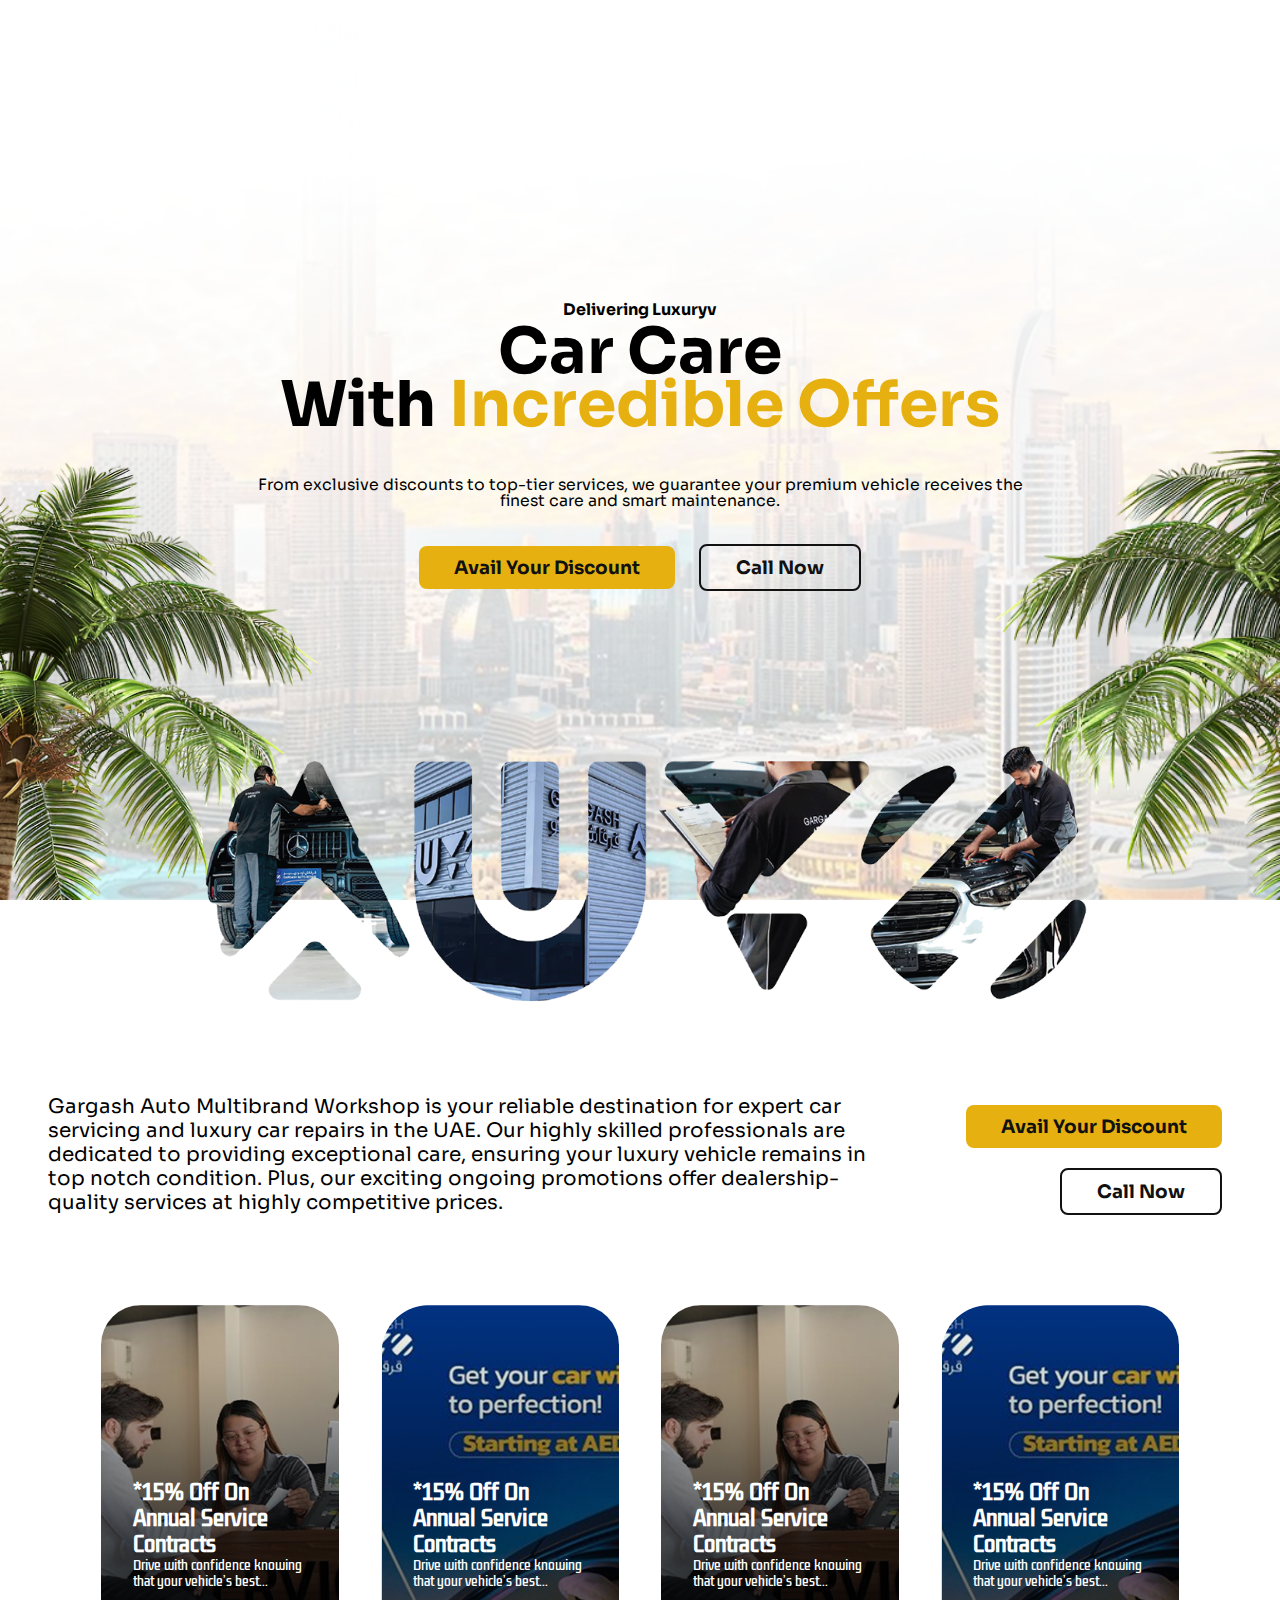
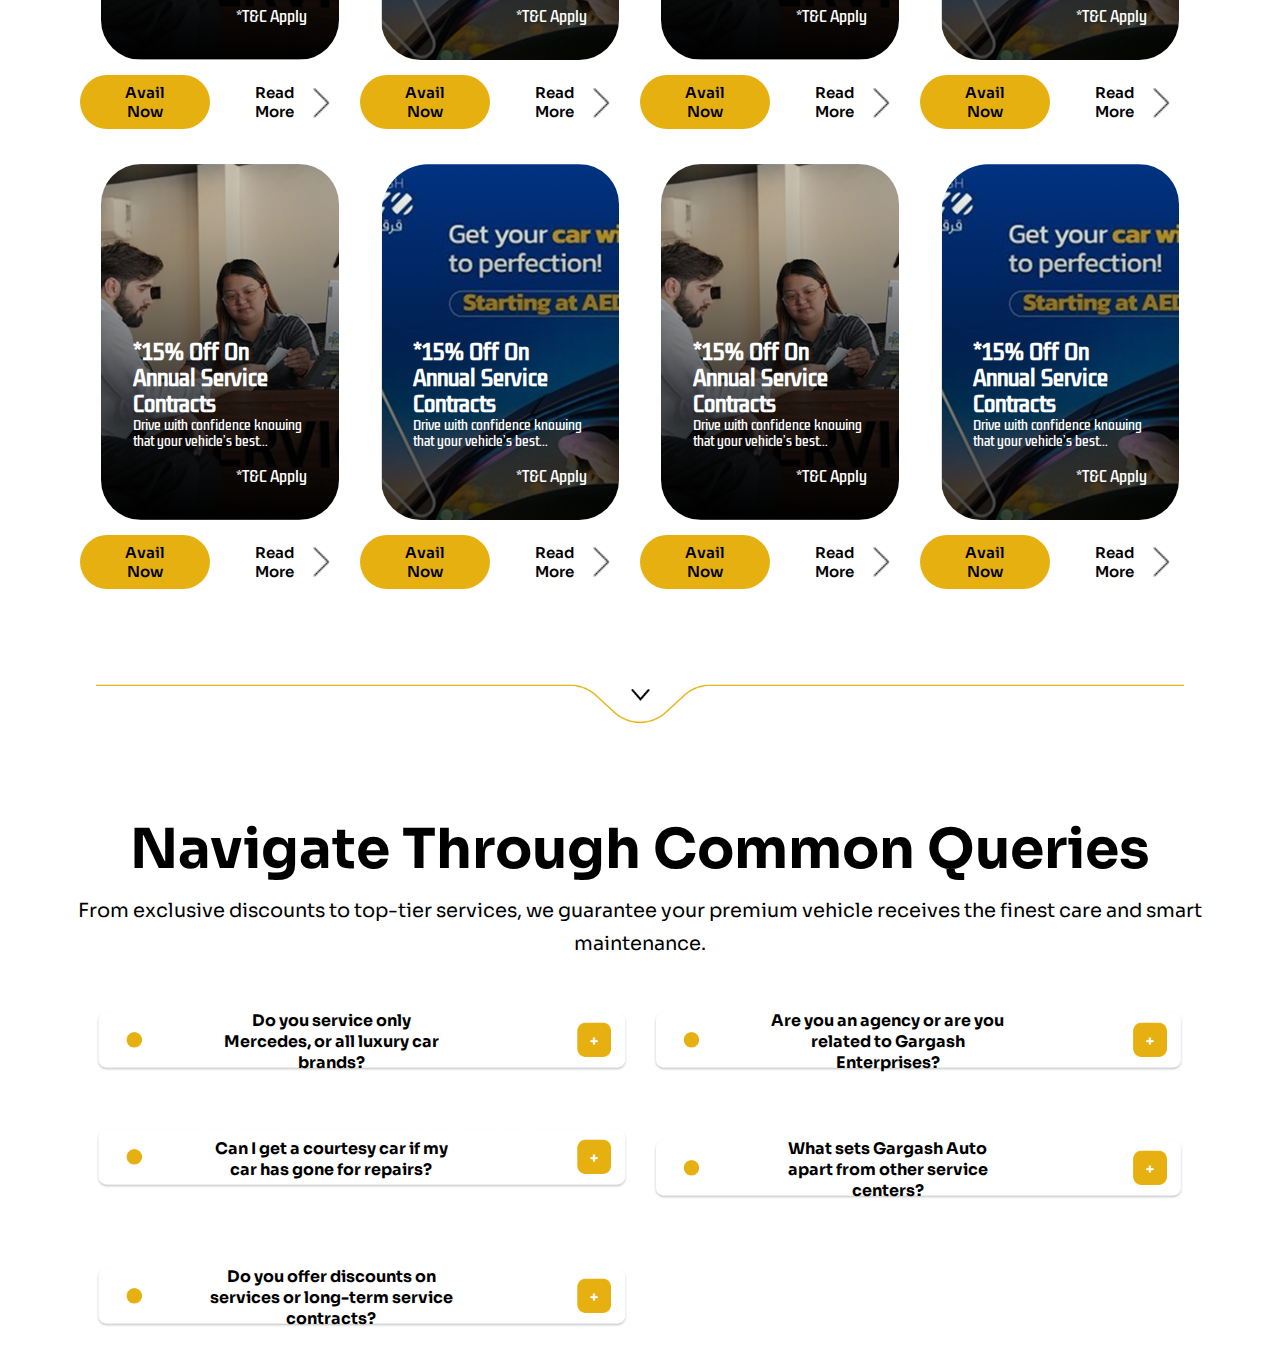
==== upcoming-promotions/upcoming-promotions.html @ a57f193c "up coming page complete" ====
<!DOCTYPE html>
<html lang="en">
  <head>
    <meta charset="UTF-8" />
    <meta name="viewport" content="width=device-width, initial-scale=1.0" />
    <title>Upcoming Promotions</title>
    <link rel="stylesheet" href="./css/other-pages-style.css" />
    <link rel="stylesheet" href="./css/other-pages-responsive.css" />
    <!-- <link rel="stylesheet" href="./css/upcoming-promotions.css" /> -->
  </head>
  <body>
    <!-- Hero Section Start -->
    <section class="hero up-pro-hero">
      <div class="hero-content up-pro-hero-content">
        <h4>Delivering Luxuryv</h4>
        <h1 class="fw-bold heading up-pro-hero-heading">
          Car Care With <span class="main-color">Incredible Offers</span>
        </h1>
        <p class="hero-text up-pro-hero-text">
          From exclusive discounts to top-tier services, we guarantee your
          premium vehicle receives the finest care and smart maintenance.
        </p>
        <div>
          <a href="#" class="btn-custom hero-btn-1">Avail Your Discount</a>
          <a href="#" class="btn-custom hero-btn-2 up-pro-hero-btn">Call Now</a>
        </div>
      </div>
    </section>
    <span class="up-pro-hero-bottom-img-section">
      <img src="./img/up-pro-hero-bottom.png" alt="" />
    </span>
    <!-- Hero Section End -->

    <!-- Up Pro text Section Start -->

    <section class="up-pro-text-section">
      <p>
        Gargash Auto Multibrand Workshop is your reliable destination for expert
        car servicing and luxury car repairs in the UAE. Our highly skilled
        professionals are dedicated to providing exceptional care, ensuring your
        luxury vehicle remains in top notch condition. Plus, our exciting
        ongoing promotions offer dealership-quality services at highly
        competitive prices.
      </p>
      <div class="up-pro-text-btns">
        <a href="#" class="btn-custom hero-btn-1">Avail Your Discount</a>
        <a href="#" class="btn-custom hero-btn-2 up-pro-hero-btn">Call Now</a>
      </div>
    </section>

    <!-- Up Pro text Section End -->

    <!-- Bolg Section Start -->

    <section class="blog-section">
      <div class="bolg-item">
        <div class="bolg-1">
          <h2 class="blog-heading">*15% Off On Annual Service Contracts</h2>
          <p class="blog-para">Drive with confidence knowing that your vehicle’s best...</p>
          <span class="blog-bottom-text">*T&C Apply</span>
        </div>
        <div class="up-pro-bolg-btns">
          <button class="up-pro-bolg-btn">Avail Now</button>
          <button class="up-pro-bolg-btn up-pro-bolg-btn2">
            Read More <img src="./img/up-pro-blog-right-icon.png" alt="" />
          </button>
        </div>
      </div>
      <div class="bolg-item">
        <div class="bolg-2">
          <h2 class="blog-heading">*15% Off On Annual Service Contracts</h2>
          <p class="blog-para">Drive with confidence knowing that your vehicle’s best...</p>
          <span class="blog-bottom-text">*T&C Apply</span>
        </div>
        <div class="up-pro-bolg-btns">
          <button class="up-pro-bolg-btn">Avail Now</button>
          <button class="up-pro-bolg-btn up-pro-bolg-btn2">
            Read More <img src="./img/up-pro-blog-right-icon.png" alt="" />
          </button>
        </div>
      </div>
      <div class="bolg-item">
        <div class="bolg-1">
          <h2 class="blog-heading">*15% Off On Annual Service Contracts</h2>
          <p class="blog-para">Drive with confidence knowing that your vehicle’s best...</p>
          <span class="blog-bottom-text">*T&C Apply</span>
        </div>
        <div class="up-pro-bolg-btns">
          <button class="up-pro-bolg-btn">Avail Now</button>
          <button class="up-pro-bolg-btn up-pro-bolg-btn2">
            Read More <img src="./img/up-pro-blog-right-icon.png" alt="" />
          </button>
        </div>
      </div>
      <div class="bolg-item">
        <div class="bolg-2">
          <h2 class="blog-heading">*15% Off On Annual Service Contracts</h2>
          <p class="blog-para">Drive with confidence knowing that your vehicle’s best...</p>
          <span class="blog-bottom-text">*T&C Apply</span>
        </div>
        <div class="up-pro-bolg-btns">
          <button class="up-pro-bolg-btn">Avail Now</button>
          <button class="up-pro-bolg-btn up-pro-bolg-btn2">
            Read More <img src="./img/up-pro-blog-right-icon.png" alt="" />
          </button>
        </div>
      </div>
      <div class="bolg-item">
        <div class="bolg-1">
          <h2 class="blog-heading">*15% Off On Annual Service Contracts</h2>
          <p class="blog-para">Drive with confidence knowing that your vehicle’s best...</p>
          <span class="blog-bottom-text">*T&C Apply</span>
        </div>
        <div class="up-pro-bolg-btns">
          <button class="up-pro-bolg-btn">Avail Now</button>
          <button class="up-pro-bolg-btn up-pro-bolg-btn2">
            Read More <img src="./img/up-pro-blog-right-icon.png" alt="" />
          </button>
        </div>
      </div>
      <div class="bolg-item">
        <div class="bolg-2">
          <h2 class="blog-heading">*15% Off On Annual Service Contracts</h2>
          <p class="blog-para">Drive with confidence knowing that your vehicle’s best...</p>
          <span class="blog-bottom-text">*T&C Apply</span>
        </div>
        <div class="up-pro-bolg-btns">
          <button class="up-pro-bolg-btn">Avail Now</button>
          <button class="up-pro-bolg-btn up-pro-bolg-btn2">
            Read More <img src="./img/up-pro-blog-right-icon.png" alt="" />
          </button>
        </div>
      </div>
      <div class="bolg-item">
        <div class="bolg-1">
          <h2 class="blog-heading">*15% Off On Annual Service Contracts</h2>
          <p class="blog-para">Drive with confidence knowing that your vehicle’s best...</p>
          <span class="blog-bottom-text">*T&C Apply</span>
        </div>
        <div class="up-pro-bolg-btns">
          <button class="up-pro-bolg-btn">Avail Now</button>
          <button class="up-pro-bolg-btn up-pro-bolg-btn2">
            Read More <img src="./img/up-pro-blog-right-icon.png" alt="" />
          </button>
        </div>
      </div>
      <div class="bolg-item">
        <div class="bolg-2">
          <h2 class="blog-heading">*15% Off On Annual Service Contracts</h2>
          <p class="blog-para">Drive with confidence knowing that your vehicle’s best...</p>
          <span class="blog-bottom-text">*T&C Apply</span>
        </div>
        <div class="up-pro-bolg-btns">
          <button class="up-pro-bolg-btn">Avail Now</button>
          <button class="up-pro-bolg-btn up-pro-bolg-btn2">
            Read More <img src="./img/up-pro-blog-right-icon.png" alt="" />
          </button>
        </div>
      </div>
      
    </section>

    <!-- Bolg Section End -->
    <!-- line Start -->

    <div class="line">
      <img src="./img/up-pro-blog-line-with-arrow.png" alt="" />
    </div>

    <!-- line End -->

    <!-- F&Q Section Start -->

    <section class="fq-section">
      <div class="fq-top">
        <h2>Navigate Through Common Queries</h2>
        <p>
          From exclusive discounts to top-tier services, we guarantee your
          premium vehicle receives the finest care and smart maintenance.
        </p>
      </div>
<div class="fq-bottom">
  <span class="fq-bottom-item">
    <h2>Do you service only Mercedes, or all luxury car brands?</h2>
  </span>
  <span class="fq-bottom-item">
    <h2>Are you an agency or are you related to Gargash Enterprises?</h2>
  </span>
  <span class="fq-bottom-item">
    <h2>Can I get a courtesy car if my car has gone for repairs?</h2>
  </span>
  <span class="fq-bottom-item">
    <h2>What sets Gargash Auto apart from other service centers?</h2>
  </span>
  <span class="fq-bottom-item">
    <h2>Do you offer discounts on services or long-term service contracts?</h2>
  </span>
</div>
     
    </section>

    <!-- F&Q Section End -->
 
  </body>
</html>
---- upcoming-promotions/css/other-pages-style.css ----
@import url("https://fonts.googleapis.com/css2?family=Sora:wght@100..800&display=swap");
@import url('https://fonts.googleapis.com/css2?family=Kdam+Thmor+Pro&display=swap');
* {
  font-family: "Sora", serif;
  margin: 0;
  padding: 0;
  box-sizing: border-box;
}
.main-color {
  color: #e6b110;
}
.black-color {
  color: #111;
}

/* General Repair Page Styling Start */
/* Hero Section Styling */
.hero {
  position: relative;
  background: url("../img/gr-hero-bg.png") no-repeat center center/cover;
  height: 100vh;
  display: flex;
  align-items: center;
  justify-content: center;
  color: white;
  text-align: center;
  padding: 0 2rem;
}

/* Overlay */
.hero::before {
  content: "";
  position: absolute;
  top: 0;
  left: 0;
  width: 100%;
  height: 100%;
  background: linear-gradient(
    to bottom,
    rgba(0, 0, 0, 0.6) 0%,
    rgba(0, 0, 0, 0.9) 100%
  );
  z-index: 1;
}

.hero-content {
  position: relative;
  z-index: 2;
  max-width: 800px;
}

.heading {
  font-size: 70px;
  line-height: 93%;
}

.hero-text {
  font-size: 15.75px;
  line-height: 103%;
  font-weight: 400;
  color: #ffffff;
  margin: 20px 0px;
}

/* Buttons */
.btn-custom {
  display: inline-block;
  padding: 12px 35px;
  font-size: 18.51px;
  border-radius: 8px;
  margin: 10px;
  text-decoration: none;
  font-weight: bold;
  border: none;
}

.hero-btn-1 {
  color: #111;
  background: #e6b110;
}
.hero-btn-2 {
  color: #fff;
  border: 2px solid #fff;
  background: transparent;
}

/* About Section styling Start  */
.about {
  position: relative;
  background: url("../img/form-section-bg.png") no-repeat center center/cover;
  width: 100%;
  height: 100vh;
  display: flex;
  align-items: center;
  justify-content: center;
  color: white;
  text-align: center;
  padding: 0 2rem;
}

.about::after {
  content: "";
  position: absolute;
  background: url("../img/car-group.png") no-repeat center center/cover;
  width: 1313px;
  height: 275px;
  bottom: -200px;
  left: 5%;
  z-index: 1;
  overflow: visible;
}

.about .left {
  width: 50%;
}

.about-content {
  font-size: 65.47px;
  font-weight: 700;
  line-height: 85%;
  text-align: center;
  color: black;
}

.about .left {
  width: 100%;
  display: flex;
  flex-direction: column;
  justify-content: center;
  align-items: center;
}

.about .left .form-container {
  width: 100%;
  display: flex;
  flex-direction: column;
  justify-content: center;
  align-items: center;
  background: url("../img/form-bg.png") no-repeat center center/cover;
  padding: 100px 60px;
  border-radius: 10px;
}

.form {
  width: 100%;
  display: flex;
  flex-direction: column;
  justify-content: space-between;
  align-items: center;
  gap: 15px;
}

input {
  background: transparent;
  outline: none;
  border: none;
}

.input-group {
  display: flex;
  width: 100%;
  justify-content: start;
  gap: 5px;
  border: 2px solid #9b9b9b;
  padding: 10px;
  border-radius: 8px;
}

.double {
  display: flex;
  gap: 10px;
  width: 100%;
  justify-content: space-between;
}

.left .btn {
  background: #e6b110;
  color: #111;
  width: 100px;
  height: 100px;
  border-radius: 50%;
  margin-top: -1.8rem;
  display: flex;
  justify-content: center;
  align-items: center;
}

.left .btn:hover {
  background: #e6b110e0;
  color: #111;
}

.car-group-img-container {
  position: relative;
  width: 100%;
  display: flex;
  justify-content: center;
  align-items: center;
}

/* About Section styling End  */

/* Service Partner Styling Start */

.hero-section {
  color: #111; /* Gray-600 */
  display: flex;
  justify-content: center;
  align-items: center;
  margin-top: 15rem;
}
.hero-title {
  font-size: 2rem;
  font-weight: 500;
  color: #1f2937; /* Gray-900 */
}
.partnerme-btn {
  background-color: #e6b110; /* Indigo-500 */
  color: #111;
  padding: 12px 35px;
  border-radius: 5px;
  border: none;
  font-size: 18.51px;
  font-weight: 600;
  letter-spacing: -1%;
}
.partnerme-btn:hover {
  background-color: #e6b110dc; /* Indigo-600 */
}

.Partner-heading {
  font-size: 34.99px;
  font-weight: 700;
  line-height: 117%;
  text-align: left;
}
.Partner-content {
  font-size: 18px;
  line-height: 166%;
  font-weight: 300;
  color: #111;
  margin: 20px 0px;
}
/* Service Partner Styling End */

/* Services Solution Styling Start */

.services-solution {
  width: 100%;
  height: 100vh;
  display: flex;
  flex-direction: column;
  justify-content: center;
  align-items: center;
  margin-top: 15rem;
}
.services-solution .top h2 {
  font-size: 58.62px;
  font-weight: 700;
  line-height: 93%;
  text-align: center;
}
.services-solution .top h2 span {
  color: #e6b110;
}

.services-solution .mid {
  width: 100%;
  display: flex;
  justify-content: center;
  align-items: center;
}
.services-solution .mid img {
  width: 100%;
}
/* Services Solution Styling End */

/* box-container Styling Start */

.box-container {
  width: 100%;
  height: 80vh;
  overflow: hidden;
  display: flex;
  justify-content: center;
  align-items: center;
  margin-top: 20rem;
  padding: 10px;
}
.boxs-wraper {
  display: flex;
  justify-content: space-between;
  align-items: center;
  gap: 20px;
  width: 100%;
  height: 100%;
  padding: 10px;
}
.box {
  width: 30%;
  height: 100%;
  display: flex;
  flex-direction: column;
  justify-content: space-around;
  align-items: center;
}
.box-1 {
  background: radial-gradient(
        circle at 100% 100%,
        #ffffff 0,
        #ffffff 3px,
        transparent 3px
      )
      0% 0%/8px 8px no-repeat,
    radial-gradient(circle at 0 100%, #ffffff 0, #ffffff 3px, transparent 3px)
      100% 0%/8px 8px no-repeat,
    radial-gradient(circle at 100% 0, #ffffff 0, #ffffff 3px, transparent 3px)
      0% 100%/8px 8px no-repeat,
    radial-gradient(circle at 0 0, #ffffff 0, #ffffff 3px, transparent 3px) 100%
      100%/8px 8px no-repeat,
    linear-gradient(#ffffff, #ffffff) 50% 50% / calc(100% - 10px)
      calc(100% - 16px) no-repeat,
    linear-gradient(#ffffff, #ffffff) 50% 50% / calc(100% - 16px)
      calc(100% - 10px) no-repeat,
    linear-gradient(0deg, #e6b110 43%, #eeeeee 72%);
  border-radius: 8px;
  padding: 9px;
  box-sizing: border-box;
}
.box-2 {
  background: radial-gradient(
        circle at 100% 100%,
        #ffffff 0,
        #ffffff 3px,
        transparent 3px
      )
      0% 0%/8px 8px no-repeat,
    radial-gradient(circle at 0 100%, #ffffff 0, #ffffff 3px, transparent 3px)
      100% 0%/8px 8px no-repeat,
    radial-gradient(circle at 100% 0, #ffffff 0, #ffffff 3px, transparent 3px)
      0% 100%/8px 8px no-repeat,
    radial-gradient(circle at 0 0, #ffffff 0, #ffffff 3px, transparent 3px) 100%
      100%/8px 8px no-repeat,
    linear-gradient(#ffffff, #ffffff) 50% 50% / calc(100% - 10px)
      calc(100% - 16px) no-repeat,
    linear-gradient(#ffffff, #ffffff) 50% 50% / calc(100% - 16px)
      calc(100% - 10px) no-repeat,
    repeating-linear-gradient(0deg, #747474 0%, #eeeeee 100%);
  border-radius: 8px;
  padding: 9px;
  box-sizing: border-box;
}
.box-1 img {
  width: 80%;
}
.box-content {
  display: flex;
  flex-direction: column;
  gap: 15px;
  text-align: center;
  padding: 0px 15px;
}
.box-content h4 {
  font-size: 30px;
  letter-spacing: -4%;
  font-weight: 700;
  line-height: 117%;
}
.box-content p {
  font-size: 18px;
  font-weight: 300;
  line-height: 114.2%;
  letter-spacing: -4%;
}
/* box-container Styling End */

/* Brands Section Styling Start */

.brands {
  width: 100%;
  height: 100vh;
  display: flex;
  justify-content: center;
  align-items: center;
  padding: 0px 2rem;
  margin-top: 8rem;
  flex-wrap: wrap;
}
.brand-content,
.brand-logos {
  width: 50%;
  height: 100%;
}
.brand-content {
  display: flex;
  flex-direction: column;
  justify-content: center;
  align-items: center;
  gap: 25px;
}
.brand-content h2 {
  font-size: 68.8px;
  font-weight: 700;
  line-height: 93%;
  text-align: left;
  color: #111;
}

.brand-content p {
  font-size: 21.13px;
  font-weight: 300;
  line-height: 30.5px;
  text-align: left;
}
.brand-logos {
  display: flex;
  justify-content: center;
  align-items: center;
  gap: 20px;
  position: relative;
}
.brand-logos img {
  position: absolute;
  top: 0;
  bottom: 0;
  z-index: -1;
}
.logo-box {
  width: 100%;
  min-height: 400px;
  background-color: #e1e1e183;
}
.logo-box-wraper {
  width: 100%;
  min-height: 400px;
  display: grid;
  grid-template-columns: repeat(5, 1fr);
  overflow-y: scroll;
}

/* Scrollbar Styling */
.logo-box-wraper::-webkit-scrollbar {
  width: 8px; /* Scrollbar width */
}

.logo-box-wraper::-webkit-scrollbar-track {
  background: #f0f0f0; /* Light gray background */
  border-radius: 10px;
}

.logo-box-wraper::-webkit-scrollbar-thumb {
  background: #c0c0c0; /* Light gray thumb */
  border-radius: 10px; /* Rounded scrollbar */
}

.logo-box-wraper::-webkit-scrollbar-thumb:hover {
  background: #a0a0a0; /* Slightly darker gray on hover */
}

.logo-1 {
  background: url("../img/logo-1.png") no-repeat center center;
}
.logo-2 {
  background: url("../img/logo-2.png") no-repeat center center;
}
.logo-3 {
  background: url("../img/logo-3.png") no-repeat center center;
}
.logo-4 {
  background: url("../img/logo-4.png") no-repeat center center;
}
.logo-5 {
  background: url("../img/logo-5.png") no-repeat center center;
}
.logo-6 {
  background: url("../img/logo-6.png") no-repeat center center;
}
.logo-7 {
  background: url("../img/logo-7.png") no-repeat center center;
}
.logo-8 {
  background: url("../img/logo-8.png") no-repeat center center;
}
.logo-9 {
  background: url("../img/logo-9.png") no-repeat center center;
}
.logo-10 {
  background: url("../img/logo-10.png") no-repeat center center;
}
/* Brands Section Styling End */

/* General Repair Page Styling End */

/* Car Inspection Page Styling Start */

/* Hero Section Start */
.car-insp-hero-section {
  color: #111;
  height: 100vh;
  display: flex;
  justify-content: center;
  align-items: center;
  background: url(../img/car-inspection-hero-bg.png) no-repeat center
    center/cover;
  position: relative;
  z-index: 10;
}
.car-insp-heading {
  font-size: 58.62px;
  font-weight: 700;
  line-height: 112%;
  color: #111;
  text-align: left;
}
.car-insp-content {
  font-size: 21.39px;
  line-height: 120%;
  font-weight: 300;
  letter-spacing: -4%;
  color: #111;
  margin: 20px 0px;
}

.car-insp-btns {
  display: flex;
  justify-content: start;
  align-items: center;
  gap: 20px;
  margin-top: 20px;
}
.car-insp-btn {
  background-color: #e6b110; /* Indigo-500 */
  color: #111;
  padding: 12px 45px;
  border-radius: 5px;
  border: none;
  font-size: 18.51px;
  font-weight: 600;
  letter-spacing: -1%;
}
.car-insp-btn2 {
  background-color: transparent;
  border: 2px solid #111;
}
.car-insp-btn1:hover {
  background-color: #e6b110dc; /* Indigo-600 */
}
.Partner-content {
  font-size: 21.39px;
  line-height: 120%;
  font-weight: 3 00;
  letter-spacing: -4%;
  color: #111;
  margin: 20px 0px;
}
/* Hero Section End */

/* services-includes Styling Start */

.services-includes {
  width: 100%;
  min-height: 100vh;
  display: flex;
  flex-direction: column;
  justify-content: center;
  align-items: center;
  margin-top: 12rem;
}
.services-includes .top h2 {
  font-size: 58.62px;
  font-weight: 700;
  line-height: 93%;
  text-align: center;
  padding: 0 12rem;
}
.services-includes .top h2 span {
  color: #e6b110;
}

.services-includes .top p {
  font-size: 21.39px;
  line-height: 135%;
  font-weight: 300;
  color: #111;
  margin: 20px 0px;
  text-align: center;
  padding: 0 15rem;
}

.services-includes .mid {
  width: 100%;
  display: flex;
  justify-content: center;
  align-items: center;
  padding: 10px 0;
}
.services-includes .mid img {
  width: 100%;
  max-width: 800px;
}
/* services-includes Styling End */

/* form-section Stylind Start */

.form-section {
  position: relative;
  background: url("../img/car-insp-form-section-bg.png") no-repeat center
    center/cover;
  width: 100%;
  height: 100vh;
  display: flex;
  align-items: center;
  justify-content: center;
  color: white;
  text-align: center;
  padding: 0 2rem;
  margin-top: 7rem;
}

.form-section .left {
  width: 50%;
}

.form-content {
  font-size: 65.47px;
  font-weight: 700;
  line-height: 85%;
  text-align: center;
  color: black;
}

.right div p {
  font-size: 22.58px;
  line-height: 135%;
  font-weight: 300;
  letter-spacing: -4%;
  color: #111;
  margin: 20px 0px;
  text-align: center;
}

.form-section .left {
  width: 100%;
  display: flex;
  flex-direction: column;
  justify-content: center;
  align-items: center;
}

.form-section .left .form-container {
  width: 100%;
  display: flex;
  flex-direction: column;
  justify-content: center;
  align-items: center;
  background: url("../img/form-bg.png") no-repeat center center/cover;
  padding: 100px 60px;
  border-radius: 10px;
}

.form {
  width: 100%;
  display: flex;
  flex-direction: column;
  justify-content: space-between;
  align-items: center;
  gap: 15px;
}

input {
  background: transparent;
  outline: none;
  border: none;
}

.input-group {
  display: flex;
  width: 100%;
  justify-content: start;
  gap: 5px;
  border: 2px solid #9b9b9b;
  padding: 10px;
  border-radius: 8px;
}

.double {
  display: flex;
  gap: 10px;
  width: 100%;
  justify-content: space-between;
}

.left .btn {
  background: #e6b110;
  color: #111;
  width: 100px;
  height: 100px;
  border-radius: 50%;
  margin-top: -1.8rem;
  display: flex;
  justify-content: center;
  align-items: center;
}

.left .btn:hover {
  background: #e6b110e0;
  color: #111;
}

.car-group-img-container {
  position: relative;
  width: 100%;
  display: flex;
  justify-content: center;
  align-items: center;
}
/* form-section Stylind End */

/* portfolio Section Styling Start */

.portfolio {
  color: gray;
  padding: 50px 0;
}

.portfolio-header {
  display: flex;
  flex-wrap: wrap;
  justify-content: space-between;
  align-items: center;
}
.portfolio-title {
  margin: 0 auto;
}
.portfolio-title h1 {
  font-size: 58.62px;
  font-weight: bold;
  color: #111;
  margin-bottom: 10px;
}

.portfolio-grid {
  display: grid;
  grid-template-columns: repeat(auto-fit, minmax(250px, 1fr));
  gap: 20px;
}

.portfolio-item {
  display: flex;
  justify-content: center;
}

.portfolio-card {
  border-radius: 10px;
  text-align: center;
  max-width: 300px;
}

.portfolio-card img {
  height: 300px;
  object-fit: cover;
  border-radius: 10px;
}

.portfolio-card h2 {
  margin-top: -1rem;
  font-size: 20px;
  font-weight: 500;
  color: #111;
}

.portfolio-card p {
  font-size: 14px;
  color: #666;
}

/* portfolio Section Styling End */

/* Car Inspection Page Styling End */

/* /////////////////////////////////////////////////// */
/* /////////////////////////////////////////////////// */
/* /////////////////////////////////////////////////// */

/* Body Shop Hero Section Start */
.body-shop-hero-section {
  color: #111;
  height: 100vh;
  display: flex;
  justify-content: center;
  align-items: center;
  background: url(../img/shop-hero-bg.png) no-repeat center center/cover;
  position: relative;
  z-index: 10;
}
.body-shop-heading {
  font-size: 55px;
  font-weight: 700;
  line-height: 112%;
  color: #111;
  text-align: left;
}
.body-shop-content {
  font-size: 20px;
  line-height: 120%;
  font-weight: 300;
  letter-spacing: -4%;
  color: #111;
  margin: 20px 0px;
}
/* Body Shop Hero Section End */

/* atuo-body-service Section Styling Start */
.atuo-body-service {
  width: 100%;
  min-height: 100vh;
  display: flex;
  justify-content: center;
  align-items: center;
  gap: 40px;
  position: relative;
}
.atuo-body-service::before {
  content: "";
  position: absolute;
  right: 0;
  top: 0;
  width: 100%;
  height: 100%;
  background: url(../img/auto-body-services-tree.png) no-repeat right center;
  background-size: contain; /* ya cover, depend karta hai tumhari need par */
  z-index: -1;
  opacity: 0.5;
}

.atuo-body-left,
.atuo-body-right {
  width: 50%;
  height: 100%;
  display: flex;
  flex-direction: column;
  justify-content: center;
  align-items: center;
}

.atuo-body-right {
  gap: 30px;
}
.list-items-parent {
  display: flex;
  align-items: stretch;
  gap: 20px;
}
.list-items-1,
.list-items-2 {
  width: 45%;
}

.list-items-parent span {
  width: 1px;
  background-color: rgba(128, 128, 128, 0.39);
}
.atuo-body-right h2 {
  font-size: 58.62px;
  line-height: 106%;
  font-weight: 700;
  text-align: left;
}
.atuo-body-right p {
  font-size: 21.39px;
  font-weight: 400;
  letter-spacing: -4%;
  line-height: 135%;
  text-align: left;
  color: #111;
}
/* atuo-body-service Section Styling End */

/* body Shop Portfolio Section Styling Start */

.portfolio {
  color: gray;
  padding: 50px 0;
}

.body-shop-portfolio-header {
  display: grid;
  grid-template-columns: 70% 30%;
}
.body-shop-portfolio-title {
  margin: 0 auto;
}
.body-shop-portfolio-title h1 {
  font-size: 58.62px;
  line-height: 106%;
  font-weight: bold;
  text-align: left;
  color: #111;
  margin-bottom: 10px;
}

.body-shop-portfolio-btns {
  display: flex;
  flex-direction: column;
  justify-content: flex-start;
  align-items: end;
  gap: 20px;
}
.body-shop-portfolio-btn {
  background-color: #e6b110; /* Indigo-500 */
  color: #111;
  padding: 12px 45px;
  border-radius: 5px;
  border: none;
  font-size: 18.51px;
  font-weight: 600;
  letter-spacing: -1%;
}
.body-shop-portfolio-btn2 {
  background-color: transparent;
  border: 2px solid #111;
  padding: 12px 90px;
}
.body-shop-portfolio-btn1:hover {
  background-color: #e6b110dc; /* Indigo-600 */
}
.portfolio-grid {
  display: grid;
  grid-template-columns: repeat(auto-fit, minmax(250px, 1fr));
  gap: 20px;
}

.portfolio-item {
  display: flex;
  justify-content: center;
}

.portfolio-card {
  border-radius: 10px;
  text-align: center;
  max-width: 300px;
}

.portfolio-card img {
  height: 300px;
  object-fit: cover;
  border-radius: 10px;
}

.portfolio-card h2 {
  margin-top: -1rem;
  font-size: 20px;
  font-weight: 500;
  color: #111;
}

.portfolio-card p {
  font-size: 14px;
  color: #666;
}

/* body Shop Portfolio Section Styling End */



/* box-container Styling Start */

.body-shop-box-container {
  width: 100%;
  height: 100vh;
  overflow: hidden;
  display: flex;
  justify-content: center;
  align-items: center;  
  padding: 10px;
}
.boxs-wraper {
  display: flex;
  justify-content: space-between;
  align-items: center;
  gap: 20px;
  width: 100%;
  height: 100%;
  padding: 10px;
}
.body-shop-box {
  max-width: 25%;
  height: 550px;
  display: flex;
  flex-direction: column;
  justify-content: space-around;
  align-items: center;
}
.box-1 {
  background: radial-gradient(
        circle at 100% 100%,
        #ffffff 0,
        #ffffff 3px,
        transparent 3px
      )
      0% 0%/8px 8px no-repeat,
    radial-gradient(circle at 0 100%, #ffffff 0, #ffffff 3px, transparent 3px)
      100% 0%/8px 8px no-repeat,
    radial-gradient(circle at 100% 0, #ffffff 0, #ffffff 3px, transparent 3px)
      0% 100%/8px 8px no-repeat,
    radial-gradient(circle at 0 0, #ffffff 0, #ffffff 3px, transparent 3px) 100%
      100%/8px 8px no-repeat,
    linear-gradient(#ffffff, #ffffff) 50% 50% / calc(100% - 10px)
      calc(100% - 16px) no-repeat,
    linear-gradient(#ffffff, #ffffff) 50% 50% / calc(100% - 16px)
      calc(100% - 10px) no-repeat,
    linear-gradient(0deg, #e6b110 43%, #eeeeee 72%);
  border-radius: 8px;
  padding: 9px;
  box-sizing: border-box;
}
.box-2 {
  background: radial-gradient(
        circle at 100% 100%,
        #ffffff 0,
        #ffffff 3px,
        transparent 3px
      )
      0% 0%/8px 8px no-repeat,
    radial-gradient(circle at 0 100%, #ffffff 0, #ffffff 3px, transparent 3px)
      100% 0%/8px 8px no-repeat,
    radial-gradient(circle at 100% 0, #ffffff 0, #ffffff 3px, transparent 3px)
      0% 100%/8px 8px no-repeat,
    radial-gradient(circle at 0 0, #ffffff 0, #ffffff 3px, transparent 3px) 100%
      100%/8px 8px no-repeat,
    linear-gradient(#ffffff, #ffffff) 50% 50% / calc(100% - 10px)
      calc(100% - 16px) no-repeat,
    linear-gradient(#ffffff, #ffffff) 50% 50% / calc(100% - 16px)
      calc(100% - 10px) no-repeat,
    repeating-linear-gradient(0deg, #747474 0%, #eeeeee 100%);
  border-radius: 8px;
  padding: 9px;
  box-sizing: border-box;
}
.box-1 img {
  width: 80%;
}
.box-content {
  display: flex;
  flex-direction: column;
  gap: 15px;
  text-align: center;
  padding: 0px 15px;
}
.box-content h4 {
  font-size: 30px;
  letter-spacing: -4%;
  font-weight: 700;
  line-height: 117%;
}
.box-content .body-shop-box-change-title{
  font-size: 25px;
}
.box-content p {
  font-size: 18px;
  font-weight: 300;
  line-height: 114.2%;
  letter-spacing: -4%;
}
/* box-container Styling End */

/* Body Shop Section Styling End */

/* About Us Page Styling Start */

/* hero Seciton  Start*/
.about-us-hero-section {
  color: #111;
  height: 100vh;
  display: flex;
  justify-content: center;
  align-items: center;
  background: url(../img/about-us-section-bg.png) no-repeat center/cover;
}
.about-us-container {
  max-width: 1200px;
  width: 100%;
  padding: 20px;
}
.about-us-content-wrapper {
  display: flex;
  flex-wrap: wrap;
  align-items: center;
  justify-content: space-between;
}
.about-us-text {
  width: 50%;
}
.about-us-heading {
  font-size: 48px;
  font-weight: 700;
}
.about-us-description {
  font-size: 18px;
  margin: 20px 0;
}
.about-us-buttons {
  display: flex;
  gap: 15px;
}
.about-us-btn {
  background-color: #e6b110;
  padding: 10px 30px;
  border: none;
  font-size: 16px;
  cursor: pointer;
  border-radius: 6px;
}
.service-btn {
  background: transparent;
  border: 2px solid #111;
}
.about-us-form-wrapper {
  width: 45%;
  background: url("../img/form-bg.png") no-repeat center/cover;
  padding: 30px;
  border-radius: 10px;
}
.about-us-form {
  display: flex;
  flex-direction: column;
  gap: 15px;
  position: relative;
  padding: 15px;
  padding-bottom: 60px;
}
.input-group {
  display: flex;
  align-items: center;
  gap: 10px;
  border: 2px solid #9b9b9b;
  padding: 10px;
  border-radius: 5px;
}
input {
  outline: none;
  border: none;
}
.double {
  width: 100%;
  display: flex;
  border: none !important;
  padding: 0px !important;
}
.half-width {
  width: 48%;
  display: flex;
  justify-content: space-between;
  border: 2px solid #9b9b9b;
  padding: 10px;
  gap: 5px;
  border-radius: 5px;
}
.about-us-submit {
  background: #e6b110;
  border: none;
  width: 80px;
  height: 80px;
  border-radius: 50%;
  display: flex;
  justify-content: center;
  align-items: center;
  margin-top: 10px;
  position: absolute;
  bottom: -17%;
  left: 42%;
}
/* hero Seciton  End*/

/* Specialized Section  Start*/

.specialized-section {
  width: 100%;
  min-height: 100vh;
  display: flex;
  justify-content: center;
  align-items: center;
  flex-direction: column;
}
.specialized-content {
  display: flex;
  flex-direction: column;
  align-items: center;
  text-align: center;
  gap: 20px;
}
.specialized-heading {
  font-size: 68.8px;
  font-weight: 700;
  line-height: 93%;
}
.specialized-description {
  font-size: 18px;
  max-width: 95%;
}
.specialized-logos {
  width: 100%;
  padding: 0 5rem;
  display: grid;
  grid-template-columns: repeat(5, 1fr);
}
.specialized-logos img {
  width: 100%;
}
/* Specialized Section  End*/
/* Out Team Section Start */
.our-team-section {
  width: 100%;
  height: 80vh;
  background: #fafafa;
}
.our-team-heading {
  font-size: 58.62px;
  font-weight: 700;
  line-height: 106%;
  text-align: left;
}

.ourt-team-img {
  width: 100%;
}
.hero-section div:first-of-type {
  gap: 35px;
}
/* Out Team Section End */

/* Cearmic Page Styling Start*/


/* cearmic Hero Section Styleing Start */

.cearmic-hero-section {
  position: relative;
  background: url(../img/cearmic.png) no-repeat center center/cover;
  height: 100vh;
  display: flex;
  flex-direction: column;
  /* justify-content: center; */
  align-items: center;
  overflow: visible;
}

/* Overlay Effect */
.cearmic-hero-section::after {
  content: "";
  position: absolute;
  inset: 0;
  background: linear-gradient(0deg, #ffffff 0%, rgba(255, 255, 255, 0) 100%);
  z-index: 1;
}

.cearmic-hero-section h1 {
  font-size: 130px;
  font-weight: 900;
  letter-spacing: -7%;
  line-height: 99%;
  padding: 0px 6rem;
  padding-top: 11rem;
}

.cearmic-hero-section img {
  width: 100%;
  max-width: 75%;
  height: 100%;
  position: absolute;
  bottom: -30%;
  z-index: 10;
}
/* cearmic Hero Section Styleing End */
/* Save Section Styling Start */

.save-section {
  display: flex;
  height: 100vh;
  justify-content: center;
  align-items: center;
  padding: 0px 2rem;
  margin-top: 9rem;
}
.save-left {
  width: 50%;
  display: flex;
  flex-direction: column;
  justify-content: center;
  gap: 2rem;
}
.save-left h2 {
  font-size: 58.62px;
  line-height: 99%;
  font-weight: 700;
}
.save-left p {
  font-size: 18px;
  line-height: 26px;
  color: #111;
}
.save-right {
  width: 50%;
  display: flex;
  flex-direction: column;
  justify-content: center;
  align-items: flex-end;
}
.save-bnts {
  display: flex;
  gap: 1rem;
}

.save-bnt {
  padding: 1rem 2rem;
  background: #e6b110;
  color: #fff;
  border: none;
  font-size: 18px;
  border-radius: 6px;
  cursor: pointer;
}
.save-bnt2 {
  background-color: transparent;
  color: #111;
  border: 2px solid #111;
}

.save-right {
  width: 50%;
  display: flex;
  justify-content: center;
  align-items: end;
}
.save-right img {
  width: 100%;
}

/* Save Section Styling End */

/* Cearmic Form Section Start */

.cearmic-form-seciton {
  background: url(../img/cearmic-form-bg.png) no-repeat center center/cover;
}
.ceramic-form-bg {
  background: url(../img/form-black-bg.png) no-repeat center center/cover;
  border-radius: 15px;
}
.cearmic-form-content {
  display: flex;
  flex-direction: column;
  justify-content: center;
  align-items: center;
}
.cearmic-form-heading {
  font-size: 55px;
  line-height: 85%;
  font-weight: 700;
  text-align: center;
}

.cearmic-fomr-btn {
  bottom: -20%;
  left: 41%;
}

/* Cearmic Form Section End */

/* Coating Section styling Start */

.coating-section {
  width: 100%;
  min-height: 100%;
  display: flex;
  flex-direction: column;
  gap: 5rem;
  padding: 5rem 0;
}
.coating-top {
  width: 100%;
  height: fit-content;
  display: flex;
  flex-direction: column;
  justify-content: center;
  align-items: center;
  gap: 2rem;
}
.coating-top h2 {
  font-size: 68.8px;
  line-height: 93%;
  font-weight: bold;
  padding: 0 20rem;
  text-align: center;
}
.coating-top p {
  font-size: 18px;
  line-height: 26px;
  text-align: center;
  padding: 0px 5rem;
}
.coating-bottom {
  display: grid;
  grid-template-columns: repeat(3, 1fr);
  gap: 25px;
  padding: 0px 3rem;
}
.coating-bottom-grid-item {
  width: 100%;
  height: auto;

  display: flex;
  flex-direction: column;
  gap: 5rem;
}
.coating-bottom-grid-item img {
  width: 100%;
}

/* Coating Section styling End */

@media (max-width: 768px) {
  /* Hero Section Start */
  .cearmic-hero-section {
    height: 60vh; /* Mobile pe thoda kam height */
    padding: 3rem 0rem;
  }

  .cearmic-hero-section h1 {
    font-size: 70px; /* Mobile pe chhota size */
    padding: 0px 2rem;
    padding-top: 5rem;
    text-align: center;
  }

  .cearmic-hero-section img {
    max-width: 120%; /* Image ko thoda responsive banaya */
    height: auto;
    bottom: 0%; /* Image ki position adjust */
    top: 45%;
    margin: 0 auto;
  }
  /* Hero Section End */
  /* Save Section Styling Start */
  .save-section {
    flex-direction: column;
    height: auto; /* Height auto taake content adjust ho */
    padding: 5rem 1rem;
    text-align: center;
  }

  .save-left,
  .save-right {
    width: 100%;
  }

  .save-left {
    gap: 1.5rem;
    align-items: center;
  }

  .save-left h2 {
    font-size: 30px; /* Heading ka size chhota */
    line-height: 110%;
  }

  .save-left p {
    font-size: 16px;
    line-height: 24px;
  }

  .save-bnts {
    flex-direction: column; /* Buttons stack honge */
    width: 100%;
  }

  .save-bnt {
    width: 100%;
    max-width: 300px; /* Buttons ka size control */
  }

  .save-right img {
    display: none;
  }
  /* Save Section Styling End */

  /* Form Section Start*/

  .cearmic-fomr-btn {
    bottom: -15%;
    left: 50%;
  }
  .cearmic-form-heading {
    font-size: 30px;
    margin-top: 3rem;
  }
  /* Form Section End*/
  /* Coating Section Start*/

  .coating-section {
    gap: 3rem;
    padding: 3rem 1rem;
  }

  .coating-top h2 {
    font-size: 40px; /* Heading size chhota */
    padding: 0 2rem;
    line-height: 110%;
  }
  .coating-top p{
      padding: 0px;
  }

  .coating-bottom p {
      font-size: 16px;
      line-height: 24px;
      padding: 0 0rem;
    }

    .coating-bottom {
      display: flex;
      flex-direction: column;
      gap: 20px;
      padding: 0 1rem;
    }
  
    .coating-bottom-grid-item {
      display: flex;
      flex-direction: column-reverse !important; /* Forcefully reverse order */
      text-align: center;
      gap: 1rem;
    }

    .coating-bottom-grid-item img {
      width: 100%;
      max-width: 400px;
      margin: 0 auto; /* Center images */
    }

  /* Coating Section End*/
}



/* Cearmic Page Styling End*/


@media (max-width: 768px) {
  /* Hero Section Styling Start */
  .about-us-hero-section {
    height: auto;
    padding: 50px 20px;
  }
  .about-us-content-wrapper {
    flex-direction: column;
    text-align: center;
    gap: 30px;
  }
  .about-us-text {
    width: 100%;
  }
  .about-us-heading {
    font-size: 32px;
  }
  .about-us-description {
    font-size: 14px;
  }
  .about-us-buttons {
    flex-direction: column;
    gap: 10px;
  }
  .about-us-btn {
    width: 100%;
    padding: 12px;
  }
  .about-us-form-wrapper {
    width: 100%;
    padding: 20px;
  }
  .input-group {
    flex-direction: row;
    padding: 8px;
  }
  .half-width {
    width: 100%;
  }
  .about-us-submit {
    width: 60px;
    height: 60px;
    bottom: -15%;
    left: 50%;
    transform: translateX(-50%);
  }
  /* Hero Section Styling End*/
}

@media (max-width: 480px) {
  /* Hero Section Styling Start*/
  .about-us-heading {
    font-size: 25px;
  }
  .about-us-description {
    margin: 15px;
    font-size: 12px;
  }
  .about-us-btn {
    font-size: 14px;
  }
  .about-us-form {
    gap: 10px;
  }
  .input-group {
    display: flex;
    flex-direction: row;
    width: 100%;
    gap: 5px;
    padding: 0px;
  }
  .about-us-submit {
    width: 80px;
    height: 80px;
    bottom: -13%;
  }

  .input-group {
    display: flex;
    flex-direction: row; /* Ensure image & input stay in one line */
    align-items: center;
    justify-content: center;
    gap: 8px; /* Adjust spacing */
    padding: 8px;
    border: 2px solid #9b9b9b;
    border-radius: 5px;
    width: 100%;
  }
  .double{
    border: none;
    padding:0px;
  }
  .input-group input {
    flex: 1; /* Allows input to take full remaining space */
    width: 100%;
    font-size: 14px;
    padding: 5px;
  }
  

  /* Hero Section Styling End*/
  /* about us section Styling */
  .about-section-heading{
    font-size: 30px;
    
  }
  .about-section-para{
    font-size: 14px;
    font-weight: 400;
  }
  /* our-team-section */
  .our-team-heading{
    text-align: center;
  }
  .our-team-section-wrapper{
    flex-wrap: wrap-reverse !important  ;
  }

  
}


/* ///////////////////////////////////////////////////////// */
/* ///////////////////////////////////////////////////////// */
/* ///////////////////////////////////////////////////////// */
/* ///////////////////////////////////////////////////////// */


@media (max-width: 1024px) {
    .specialized-heading {
      font-size: 48px; /* Reduce heading size */
    }
    .specialized-description {
      font-size: 16px;
      max-width: 90%;
    }
    .specialized-logos {
      padding: 0 3rem;
      grid-template-columns: repeat(3, 1fr); /* Reduce columns to 3 */
    }
  }
  
  @media (max-width: 768px) {
    .specialized-heading {
      font-size: 36px; /* Smaller heading for tablets */
    }
    .specialized-description {
      font-size: 14px;
      max-width: 100%;
    }
    .specialized-logos {
      padding: 0 2rem;
      grid-template-columns: repeat(2, 1fr); /* 2 columns for better fit */
    }
  }
  
  @media (max-width: 480px) {
    .specialized-section {
      padding: 50px 15px; /* Add padding for small screens */
    }
    .specialized-heading {
      font-size: 35px;
    }
    .specialized-description {
      font-size: 12px;
      text-align: center;
    }
    .specialized-logos {
      padding: 0 1rem;
      grid-template-columns: repeat(2, 1fr); /* Keep 2 columns for mobiles */
      gap: 10px; /* Add space between logos */
    }
    .specialized-logos img {
      width: 80%; /* Reduce image size */
      margin: 0 auto; /* Center images */
    }
  }
  

/* About Us Page Styling End */

/* Auto Spa Service Styling Start */

section {
  overflow: hidden;
}
.main-color {
  color: #e6b110;
}
/* auto-spa-hero */
 /* Hero Section Start */
 .car-insp-hero-section {
    color: #111;
    height: 100vh;
    display: flex;
    justify-content: center;
    align-items: center;
    background: url(../img/car-inspection-hero-bg.png) no-repeat center center/cover;
    position: relative;
    z-index: 10;
  }
  .car-insp-heading {
    font-size: 58.62px;
    font-weight: 700;
    line-height: 112%;
    color: #111;
    text-align: left;
  }
  .car-insp-content {
    font-size: 21.39px;
    line-height: 120%;
    font-weight: 300;
    letter-spacing: -4%;
    color: #111;
    margin: 20px 0px;
  }
  .car-insp-btns {
    display: flex;
    gap: 20px;
    margin-top: 20px;
  }
  .car-insp-btn {
    background-color: #e6b110;
    color: #111;
    padding: 12px 45px;
    border-radius: 5px;
    border: none;
    font-size: 18.51px;
    font-weight: 600;
    letter-spacing: -1%;
  }
  .car-insp-btn2 {
    background-color: transparent;
    border: 2px solid #111;
  }
  .car-insp-btn1:hover {
    background-color: #e6b110dc;
  }
  .Partner-content {
    font-size: 21.39px;
    line-height: 120%;
    font-weight: 300;
    letter-spacing: -4%;
    color: #111;
    margin: 20px 0px;
  }
/* Hero Section End */

.atuo-spa-section {
  width: 100%;
  max-width: 1400px;
}
.auto-spa-contante {
  padding-left: 50px;
}
.auto-spa-hero-image {
  width: 750px;
}

/* We-do-all- */
.we-do-all-section {
  width: 100%;
  min-height: 100vh;
  display: flex;
  flex-direction: column;
  align-items: center;
  padding: 50px 0;
}
.we-do-all-content {
  text-align: center;
}
.we-do-all-content h4 {
  font-size: 29.79px;
  line-height: 106%;
  font-weight: 700;
}
.we-do-all-content h1 {
  font-size: 50px;
  line-height: 106%;
  font-weight: 700;
  text-align: center;
  padding: 0px 35px;
}
.we-do-all-mid {
  width: 100%;
  display: flex;
  justify-content: center;
  align-items: center;
}
.we-do-all-mid img {
  width: 100%;
  max-width: 1200px;
}
.we-do-all-btn {
  display: flex;
  justify-content: center;
  align-items: center;
  gap: 20px;
  margin-top: 50px;
}

.we-do-all-btn button {
  padding: 15px 30px;
  font-size: 20px;
  font-weight: 700;
  border: none;
  background-color: #f7b71d;
  color: #fff;
  border-radius: 10px;
  cursor: pointer;
}
.we-do-all-btn .we-do-all-btn2 {
  background-color: transparent;
  color: #111;
  border: 2px solid #111;
}

/* form-section Stylind Start */

.form-section {
  position: relative;
  background: url("../img/auto-spa-service-form-bg.png") no-repeat center
    center/cover;
  width: 100%;
  height: 100vh;
  display: flex;
  align-items: center;
  justify-content: center;
  color: white;
  text-align: center;
  padding: 0 2rem;
  margin-top: 7rem;
  padding-bottom: 5rem;
}

.form-section .left {
  width: 50%;
}

.form-content {
  font-size: 65.47px;
  font-weight: 700;
  line-height: 85%;
  text-align: center;
  color: black;
}

.right div p {
  font-size: 22.58px;
  line-height: 135%;
  font-weight: 300;
  letter-spacing: -4%;
  color: #111;
  margin: 20px 0px;
  text-align: center;
}

.form-section .left {
  width: 100%;
  display: flex;
  flex-direction: column;
  justify-content: center;
  align-items: center;
}

.form-section .left .form-container {
  width: 100%;
  display: flex;
  flex-direction: column;
  justify-content: center;
  align-items: center;
  background: url("../img/form-bg.png") no-repeat center center/cover;
  padding: 100px 60px;
  border-radius: 10px;
}

.form {
  width: 100%;
  display: flex;
  flex-direction: column;
  justify-content: space-between;
  align-items: center;
  gap: 15px;
}

input {
  background: transparent;
  outline: none;
  border: none;
}

.input-group {
  display: flex;
  width: 100%;
  justify-content: start;
  gap: 5px;
  border: 2px solid #9b9b9b;
  padding: 10px;
  border-radius: 8px;
}
.double {
  display: flex;
  gap: 10px;
  justify-content: space-between;
}

.half-width {
  width: 48%;
}

.input-group {
  display: flex;
  align-items: center; /* Image aur input ko center align karega */
  gap: 8px; /* Image aur input ke darmiyan space */
  width: 100%;
}

.input-group img {
  height: 20px;
}

.input-group input {
  width: 100%; /* Input full width le */
  flex: 1; /* Bacha hua space fill kare */
}

.left .btn {
  background: #fff;
  color: #111;
  width: 100px;
  height: 100px;
  border-radius: 50%;
  margin-top: -1.8rem;
  display: flex;
  justify-content: center;
  align-items: center;
}

.left .btn:hover {
  background: #e6b110e0;
  color: #111;
}

.car-group-img-container {
  position: relative;
  width: 100%;
  display: flex;
  justify-content: center;
  align-items: center;
}
/* form-section Stylind End */

.auto-spa-form {
  background: transparent;
}
/* specialists Section */
.specialists {
  width: 100%;
  height: 250px;
  background: url(../img/atuo-spa-specialists.png);
  display: flex;
  flex-direction: column;
  align-items: center;
  justify-content: center;
  color: #fff;
  text-align: center;
  gap: 25px;
}
.specialists h1 {
  padding: 0px 7rem;
  font-size: 39.07px;
  font-weight: bold;
  line-height: 124%;
}
.specialists button {
  padding: 10px 40px;
  font-size: 20px;
  font-weight: 700;
  border: none;
  background-color: #f7b71d;
  color: #111;
  border-radius: 10px;
  cursor: pointer;
}
/* we-deal-section Styling  Start*/

.we-deal-section {
  width: 100%;
  min-height: 100vh;
  display: flex;
  flex-direction: column;
  gap: 25px;
  padding: 4rem 0px;
}
.we-deal-section .we-deal-top {
  width: 100%;
  display: flex;
  flex-direction: column;
  gap: 30px;
}
.we-deal-section .we-deal-top h2 {
  font-size: 68.8px;
  font-weight: bold;
  line-height: 93%;
  text-align: center;
  padding: 0px 10rem;
}
.we-deal-section .we-deal-top p {
  font-size: 18px;
  font-weight: 300;
  line-height: 26px;
  text-align: center;
  padding: 0px 15rem;
}
.we-deal-bottom {
  width: 100%;
  display: grid;
  grid-template-columns: repeat(4, 1fr);
  gap: 20px;
  padding: 0px 3rem;
}
.we-deal-bottom-box{
  width: 100%;
  height: fit-content;
}
.we-deal-bottom-box img{
  width: 300px;
}
.we-deal-bottom-box h1 {
  font-size: 21.72px;
  font-weight: 700;
  line-height: auto;
  text-align: center;
  color: #111;
  margin-top: -1rem;
}
.we-deal-bottom-box p{
  font-size: 18px;
  font-weight: 300;
  text-align: center;
}
/* we-deal-section Styling  End*/

 /* Responsive Design */
 @media (max-width: 768px) {
    .car-insp-hero-section {
      height: auto;      
      text-align: center;
      display: flex;
      flex-direction: column;
      margin: 0 auto;
    }
    .car-insp-hero-section-wraper {
      flex-direction: column;
    }
    .car-insp-heading {
      font-size: 28px;
      text-align: center;
    }
    .car-insp-content {
      font-size: 14px;

    }
    .auto-spa-contante {
        padding-left: 0px;
      }
    .car-insp-btns {
      flex-direction: column;
      align-items: center;
    }
    .car-insp-btn {
      width: 100%;
      padding: 10px;
      font-size: 16px;
      padding: 12px;      
    }
   
    .auto-spa-hero-image {
      width: 100%;
      max-width: 350px;
    }
    /* Hero Section End */
    /* We Do Section Start */
    .we-do-all-section {
        padding: 30px 15px;
      }
      
      .we-do-all-content h4 {
        font-size: 22px;
      }
      
      .we-do-all-content h1 {
        font-size: 28px;
        padding: 0 15px;
      }
    
      .we-do-all-mid img {
        max-width: 90%;
      }
    
      .we-do-all-btn {
        flex-direction: column;
        gap: 15px;
        width: 100%;
      }
    
      .we-do-all-btn button {
        width: 100%;
        font-size: 18px;
        padding: 12px 20px;
      }}
    /* We Do Section End */
    /* Form Section Start */

    /* Responsive Design */
 @media (max-width: 768px) {
  .car-insp-hero-section {
    height: auto;      
    text-align: center;
    display: flex;
    flex-direction: column;
    margin: 0 auto;
  }
  .car-insp-hero-section-wraper {
    flex-direction: column;
  }
  .car-insp-heading {
    font-size: 28px;
    text-align: center;
  }
  .car-insp-content {
    font-size: 14px;

  }
  .auto-spa-contante {
      padding-left: 0px;
    }
  .car-insp-btns {
    flex-direction: column;
    align-items: center;
  }
  .car-insp-btn {
    width: 100%;
    padding: 10px;
    font-size: 16px;
    padding: 12px;      
  }
 
  .auto-spa-hero-image {
    width: 100%;
    max-width: 350px;
  }
  /* Hero Section End */
  /* We Do Section Start */
  .we-do-all-section {
      padding: 30px 15px;
    }
    
    .we-do-all-content h4 {
      font-size: 22px;
    }
    
    .we-do-all-content h1 {
      font-size: 28px;
      padding: 0 15px;
    }
  
    .we-do-all-mid img {
      max-width: 90%;
    }
  
    .we-do-all-btn {
      flex-direction: column;
      gap: 15px;
      width: 100%;
    }
  
    .we-do-all-btn button {
      width: 100%;
      font-size: 18px;
      padding: 12px 20px;
    }
  /* We Do Section End */
  /* Form Section Start */


  .form-section {
      flex-direction: column-reverse; /* Reverse order for mobile */
      height: auto;
      padding: 50px 15px;
      margin-top: 3rem;
      padding-bottom: 3rem;
    }
  
    .form-section .left {
      width: 100%;
      order: 2; /* Form ko neeche le aya */
    }
  
    .form-section .right {
      width: 100%;
      order: 1; /* Text ko upar le aya */
      padding: 20px 0;
    }
  
    .form-content {
      font-size: 32px;
      line-height: 100%;
    }
  
    .right div p {
      font-size: 18px;
      line-height: 125%;
      margin: 10px 0;
    }
  
    .form-section .left .form-container {
      width: 100%;
      padding: 50px 20px;
    }
  
    .form {
      width: 100%;
      gap: 10px;
    }
  
    .input-group {
      padding: 8px;
      font-size: 14px;
    }
  
    .double {
      flex-direction: column;
      gap: 10px;
    }
  
    .half-width {
      width: 100%;
    }
  
    .left .btn {
      width: 70px;
      height: 70px;
      margin-top: -1rem;
    }
  
    .input-group img {
      height: 16px;
    }
  
    .input-group input {
      font-size: 14px;
    }
  
    /* Remove car group image for mobile */
    .car-group-img-container {
      display: none;
    }
  /* Form Section End */
  /* specialists Start*/
  .specialists {
      height: auto;
      background-size: cover;
      padding: 20px;
    }
  
    .specialists h1 {
      font-size: 24px;
      padding: 0 1rem;
    }
  
    .specialists button {
      padding: 12px 30px;
      font-size: 18px;
    }
  /* specialists End */
}

/* Mobile Responsive Styles */
@media (max-width: 1024px) { /* Tablet View */
  .we-deal-section .we-deal-top h2 {
    font-size: 50px;
    padding: 0 5rem;
  }
  .we-deal-section .we-deal-top p {
    font-size: 16px;
    padding: 0 3rem;
  }
  .we-deal-bottom {
    grid-template-columns: repeat(2, 1fr); /* 2 Columns on Tablet */
    padding: 0 2rem;
  }
  /* we-deal-section Start */
  .we-deal-section {
      padding: 2rem 1rem;
    }
    .we-deal-section .we-deal-top h2 {
      font-size: 30px;
      padding: 0 1rem;
    }
    .we-deal-section .we-deal-top p {
      font-size: 14px;
      padding: 0 1rem;
    }
    .we-deal-bottom {
      grid-template-columns: 1fr; /* 1 Column on Mobile */
      gap: 15px;
      padding: 0 1rem;
    }
    .we-deal-bottom-box img {
      width: 100%; /* Full width images */
    }

  /* we-deal-section End */
}




/* Auto Spa Service Styling End */



/* Major  And Minor Page Styling Start */

/* All Type Section Styling Start */

.all-type-section {
  width: 100%;
  /* height: 100vh; */
  display: flex;
  flex-direction: column;
  justify-content: start;
  gap: 50px;
  margin-top: 0px;
  padding: 4rem;
}
.all-type-section .all-type-top h2 {
  font-size: 58.62px;
  font-weight: 700;
  line-height: 106%;
  text-align: center;
}

.tabs {
  display: flex;
  justify-content: center;
  margin-bottom: 20px !important;
  padding: 10px 20px;
  border: 1px solid gray;
  border-radius: 50px;
  max-width: 50%;
  margin: 0 auto;
}
.tab {
  padding: 15px 20px;
  margin: 0 5px;
  cursor: pointer;
  border-radius: 50px;
  transition: 0.3s;
}
.tab.active {
  background: yellow;
  font-weight: bold;
}
.content {
  display: none;
}
.content.active {
  display: grid;
  grid-template-columns: repeat(4, 1fr);
  gap: 15px;
}
.capsule-box {
  display: flex;
  align-items: center;
  /* width: 300px; */
  padding: 10px;
  margin: 10px;
  border-radius: 50px;
  background: white;
  box-shadow: 2px 6px 10px -3px rgba(0, 0, 0, 0.75);
}
.capsule-box h4 {
  font-size: 21.33px;
  font-weight: 500;
  /* line-height: 66px; */
}
.capsule-box p {
  font-size: 14.7px;
  line-height: 20px;
  font-weight: 400;
}
.capsule-box img {
  width: 40px;
  height: 40px;
  margin-right: 10px;
}
/* All Type Section Styling End */

/* Major And minor form section styling start */
.major-and-minor-form-section {
  flex-direction: column-reverse;
  background: url(./img/majo-minor-form-section-bg.png);
  position: relative;
  overflow: hidden;
  display: flex;
  align-items: center; /* Center align content */
  justify-content: center; /* Center align horizontally */
  min-height: 100vh; /* Ensure full height */
}
.major-and-minor-form-section::after {
  content: "";
  background: none;
}

.major-and-minor-form {
  max-width: 45%;
}

/* Major And minor form section styling End */

/* text-section Start  */
.text-section {
  display: flex;
  flex-direction: column;
  justify-content: center;
  align-items: center;
  gap: 20px;
  text-align: center;
}

.text-section h4 {
  color: red;
  font-size: 21.39px;
  line-height: 135%;
  letter-spacing: -4%;
  font-weight: bold;
}

/* text-section End */

/* Logo Section Start */

.logo-section {
  width: 100%;
  display: flex;
  flex-direction: column;
  justify-content: center;
  align-items: center;
  gap: 20px;
  padding: 5rem 0;
}
.logo-section h2 {
  font-size: 58.62px;
  font-weight: bold;
  line-height: 106%;
  padding: 0px 23rem;
  text-align: center;
 
}

.logos-container {
  width: 100%;
  display: grid;
  grid-template-columns: repeat(5, 1fr);
  

}
.logo-item {
  background-size: contain; /* cover bhi try kar sakte hain */
  height: 350px;
  display: flex;
  flex-direction: column;
  justify-content: center;
  align-items: center; 
  gap: 10px;  
}
/* Backgrounds for each logo-item */
.logo-item-1 {
  background: url(./img/qualified-logo-bg.png) no-repeat center center;
}
.logo-item-2 {
  background: url(./img/dealer\ -logo-bg.png) no-repeat center center;
}
.logo-item-3 {
  background: url(./img/free-pickup-logo-bg.png) no-repeat center center;
}
.logo-item-4 {
  background: url(./img/transparent-logo-bg.png) no-repeat center center;
}
.logo-item-5 {
  background: url(./img/guaranteed-logo-bg.png) no-repeat center center;
}

.logo-item h6{
  margin-top: 6rem;
  margin-left: -3rem;
  font-size: 21.39px;
  font-weight: 600;
  letter-spacing: -4%;
  line-height: 135%;
}


/* Logo Section End */



/* Major  And Minor Page Styling End */
@import url("https://fonts.googleapis.com/css2?family=Sora:wght@100..800&display=swap");
* {
  font-family: "Sora", serif;
  margin: 0;
  padding: 0;
  box-sizing: border-box;
}
.main-color {
  color: #e6b110;
}
.black-color {
  color: #111;
}

/* General Repair Page Styling Start */
/* Hero Section Styling */
.hero {
  position: relative;
  background: url("../img/gr-hero-bg.png") no-repeat center center/cover;
  height: 100vh;
  display: flex;
  align-items: center;
  justify-content: center;
  color: white;
  text-align: center;
  padding: 0 2rem;
}

/* Overlay */
.hero::before {
  content: "";
  position: absolute;
  top: 0;
  left: 0;
  width: 100%;
  height: 100%;
  background: linear-gradient(
    to bottom,
    rgba(0, 0, 0, 0.6) 0%,
    rgba(0, 0, 0, 0.9) 100%
  );
  z-index: 1;
}

.hero-content {
  position: relative;
  z-index: 2;
  max-width: 800px;
}

.heading {
  font-size: 70px;
  line-height: 93%;
}

.hero-text {
  font-size: 15.75px;
  line-height: 103%;
  font-weight: 400;
  color: #ffffff;
  margin: 20px 0px;
}

/* Buttons */
.btn-custom {
  display: inline-block;
  padding: 10px 35px;
  font-size: 18.51px;
  border-radius: 8px;
  margin: 10px;
  text-decoration: none;
  font-weight: bold;
  border: none;
}

.hero-btn-1 {
  color: #111;
  background: #e6b110;
}
.hero-btn-2 {
  color: #fff;
  border: 2px solid #fff;
  background: transparent;
}

/* About Section styling Start  */
.about {
  position: relative;
  background: url("../img/form-section-bg.png") no-repeat center center/cover;
  width: 100%;
  height: 100vh;
  display: flex;
  align-items: center;
  justify-content: center;
  color: white;
  text-align: center;
  padding: 0 2rem;
}

.about::after {
  content: "";
  position: absolute;
  background: url("../img/car-group.png") no-repeat center center/cover;
  width: 1313px;
  height: 275px;
  bottom: -200px;
  left: 5%;
  z-index: 1;
  overflow: visible;
}

.about .left {
  width: 50%;
}

.about-content {
  font-size: 65.47px;
  font-weight: 700;
  line-height: 85%;
  text-align: center;
  color: black;
}

.about .left {
  width: 100%;
  display: flex;
  flex-direction: column;
  justify-content: center;
  align-items: center;
}

.about .left .form-container {
  width: 100%;
  display: flex;
  flex-direction: column;
  justify-content: center;
  align-items: center;
  background: url("../img/form-bg.png") no-repeat center center/cover;
  padding: 100px 60px;
  border-radius: 10px;
}

.form {
  width: 100%;
  display: flex;
  flex-direction: column;
  justify-content: space-between;
  align-items: center;
  gap: 15px;
}

input {
  background: transparent;
  outline: none;
  border: none;
}

.input-group {
  display: flex;
  width: 100%;
  justify-content: start;
  gap: 5px;
  border: 2px solid #9b9b9b;
  padding: 10px;
  border-radius: 8px;
}

.double {
  display: flex;
  gap: 10px;
  width: 100%;
  justify-content: space-between;
}

.left .btn {
  background: #e6b110;
  color: #111;
  width: 100px;
  height: 100px;
  border-radius: 50%;
  margin-top: -1.8rem;
  display: flex;
  justify-content: center;
  align-items: center;
}

.left .btn:hover {
  background: #e6b110e0;
  color: #111;
}

.car-group-img-container {
  position: relative;
  width: 100%;
  display: flex;
  justify-content: center;
  align-items: center;
}

/* About Section styling End  */

/* Service Partner Styling Start */

.hero-section {
  color: #111; /* Gray-600 */
  display: flex;
  justify-content: center;
  align-items: center;
  margin-top: 15rem;
}
.hero-title {
  font-size: 2rem;
  font-weight: 500;
  color: #1f2937; /* Gray-900 */
}
.partnerme-btn {
  background-color: #e6b110; /* Indigo-500 */
  color: #111;
  padding: 12px 35px;
  border-radius: 5px;
  border: none;
  font-size: 18.51px;
  font-weight: 600;
  letter-spacing: -1%;
}
.partnerme-btn:hover {
  background-color: #e6b110dc; /* Indigo-600 */
}

.Partner-heading {
  font-size: 34.99px;
  font-weight: 700;
  line-height: 117%;
  text-align: left;
}
.Partner-content {
  font-size: 18px;
  line-height: 166%;
  font-weight: 300;
  color: #111;
  margin: 20px 0px;
}
/* Service Partner Styling End */

/* Services Solution Styling Start */

.services-solution {
  width: 100%;
  height: 100vh;
  display: flex;
  flex-direction: column;
  justify-content: center;
  align-items: center;
  margin-top: 15rem;
}
.services-solution .top h2 {
  font-size: 58.62px;
  font-weight: 700;
  line-height: 93%;
  text-align: center;
}
.services-solution .top h2 span {
  color: #e6b110;
}

.services-solution .mid {
  width: 100%;
  display: flex;
  justify-content: center;
  align-items: center;
}
.services-solution .mid img {
  width: 100%;
}
/* Services Solution Styling End */

/* box-container Styling Start */

.box-container {
  width: 100%;
  height: 80vh;
  overflow: hidden;
  display: flex;
  justify-content: center;
  align-items: center;
  margin-top: 20rem;
  padding: 10px;
}
.boxs-wraper {
  display: flex;
  justify-content: space-between;
  align-items: center;
  gap: 20px;
  width: 100%;
  height: 100%;
  padding: 10px;
}
.box {
  width: 30%;
  height: 100%;
  display: flex;
  flex-direction: column;
  justify-content: space-around;
  align-items: center;
}
.box-1 {
  background: radial-gradient(
        circle at 100% 100%,
        #ffffff 0,
        #ffffff 3px,
        transparent 3px
      )
      0% 0%/8px 8px no-repeat,
    radial-gradient(circle at 0 100%, #ffffff 0, #ffffff 3px, transparent 3px)
      100% 0%/8px 8px no-repeat,
    radial-gradient(circle at 100% 0, #ffffff 0, #ffffff 3px, transparent 3px)
      0% 100%/8px 8px no-repeat,
    radial-gradient(circle at 0 0, #ffffff 0, #ffffff 3px, transparent 3px) 100%
      100%/8px 8px no-repeat,
    linear-gradient(#ffffff, #ffffff) 50% 50% / calc(100% - 10px)
      calc(100% - 16px) no-repeat,
    linear-gradient(#ffffff, #ffffff) 50% 50% / calc(100% - 16px)
      calc(100% - 10px) no-repeat,
    linear-gradient(0deg, #e6b110 43%, #eeeeee 72%);
  border-radius: 8px;
  padding: 9px;
  box-sizing: border-box;
}
.box-2 {
  background: radial-gradient(
        circle at 100% 100%,
        #ffffff 0,
        #ffffff 3px,
        transparent 3px
      )
      0% 0%/8px 8px no-repeat,
    radial-gradient(circle at 0 100%, #ffffff 0, #ffffff 3px, transparent 3px)
      100% 0%/8px 8px no-repeat,
    radial-gradient(circle at 100% 0, #ffffff 0, #ffffff 3px, transparent 3px)
      0% 100%/8px 8px no-repeat,
    radial-gradient(circle at 0 0, #ffffff 0, #ffffff 3px, transparent 3px) 100%
      100%/8px 8px no-repeat,
    linear-gradient(#ffffff, #ffffff) 50% 50% / calc(100% - 10px)
      calc(100% - 16px) no-repeat,
    linear-gradient(#ffffff, #ffffff) 50% 50% / calc(100% - 16px)
      calc(100% - 10px) no-repeat,
    repeating-linear-gradient(0deg, #747474 0%, #eeeeee 100%);
  border-radius: 8px;
  padding: 9px;
  box-sizing: border-box;
}
.box-1 img {
  width: 80%;
}
.box-content {
  display: flex;
  flex-direction: column;
  gap: 15px;
  text-align: center;
  padding: 0px 15px;
}
.box-content h4 {
  font-size: 30px;
  letter-spacing: -4%;
  font-weight: 700;
  line-height: 117%;
}
.box-content p {
  font-size: 18px;
  font-weight: 300;
  line-height: 114.2%;
  letter-spacing: -4%;
}
/* box-container Styling End */

/* Brands Section Styling Start */

.brands {
  width: 100%;
  height: 100vh;
  display: flex;
  justify-content: center;
  align-items: center;
  padding: 0px 2rem;
  margin-top: 8rem;
  flex-wrap: wrap;
}
.brand-content,
.brand-logos {
  width: 50%;
  height: 100%;
}
.brand-content {
  display: flex;
  flex-direction: column;
  justify-content: center;
  align-items: center;
  gap: 25px;
}
.brand-content h2 {
  font-size: 68.8px;
  font-weight: 700;
  line-height: 93%;
  text-align: left;
  color: #111;
}

.brand-content p {
  font-size: 21.13px;
  font-weight: 300;
  line-height: 30.5px;
  text-align: left;
}
.brand-logos {
  display: flex;
  justify-content: center;
  align-items: center;
  gap: 20px;
  position: relative;
}
.brand-logos img {
  position: absolute;
  top: 0;
  bottom: 0;
  z-index: -1;
}
.logo-box {
  width: 100%;
  min-height: 400px;
  background-color: #e1e1e183;
}
.logo-box-wraper {
  width: 100%;
  min-height: 400px;
  display: grid;
  grid-template-columns: repeat(5, 1fr);
  overflow-y: scroll;
}

/* Scrollbar Styling */
.logo-box-wraper::-webkit-scrollbar {
  width: 8px; /* Scrollbar width */
}

.logo-box-wraper::-webkit-scrollbar-track {
  background: #f0f0f0; /* Light gray background */
  border-radius: 10px;
}

.logo-box-wraper::-webkit-scrollbar-thumb {
  background: #c0c0c0; /* Light gray thumb */
  border-radius: 10px; /* Rounded scrollbar */
}

.logo-box-wraper::-webkit-scrollbar-thumb:hover {
  background: #a0a0a0; /* Slightly darker gray on hover */
}

.logo-1 {
  background: url("../img/logo-1.png") no-repeat center center;
}
.logo-2 {
  background: url("../img/logo-2.png") no-repeat center center;
}
.logo-3 {
  background: url("../img/logo-3.png") no-repeat center center;
}
.logo-4 {
  background: url("../img/logo-4.png") no-repeat center center;
}
.logo-5 {
  background: url("../img/logo-5.png") no-repeat center center;
}
.logo-6 {
  background: url("../img/logo-6.png") no-repeat center center;
}
.logo-7 {
  background: url("../img/logo-7.png") no-repeat center center;
}
.logo-8 {
  background: url("../img/logo-8.png") no-repeat center center;
}
.logo-9 {
  background: url("../img/logo-9.png") no-repeat center center;
}
.logo-10 {
  background: url("../img/logo-10.png") no-repeat center center;
}
/* Brands Section Styling End */

/* General Repair Page Styling End */

/* Car Inspection Page Styling Start */

/* Hero Section Start */
.car-insp-hero-section {
  color: #111;
  height: 100vh;
  display: flex;
  justify-content: center;
  align-items: center;
  background: url(../img/car-inspection-hero-bg.png) no-repeat center
    center/cover;
  position: relative;
  z-index: 10;
}
.car-insp-heading {
  font-size: 58.62px;
  font-weight: 700;
  line-height: 112%;
  color: #111;
  text-align: left;
}
.car-insp-content {
  font-size: 21.39px;
  line-height: 120%;
  font-weight: 300;
  letter-spacing: -4%;
  color: #111;
  margin: 20px 0px;
}

.car-insp-btns {
  display: flex;
  justify-content: start;
  align-items: center;
  gap: 20px;
  margin-top: 20px;
}
.car-insp-btn {
  background-color: #e6b110; /* Indigo-500 */
  color: #111;
  padding: 12px 45px;
  border-radius: 5px;
  border: none;
  font-size: 18.51px;
  font-weight: 600;
  letter-spacing: -1%;
}
.car-insp-btn2 {
  background-color: transparent;
  border: 2px solid #111;
}
.car-insp-btn1:hover {
  background-color: #e6b110dc; /* Indigo-600 */
}
.Partner-content {
  font-size: 21.39px;
  line-height: 120%;
  font-weight: 3 00;
  letter-spacing: -4%;
  color: #111;
  margin: 20px 0px;
}
/* Hero Section End */

/* services-includes Styling Start */

.services-includes {
  width: 100%;
  min-height: 100vh;
  display: flex;
  flex-direction: column;
  justify-content: center;
  align-items: center;
  margin-top: 12rem;
}
.services-includes .top h2 {
  font-size: 58.62px;
  font-weight: 700;
  line-height: 93%;
  text-align: center;
  padding: 0 12rem;
}
.services-includes .top h2 span {
  color: #e6b110;
}

.services-includes .top p {
  font-size: 21.39px;
  line-height: 135%;
  font-weight: 300;
  color: #111;
  margin: 20px 0px;
  text-align: center;
  padding: 0 15rem;
}

.services-includes .mid {
  width: 100%;
  display: flex;
  justify-content: center;
  align-items: center;
  padding: 10px 0;
}
.services-includes .mid img {
  width: 100%;
  max-width: 800px;
}
/* services-includes Styling End */

/* form-section Stylind Start */

.form-section {
  position: relative;
  background: url("../img/car-insp-form-section-bg.png") no-repeat center
    center/cover;
  width: 100%;
  height: 100vh;
  display: flex;
  align-items: center;
  justify-content: center;
  color: white;
  text-align: center;
  padding: 0 2rem;
  margin-top: 7rem;
}

.form-section .left {
  width: 50%;
}

.form-content {
  font-size: 65.47px;
  font-weight: 700;
  line-height: 85%;
  text-align: center;
  color: black;
}

.right div p {
  font-size: 22.58px;
  line-height: 135%;
  font-weight: 300;
  letter-spacing: -4%;
  color: #111;
  margin: 20px 0px;
  text-align: center;
}

.form-section .left {
  width: 100%;
  display: flex;
  flex-direction: column;
  justify-content: center;
  align-items: center;
}

.form-section .left .form-container {
  width: 100%;
  display: flex;
  flex-direction: column;
  justify-content: center;
  align-items: center;
  background: url("../img/form-bg.png") no-repeat center center/cover;
  padding: 100px 60px;
  border-radius: 10px;
}

.form {
  width: 100%;
  display: flex;
  flex-direction: column;
  justify-content: space-between;
  align-items: center;
  gap: 15px;
}

input {
  background: transparent;
  outline: none;
  border: none;
}

.input-group {
  display: flex;
  width: 100%;
  justify-content: start;
  gap: 5px;
  border: 2px solid #9b9b9b;
  padding: 10px;
  border-radius: 8px;
}

.double {
  display: flex;
  gap: 10px;
  width: 100%;
  justify-content: space-between;
}

.left .btn {
  background: #e6b110;
  color: #111;
  width: 100px;
  height: 100px;
  border-radius: 50%;
  margin-top: -1.8rem;
  display: flex;
  justify-content: center;
  align-items: center;
}

.left .btn:hover {
  background: #e6b110e0;
  color: #111;
}

.car-group-img-container {
  position: relative;
  width: 100%;
  display: flex;
  justify-content: center;
  align-items: center;
}
/* form-section Stylind End */

/* portfolio Section Styling Start */

.portfolio {
  color: gray;
  padding: 50px 0;
}

.portfolio-header {
  display: flex;
  flex-wrap: wrap;
  justify-content: space-between;
  align-items: center;
}
.portfolio-title {
  margin: 0 auto;
}
.portfolio-title h1 {
  font-size: 58.62px;
  font-weight: bold;
  color: #111;
  margin-bottom: 10px;
}

.portfolio-grid {
  display: grid;
  grid-template-columns: repeat(auto-fit, minmax(250px, 1fr));
  gap: 20px;
}

.portfolio-item {
  display: flex;
  justify-content: center;
}

.portfolio-card {
  border-radius: 10px;
  text-align: center;
  max-width: 300px;
}

.portfolio-card img {
  height: 300px;
  object-fit: cover;
  border-radius: 10px;
}

.portfolio-card h2 {
  margin-top: -1rem;
  font-size: 20px;
  font-weight: 500;
  color: #111;
}

.portfolio-card p {
  font-size: 14px;
  color: #666;
}

/* portfolio Section Styling End */

/* Car Inspection Page Styling End */

/* /////////////////////////////////////////////////// */
/* /////////////////////////////////////////////////// */
/* /////////////////////////////////////////////////// */

/* Body Shop Hero Section Start */
.body-shop-hero-section {
  color: #111;
  height: 100vh;
  display: flex;
  justify-content: center;
  align-items: center;
  background: url(../img/shop-hero-bg.png) no-repeat center center/cover;
  position: relative;
  z-index: 10;
}
.body-shop-heading {
  font-size: 55px;
  font-weight: 700;
  line-height: 112%;
  color: #111;
  text-align: left;
}
.body-shop-content {
  font-size: 20px;
  line-height: 120%;
  font-weight: 300;
  letter-spacing: -4%;
  color: #111;
  margin: 20px 0px;
}
/* Body Shop Hero Section End */

/* atuo-body-service Section Styling Start */
.atuo-body-service {
  width: 100%;
  min-height: 100vh;
  display: flex;
  justify-content: center;
  align-items: center;
  gap: 40px;
  position: relative;
}
.atuo-body-service::before {
  content: "";
  position: absolute;
  right: 0;
  top: 0;
  width: 100%;
  height: 100%;
  background: url(../img/auto-body-services-tree.png) no-repeat right center;
  background-size: contain; /* ya cover, depend karta hai tumhari need par */
  z-index: -1;
  opacity: 0.5;
}

.atuo-body-left,
.atuo-body-right {
  width: 50%;
  height: 100%;
  display: flex;
  flex-direction: column;
  justify-content: center;
  align-items: center;
}

.atuo-body-right {
  gap: 30px;
}
.list-items-parent {
  display: flex;
  align-items: stretch;
  gap: 20px;
}
.list-items-1,
.list-items-2 {
  width: 45%;
}

.list-items-parent span {
  width: 1px;
  background-color: rgba(128, 128, 128, 0.39);
}
.atuo-body-right h2 {
  font-size: 58.62px;
  line-height: 106%;
  font-weight: 700;
  text-align: left;
}
.atuo-body-right p {
  font-size: 21.39px;
  font-weight: 400;
  letter-spacing: -4%;
  line-height: 135%;
  text-align: left;
  color: #111;
}
/* atuo-body-service Section Styling End */

/* body Shop Portfolio Section Styling Start */

.portfolio {
  color: gray;
  padding: 50px 0;
}

.body-shop-portfolio-header {
  display: grid;
  grid-template-columns: 70% 30%;
}
.body-shop-portfolio-title {
  margin: 0 auto;
}
.body-shop-portfolio-title h1 {
  font-size: 58.62px;
  line-height: 106%;
  font-weight: bold;
  text-align: left;
  color: #111;
  margin-bottom: 10px;
}

.body-shop-portfolio-btns {
  display: flex;
  flex-direction: column;
  justify-content: flex-start;
  align-items: end;
  gap: 20px;
}
.body-shop-portfolio-btn {
  background-color: #e6b110; /* Indigo-500 */
  color: #111;
  padding: 12px 45px;
  border-radius: 5px;
  border: none;
  font-size: 18.51px;
  font-weight: 600;
  letter-spacing: -1%;
}
.body-shop-portfolio-btn2 {
  background-color: transparent;
  border: 2px solid #111;
  padding: 12px 90px;
}
.body-shop-portfolio-btn1:hover {
  background-color: #e6b110dc; /* Indigo-600 */
}
.portfolio-grid {
  display: grid;
  grid-template-columns: repeat(auto-fit, minmax(250px, 1fr));
  gap: 20px;
}

.portfolio-item {
  display: flex;
  justify-content: center;
}

.portfolio-card {
  border-radius: 10px;
  text-align: center;
  max-width: 300px;
}

.portfolio-card img {
  height: 300px;
  object-fit: cover;
  border-radius: 10px;
}

.portfolio-card h2 {
  margin-top: -1rem;
  font-size: 20px;
  font-weight: 500;
  color: #111;
}

.portfolio-card p {
  font-size: 14px;
  color: #666;
}

/* body Shop Portfolio Section Styling End */



/* box-container Styling Start */

.body-shop-box-container {
  width: 100%;
  height: 100vh;
  overflow: hidden;
  display: flex;
  justify-content: center;
  align-items: center;  
  padding: 10px;
}
.boxs-wraper {
  display: flex;
  justify-content: space-between;
  align-items: center;
  gap: 20px;
  width: 100%;
  height: 100%;
  padding: 10px;
}
.body-shop-box {
  max-width: 25%;
  height: 550px;
  display: flex;
  flex-direction: column;
  justify-content: space-around;
  align-items: center;
}
.box-1 {
  background: radial-gradient(
        circle at 100% 100%,
        #ffffff 0,
        #ffffff 3px,
        transparent 3px
      )
      0% 0%/8px 8px no-repeat,
    radial-gradient(circle at 0 100%, #ffffff 0, #ffffff 3px, transparent 3px)
      100% 0%/8px 8px no-repeat,
    radial-gradient(circle at 100% 0, #ffffff 0, #ffffff 3px, transparent 3px)
      0% 100%/8px 8px no-repeat,
    radial-gradient(circle at 0 0, #ffffff 0, #ffffff 3px, transparent 3px) 100%
      100%/8px 8px no-repeat,
    linear-gradient(#ffffff, #ffffff) 50% 50% / calc(100% - 10px)
      calc(100% - 16px) no-repeat,
    linear-gradient(#ffffff, #ffffff) 50% 50% / calc(100% - 16px)
      calc(100% - 10px) no-repeat,
    linear-gradient(0deg, #e6b110 43%, #eeeeee 72%);
  border-radius: 8px;
  padding: 9px;
  box-sizing: border-box;
}
.box-2 {
  background: radial-gradient(
        circle at 100% 100%,
        #ffffff 0,
        #ffffff 3px,
        transparent 3px
      )
      0% 0%/8px 8px no-repeat,
    radial-gradient(circle at 0 100%, #ffffff 0, #ffffff 3px, transparent 3px)
      100% 0%/8px 8px no-repeat,
    radial-gradient(circle at 100% 0, #ffffff 0, #ffffff 3px, transparent 3px)
      0% 100%/8px 8px no-repeat,
    radial-gradient(circle at 0 0, #ffffff 0, #ffffff 3px, transparent 3px) 100%
      100%/8px 8px no-repeat,
    linear-gradient(#ffffff, #ffffff) 50% 50% / calc(100% - 10px)
      calc(100% - 16px) no-repeat,
    linear-gradient(#ffffff, #ffffff) 50% 50% / calc(100% - 16px)
      calc(100% - 10px) no-repeat,
    repeating-linear-gradient(0deg, #747474 0%, #eeeeee 100%);
  border-radius: 8px;
  padding: 9px;
  box-sizing: border-box;
}
.box-1 img {
  width: 80%;
}
.box-content {
  display: flex;
  flex-direction: column;
  gap: 15px;
  text-align: center;
  padding: 0px 15px;
}
.box-content h4 {
  font-size: 30px;
  letter-spacing: -4%;
  font-weight: 700;
  line-height: 117%;
}
.box-content .body-shop-box-change-title{
  font-size: 25px;
}
.box-content p {
  font-size: 18px;
  font-weight: 300;
  line-height: 114.2%;
  letter-spacing: -4%;
}
/* box-container Styling End */

/* Body Shop Section Styling End */

/* About Us Page Styling Start */

/* hero Seciton  Start*/
.about-us-hero-section {
  color: #111;
  height: 100vh;
  display: flex;
  justify-content: center;
  align-items: center;
  background: url(../img/about-us-section-bg.png) no-repeat center/cover;
}
.about-us-container {
  max-width: 1200px;
  width: 100%;
  padding: 20px;
}
.about-us-content-wrapper {
  display: flex;
  flex-wrap: wrap;
  align-items: center;
  justify-content: space-between;
}
.about-us-text {
  width: 50%;
}
.about-us-heading {
  font-size: 48px;
  font-weight: 700;
}
.about-us-description {
  font-size: 18px;
  margin: 20px 0;
}
.about-us-buttons {
  display: flex;
  gap: 15px;
}
.about-us-btn {
  background-color: #e6b110;
  padding: 10px 30px;
  border: none;
  font-size: 16px;
  cursor: pointer;
  border-radius: 6px;
}
.service-btn {
  background: transparent;
  border: 2px solid #111;
}
.about-us-form-wrapper {
  width: 45%;
  background: url("../img/form-bg.png") no-repeat center/cover;
  padding: 30px;
  border-radius: 10px;
}
.about-us-form {
  display: flex;
  flex-direction: column;
  gap: 15px;
  position: relative;
  padding: 15px;
  padding-bottom: 60px;
}
.input-group {
  display: flex;
  align-items: center;
  gap: 10px;
  border: 2px solid #9b9b9b;
  padding: 10px;
  border-radius: 5px;
}
input {
  outline: none;
  border: none;
}
.double {
  width: 100%;
  display: flex;
  border: none !important;
  padding: 0px !important;
}
.half-width {
  width: 48%;
  display: flex;
  justify-content: space-between;
  border: 2px solid #9b9b9b;
  padding: 10px;
  gap: 5px;
  border-radius: 5px;
}
.about-us-submit {
  background: #e6b110;
  border: none;
  width: 80px;
  height: 80px;
  border-radius: 50%;
  display: flex;
  justify-content: center;
  align-items: center;
  margin-top: 10px;
  position: absolute;
  bottom: -17%;
  left: 42%;
}
/* hero Seciton  End*/

/* Specialized Section  Start*/

.specialized-section {
  width: 100%;
  min-height: 100vh;
  display: flex;
  justify-content: center;
  align-items: center;
  flex-direction: column;
}
.specialized-content {
  display: flex;
  flex-direction: column;
  align-items: center;
  text-align: center;
  gap: 20px;
}
.specialized-heading {
  font-size: 68.8px;
  font-weight: 700;
  line-height: 93%;
}
.specialized-description {
  font-size: 18px;
  max-width: 95%;
}
.specialized-logos {
  width: 100%;
  padding: 0 5rem;
  display: grid;
  grid-template-columns: repeat(5, 1fr);
}
.specialized-logos img {
  width: 100%;
}
/* Specialized Section  End*/
/* Out Team Section Start */
.our-team-section {
  width: 100%;
  height: 80vh;
  background: #fafafa;
}
.our-team-heading {
  font-size: 58.62px;
  font-weight: 700;
  line-height: 106%;
  text-align: left;
}

.ourt-team-img {
  width: 100%;
}
.hero-section div:first-of-type {
  gap: 35px;
}
/* Out Team Section End */

/* Cearmic Page Styling Start*/


/* cearmic Hero Section Styleing Start */

.cearmic-hero-section {
  position: relative;
  background: url(../img/cearmic.png) no-repeat center center/cover;
  height: 100vh;
  display: flex;
  flex-direction: column;
  /* justify-content: center; */
  align-items: center;
  overflow: visible;
}

/* Overlay Effect */
.cearmic-hero-section::after {
  content: "";
  position: absolute;
  inset: 0;
  background: linear-gradient(0deg, #ffffff 0%, rgba(255, 255, 255, 0) 100%);
  z-index: 1;
}

.cearmic-hero-section h1 {
  font-size: 130px;
  font-weight: 900;
  letter-spacing: -7%;
  line-height: 99%;
  padding: 0px 6rem;
  padding-top: 11rem;
}

.cearmic-hero-section img {
  width: 100%;
  max-width: 75%;
  height: 100%;
  position: absolute;
  bottom: -30%;
  z-index: 10;
}
/* cearmic Hero Section Styleing End */
/* Save Section Styling Start */

.save-section {
  display: flex;
  height: 100vh;
  justify-content: center;
  align-items: center;
  padding: 0px 2rem;
  margin-top: 9rem;
}
.save-left {
  width: 50%;
  display: flex;
  flex-direction: column;
  justify-content: center;
  gap: 2rem;
}
.save-left h2 {
  font-size: 58.62px;
  line-height: 99%;
  font-weight: 700;
}
.save-left p {
  font-size: 18px;
  line-height: 26px;
  color: #111;
}
.save-right {
  width: 50%;
  display: flex;
  flex-direction: column;
  justify-content: center;
  align-items: flex-end;
}
.save-bnts {
  display: flex;
  gap: 1rem;
}

.save-bnt {
  padding: 1rem 2rem;
  background: #e6b110;
  color: #fff;
  border: none;
  font-size: 18px;
  border-radius: 6px;
  cursor: pointer;
}
.save-bnt2 {
  background-color: transparent;
  color: #111;
  border: 2px solid #111;
}

.save-right {
  width: 50%;
  display: flex;
  justify-content: center;
  align-items: end;
}
.save-right img {
  width: 100%;
}

/* Save Section Styling End */

/* Cearmic Form Section Start */

.cearmic-form-seciton {
  background: url(../img/cearmic-form-bg.png) no-repeat center center/cover;
}
.ceramic-form-bg {
  background: url(../img/form-black-bg.png) no-repeat center center/cover;
  border-radius: 15px;
}
.cearmic-form-content {
  display: flex;
  flex-direction: column;
  justify-content: center;
  align-items: center;
}
.cearmic-form-heading {
  font-size: 55px;
  line-height: 85%;
  font-weight: 700;
  text-align: center;
}

.cearmic-fomr-btn {
  bottom: -20%;
  left: 41%;
}

/* Cearmic Form Section End */

/* Coating Section styling Start */

.coating-section {
  width: 100%;
  min-height: 100%;
  display: flex;
  flex-direction: column;
  gap: 5rem;
  padding: 5rem 0;
}
.coating-top {
  width: 100%;
  height: fit-content;
  display: flex;
  flex-direction: column;
  justify-content: center;
  align-items: center;
  gap: 2rem;
}
.coating-top h2 {
  font-size: 68.8px;
  line-height: 93%;
  font-weight: bold;
  padding: 0 20rem;
  text-align: center;
}
.coating-top p {
  font-size: 18px;
  line-height: 26px;
  text-align: center;
  padding: 0px 5rem;
}
.coating-bottom {
  display: grid;
  grid-template-columns: repeat(3, 1fr);
  gap: 25px;
  padding: 0px 3rem;
}
.coating-bottom-grid-item {
  width: 100%;
  height: auto;

  display: flex;
  flex-direction: column;
  gap: 5rem;
}
.coating-bottom-grid-item img {
  width: 100%;
}

/* Coating Section styling End */

@media (max-width: 768px) {
  /* Hero Section Start */
  .cearmic-hero-section {
    height: 60vh; /* Mobile pe thoda kam height */
    padding: 3rem 0rem;
  }

  .cearmic-hero-section h1 {
    font-size: 70px; /* Mobile pe chhota size */
    padding: 0px 2rem;
    padding-top: 5rem;
    text-align: center;
  }

  .cearmic-hero-section img {
    max-width: 120%; /* Image ko thoda responsive banaya */
    height: auto;
    bottom: 0%; /* Image ki position adjust */
    top: 45%;
    margin: 0 auto;
  }
  /* Hero Section End */
  /* Save Section Styling Start */
  .save-section {
    flex-direction: column;
    height: auto; /* Height auto taake content adjust ho */
    padding: 5rem 1rem;
    text-align: center;
  }

  .save-left,
  .save-right {
    width: 100%;
  }

  .save-left {
    gap: 1.5rem;
    align-items: center;
  }

  .save-left h2 {
    font-size: 30px; /* Heading ka size chhota */
    line-height: 110%;
  }

  .save-left p {
    font-size: 16px;
    line-height: 24px;
  }

  .save-bnts {
    flex-direction: column; /* Buttons stack honge */
    width: 100%;
  }

  .save-bnt {
    width: 100%;
    max-width: 300px; /* Buttons ka size control */
  }

  .save-right img {
    display: none;
  }
  /* Save Section Styling End */

  /* Form Section Start*/

  .cearmic-fomr-btn {
    bottom: -15%;
    left: 50%;
  }
  .cearmic-form-heading {
    font-size: 30px;
    margin-top: 3rem;
  }
  /* Form Section End*/
  /* Coating Section Start*/

  .coating-section {
    gap: 3rem;
    padding: 3rem 1rem;
  }

  .coating-top h2 {
    font-size: 40px; /* Heading size chhota */
    padding: 0 2rem;
    line-height: 110%;
  }
  .coating-top p{
      padding: 0px;
  }

  .coating-bottom p {
      font-size: 16px;
      line-height: 24px;
      padding: 0 0rem;
    }

    .coating-bottom {
      display: flex;
      flex-direction: column;
      gap: 20px;
      padding: 0 1rem;
    }
  
    .coating-bottom-grid-item {
      display: flex;
      flex-direction: column-reverse !important; /* Forcefully reverse order */
      text-align: center;
      gap: 1rem;
    }

    .coating-bottom-grid-item img {
      width: 100%;
      max-width: 400px;
      margin: 0 auto; /* Center images */
    }

  /* Coating Section End*/
}



/* Cearmic Page Styling End*/


@media (max-width: 768px) {
  /* Hero Section Styling Start */
  .about-us-hero-section {
    height: auto;
    padding: 50px 20px;
  }
  .about-us-content-wrapper {
    flex-direction: column;
    text-align: center;
    gap: 30px;
  }
  .about-us-text {
    width: 100%;
  }
  .about-us-heading {
    font-size: 32px;
  }
  .about-us-description {
    font-size: 14px;
  }
  .about-us-buttons {
    flex-direction: column;
    gap: 10px;
  }
  .about-us-btn {
    width: 100%;
    padding: 12px;
  }
  .about-us-form-wrapper {
    width: 100%;
    padding: 20px;
  }
  .input-group {
    flex-direction: row;
    padding: 8px;
  }
  .half-width {
    width: 100%;
  }
  .about-us-submit {
    width: 60px;
    height: 60px;
    bottom: -15%;
    left: 50%;
    transform: translateX(-50%);
  }
  /* Hero Section Styling End*/
}

@media (max-width: 480px) {
  /* Hero Section Styling Start*/
  .about-us-heading {
    font-size: 25px;
  }
  .about-us-description {
    margin: 15px;
    font-size: 12px;
  }
  .about-us-btn {
    font-size: 14px;
  }
  .about-us-form {
    gap: 10px;
  }
  .input-group {
    display: flex;
    flex-direction: row;
    width: 100%;
    gap: 5px;
    padding: 0px;
  }
  .about-us-submit {
    width: 80px;
    height: 80px;
    bottom: -13%;
  }

  .input-group {
    display: flex;
    flex-direction: row; /* Ensure image & input stay in one line */
    align-items: center;
    justify-content: center;
    gap: 8px; /* Adjust spacing */
    padding: 8px;
    border: 2px solid #9b9b9b;
    border-radius: 5px;
    width: 100%;
  }
  .double{
    border: none;
    padding:0px;
  }
  .input-group input {
    flex: 1; /* Allows input to take full remaining space */
    width: 100%;
    font-size: 14px;
    padding: 5px;
  }
  

  /* Hero Section Styling End*/
  /* about us section Styling */
  .about-section-heading{
    font-size: 30px;
    
  }
  .about-section-para{
    font-size: 14px;
    font-weight: 400;
  }
  /* our-team-section */
  .our-team-heading{
    text-align: center;
  }
  .our-team-section-wrapper{
    flex-wrap: wrap-reverse !important  ;
  }

  
}


/* ///////////////////////////////////////////////////////// */
/* ///////////////////////////////////////////////////////// */
/* ///////////////////////////////////////////////////////// */
/* ///////////////////////////////////////////////////////// */


@media (max-width: 1024px) {
    .specialized-heading {
      font-size: 48px; /* Reduce heading size */
    }
    .specialized-description {
      font-size: 16px;
      max-width: 90%;
    }
    .specialized-logos {
      padding: 0 3rem;
      grid-template-columns: repeat(3, 1fr); /* Reduce columns to 3 */
    }
  }
  
  @media (max-width: 768px) {
    .specialized-heading {
      font-size: 36px; /* Smaller heading for tablets */
    }
    .specialized-description {
      font-size: 14px;
      max-width: 100%;
    }
    .specialized-logos {
      padding: 0 2rem;
      grid-template-columns: repeat(2, 1fr); /* 2 columns for better fit */
    }
  }
  
  @media (max-width: 480px) {
    .specialized-section {
      padding: 50px 15px; /* Add padding for small screens */
    }
    .specialized-heading {
      font-size: 35px;
    }
    .specialized-description {
      font-size: 12px;
      text-align: center;
    }
    .specialized-logos {
      padding: 0 1rem;
      grid-template-columns: repeat(2, 1fr); /* Keep 2 columns for mobiles */
      gap: 10px; /* Add space between logos */
    }
    .specialized-logos img {
      width: 80%; /* Reduce image size */
      margin: 0 auto; /* Center images */
    }
  }
  

/* About Us Page Styling End */

/* Auto Spa Service Styling Start */

section {
  overflow: hidden;
}
.main-color {
  color: #e6b110;
}
/* auto-spa-hero */
 /* Hero Section Start */
 .car-insp-hero-section {
    color: #111;
    height: 100vh;
    display: flex;
    justify-content: center;
    align-items: center;
    background: url(../img/car-inspection-hero-bg.png) no-repeat center center/cover;
    position: relative;
    z-index: 10;
  }
  .car-insp-heading {
    font-size: 58.62px;
    font-weight: 700;
    line-height: 112%;
    color: #111;
    text-align: left;
  }
  .car-insp-content {
    font-size: 21.39px;
    line-height: 120%;
    font-weight: 300;
    letter-spacing: -4%;
    color: #111;
    margin: 20px 0px;
  }
  .car-insp-btns {
    display: flex;
    gap: 20px;
    margin-top: 20px;
  }
  .car-insp-btn {
    background-color: #e6b110;
    color: #111;
    padding: 12px 45px;
    border-radius: 5px;
    border: none;
    font-size: 18.51px;
    font-weight: 600;
    letter-spacing: -1%;
  }
  .car-insp-btn2 {
    background-color: transparent;
    border: 2px solid #111;
  }
  .car-insp-btn1:hover {
    background-color: #e6b110dc;
  }
  .Partner-content {
    font-size: 21.39px;
    line-height: 120%;
    font-weight: 300;
    letter-spacing: -4%;
    color: #111;
    margin: 20px 0px;
  }
/* Hero Section End */

.atuo-spa-section {
  width: 100%;
  max-width: 1400px;
}
.auto-spa-contante {
  padding-left: 50px;
}
.auto-spa-hero-image {
  width: 750px;
}

/* We-do-all- */
.we-do-all-section {
  width: 100%;
  min-height: 100vh;
  display: flex;
  flex-direction: column;
  align-items: center;
  padding: 50px 0;
}
.we-do-all-content {
  text-align: center;
}
.we-do-all-content h4 {
  font-size: 29.79px;
  line-height: 106%;
  font-weight: 700;
}
.we-do-all-content h1 {
  font-size: 50px;
  line-height: 106%;
  font-weight: 700;
  text-align: center;
  padding: 0px 35px;
}
.we-do-all-mid {
  width: 100%;
  display: flex;
  justify-content: center;
  align-items: center;
}
.we-do-all-mid img {
  width: 100%;
  max-width: 1200px;
}
.we-do-all-btn {
  display: flex;
  justify-content: center;
  align-items: center;
  gap: 20px;
  margin-top: 50px;
}

.we-do-all-btn button {
  padding: 15px 30px;
  font-size: 20px;
  font-weight: 700;
  border: none;
  background-color: #f7b71d;
  color: #fff;
  border-radius: 10px;
  cursor: pointer;
}
.we-do-all-btn .we-do-all-btn2 {
  background-color: transparent;
  color: #111;
  border: 2px solid #111;
}

/* form-section Stylind Start */

.form-section {
  position: relative;
  background: url("../img/auto-spa-service-form-bg.png") no-repeat center
    center/cover;
  width: 100%;
  height: 100vh;
  display: flex;
  align-items: center;
  justify-content: center;
  color: white;
  text-align: center;
  padding: 0 2rem;
  margin-top: 7rem;
  padding-bottom: 5rem;
}

.form-section .left {
  width: 50%;
}

.form-content {
  font-size: 65.47px;
  font-weight: 700;
  line-height: 85%;
  text-align: center;
  color: black;
}

.right div p {
  font-size: 22.58px;
  line-height: 135%;
  font-weight: 300;
  letter-spacing: -4%;
  color: #111;
  margin: 20px 0px;
  text-align: center;
}

.form-section .left {
  width: 100%;
  display: flex;
  flex-direction: column;
  justify-content: center;
  align-items: center;
}

.form-section .left .form-container {
  width: 100%;
  display: flex;
  flex-direction: column;
  justify-content: center;
  align-items: center;
  background: url("../img/form-bg.png") no-repeat center center/cover;
  padding: 100px 60px;
  border-radius: 10px;
}

.form {
  width: 100%;
  display: flex;
  flex-direction: column;
  justify-content: space-between;
  align-items: center;
  gap: 15px;
}

input {
  background: transparent;
  outline: none;
  border: none;
}

.input-group {
  display: flex;
  width: 100%;
  justify-content: start;
  gap: 5px;
  border: 2px solid #9b9b9b;
  padding: 10px;
  border-radius: 8px;
}
.double {
  display: flex;
  gap: 10px;
  justify-content: space-between;
}

.half-width {
  width: 48%;
}

.input-group {
  display: flex;
  align-items: center; /* Image aur input ko center align karega */
  gap: 8px; /* Image aur input ke darmiyan space */
  width: 100%;
}

.input-group img {
  height: 20px;
}

.input-group input {
  width: 100%; /* Input full width le */
  flex: 1; /* Bacha hua space fill kare */
}

.left .btn {
  background: #fff;
  color: #111;
  width: 100px;
  height: 100px;
  border-radius: 50%;
  margin-top: -1.8rem;
  display: flex;
  justify-content: center;
  align-items: center;
}

.left .btn:hover {
  background: #e6b110e0;
  color: #111;
}

.car-group-img-container {
  position: relative;
  width: 100%;
  display: flex;
  justify-content: center;
  align-items: center;
}
/* form-section Stylind End */

.auto-spa-form {
  background: transparent;
}
/* specialists Section */
.specialists {
  width: 100%;
  height: 250px;
  background: url(../img/atuo-spa-specialists.png);
  display: flex;
  flex-direction: column;
  align-items: center;
  justify-content: center;
  color: #fff;
  text-align: center;
  gap: 25px;
}
.specialists h1 {
  padding: 0px 7rem;
  font-size: 39.07px;
  font-weight: bold;
  line-height: 124%;
}
.specialists button {
  padding: 10px 40px;
  font-size: 20px;
  font-weight: 700;
  border: none;
  background-color: #f7b71d;
  color: #111;
  border-radius: 10px;
  cursor: pointer;
}
/* we-deal-section Styling  Start*/

.we-deal-section {
  width: 100%;
  min-height: 100vh;
  display: flex;
  flex-direction: column;
  gap: 25px;
  padding: 4rem 0px;
}
.we-deal-section .we-deal-top {
  width: 100%;
  display: flex;
  flex-direction: column;
  gap: 30px;
}
.we-deal-section .we-deal-top h2 {
  font-size: 68.8px;
  font-weight: bold;
  line-height: 93%;
  text-align: center;
  padding: 0px 10rem;
}
.we-deal-section .we-deal-top p {
  font-size: 18px;
  font-weight: 300;
  line-height: 26px;
  text-align: center;
  padding: 0px 15rem;
}
.we-deal-bottom {
  width: 100%;
  display: grid;
  grid-template-columns: repeat(4, 1fr);
  gap: 20px;
  padding: 0px 3rem;
}
.we-deal-bottom-box{
  width: 100%;
  height: fit-content;
}
.we-deal-bottom-box img{
  width: 300px;
}
.we-deal-bottom-box h1 {
  font-size: 21.72px;
  font-weight: 700;
  line-height: auto;
  text-align: center;
  color: #111;
  margin-top: -1rem;
}
.we-deal-bottom-box p{
  font-size: 18px;
  font-weight: 300;
  text-align: center;
}
/* we-deal-section Styling  End*/

 /* Responsive Design */
 @media (max-width: 768px) {
    .car-insp-hero-section {
      height: auto;      
      text-align: center;
      display: flex;
      flex-direction: column;
      margin: 0 auto;
    }
    .car-insp-hero-section-wraper {
      flex-direction: column;
    }
    .car-insp-heading {
      font-size: 28px;
      text-align: center;
    }
    .car-insp-content {
      font-size: 14px;

    }
    .auto-spa-contante {
        padding-left: 0px;
      }
    .car-insp-btns {
      flex-direction: column;
      align-items: center;
    }
    .car-insp-btn {
      width: 100%;
      padding: 10px;
      font-size: 16px;
      padding: 12px;      
    }
   
    .auto-spa-hero-image {
      width: 100%;
      max-width: 350px;
    }
    /* Hero Section End */
    /* We Do Section Start */
    .we-do-all-section {
        padding: 30px 15px;
      }
      
      .we-do-all-content h4 {
        font-size: 22px;
      }
      
      .we-do-all-content h1 {
        font-size: 28px;
        padding: 0 15px;
      }
    
      .we-do-all-mid img {
        max-width: 90%;
      }
    
      .we-do-all-btn {
        flex-direction: column;
        gap: 15px;
        width: 100%;
      }
    
      .we-do-all-btn button {
        width: 100%;
        font-size: 18px;
        padding: 12px 20px;
      }}
    /* We Do Section End */
    /* Form Section Start */

    /* Responsive Design */
 @media (max-width: 768px) {
  .car-insp-hero-section {
    height: auto;      
    text-align: center;
    display: flex;
    flex-direction: column;
    margin: 0 auto;
  }
  .car-insp-hero-section-wraper {
    flex-direction: column;
  }
  .car-insp-heading {
    font-size: 28px;
    text-align: center;
  }
  .car-insp-content {
    font-size: 14px;

  }
  .auto-spa-contante {
      padding-left: 0px;
    }
  .car-insp-btns {
    flex-direction: column;
    align-items: center;
  }
  .car-insp-btn {
    width: 100%;
    padding: 10px;
    font-size: 16px;
    padding: 12px;      
  }
 
  .auto-spa-hero-image {
    width: 100%;
    max-width: 350px;
  }
  /* Hero Section End */
  /* We Do Section Start */
  .we-do-all-section {
      padding: 30px 15px;
    }
    
    .we-do-all-content h4 {
      font-size: 22px;
    }
    
    .we-do-all-content h1 {
      font-size: 28px;
      padding: 0 15px;
    }
  
    .we-do-all-mid img {
      max-width: 90%;
    }
  
    .we-do-all-btn {
      flex-direction: column;
      gap: 15px;
      width: 100%;
    }
  
    .we-do-all-btn button {
      width: 100%;
      font-size: 18px;
      padding: 12px 20px;
    }
  /* We Do Section End */
  /* Form Section Start */


  .form-section {
      flex-direction: column-reverse; /* Reverse order for mobile */
      height: auto;
      padding: 50px 15px;
      margin-top: 3rem;
      padding-bottom: 3rem;
    }
  
    .form-section .left {
      width: 100%;
      order: 2; /* Form ko neeche le aya */
    }
  
    .form-section .right {
      width: 100%;
      order: 1; /* Text ko upar le aya */
      padding: 20px 0;
    }
  
    .form-content {
      font-size: 32px;
      line-height: 100%;
    }
  
    .right div p {
      font-size: 18px;
      line-height: 125%;
      margin: 10px 0;
    }
  
    .form-section .left .form-container {
      width: 100%;
      padding: 50px 20px;
    }
  
    .form {
      width: 100%;
      gap: 10px;
    }
  
    .input-group {
      padding: 8px;
      font-size: 14px;
    }
  
    .double {
      flex-direction: column;
      gap: 10px;
    }
  
    .half-width {
      width: 100%;
    }
  
    .left .btn {
      width: 70px;
      height: 70px;
      margin-top: -1rem;
    }
  
    .input-group img {
      height: 16px;
    }
  
    .input-group input {
      font-size: 14px;
    }
  
    /* Remove car group image for mobile */
    .car-group-img-container {
      display: none;
    }
  /* Form Section End */
  /* specialists Start*/
  .specialists {
      height: auto;
      background-size: cover;
      padding: 20px;
    }
  
    .specialists h1 {
      font-size: 24px;
      padding: 0 1rem;
    }
  
    .specialists button {
      padding: 12px 30px;
      font-size: 18px;
    }
  /* specialists End */
}

/* Mobile Responsive Styles */
@media (max-width: 1024px) { /* Tablet View */
  .we-deal-section .we-deal-top h2 {
    font-size: 50px;
    padding: 0 5rem;
  }
  .we-deal-section .we-deal-top p {
    font-size: 16px;
    padding: 0 3rem;
  }
  .we-deal-bottom {
    grid-template-columns: repeat(2, 1fr); /* 2 Columns on Tablet */
    padding: 0 2rem;
  }
  /* we-deal-section Start */
  .we-deal-section {
      padding: 2rem 1rem;
    }
    .we-deal-section .we-deal-top h2 {
      font-size: 30px;
      padding: 0 1rem;
    }
    .we-deal-section .we-deal-top p {
      font-size: 14px;
      padding: 0 1rem;
    }
    .we-deal-bottom {
      grid-template-columns: 1fr; /* 1 Column on Mobile */
      gap: 15px;
      padding: 0 1rem;
    }
    .we-deal-bottom-box img {
      width: 100%; /* Full width images */
    }

  /* we-deal-section End */
}




/* Auto Spa Service Styling End */



/* Major  And Minor Page Styling Start */

/* All Type Section Styling Start */

.all-type-section {
  width: 100%;
  /* height: 100vh; */
  display: flex;
  flex-direction: column;
  justify-content: start;
  gap: 50px;
  margin-top: 0px;
  padding: 4rem;
}
.all-type-section .all-type-top h2 {
  font-size: 58.62px;
  font-weight: 700;
  line-height: 106%;
  text-align: center;
}

.tabs {
  display: flex;
  justify-content: center;
  margin-bottom: 20px !important;
  padding: 10px 20px;
  border: 1px solid gray;
  border-radius: 50px;
  max-width: 50%;
  margin: 0 auto;
}
.tab {
  padding: 15px 20px;
  margin: 0 5px;
  cursor: pointer;
  border-radius: 50px;
  transition: 0.3s;
}
.tab.active {
  background: yellow;
  font-weight: bold;
}
.content {
  display: none;
}
.content.active {
  display: grid;
  grid-template-columns: repeat(4, 1fr);
  gap: 15px;
}
.capsule-box {
  display: flex;
  align-items: center;
  /* width: 300px; */
  padding: 10px;
  margin: 10px;
  border-radius: 50px;
  background: white;
  box-shadow: 2px 6px 10px -3px rgba(0, 0, 0, 0.75);
}
.capsule-box h4 {
  font-size: 21.33px;
  font-weight: 500;
  /* line-height: 66px; */
}
.capsule-box p {
  font-size: 14.7px;
  line-height: 20px;
  font-weight: 400;
}
.capsule-box img {
  width: 40px;
  height: 40px;
  margin-right: 10px;
}
/* All Type Section Styling End */

/* Major And minor form section styling start */
.major-and-minor-form-section {
  flex-direction: column-reverse;
  background: url(./img/majo-minor-form-section-bg.png);
  position: relative;
  overflow: hidden;
  display: flex;
  align-items: center; /* Center align content */
  justify-content: center; /* Center align horizontally */
  min-height: 100vh; /* Ensure full height */
}
.major-and-minor-form-section::after {
  content: "";
  background: none;
}

.major-and-minor-form {
  max-width: 45%;
}

/* Major And minor form section styling End */

/* text-section Start  */
.text-section {
  display: flex;
  flex-direction: column;
  justify-content: center;
  align-items: center;
  gap: 20px;
  text-align: center;
}

.text-section h4 {
  color: red;
  font-size: 21.39px;
  line-height: 135%;
  letter-spacing: -4%;
  font-weight: bold;
}

/* text-section End */

/* Logo Section Start */

.logo-section {
  width: 100%;
  display: flex;
  flex-direction: column;
  justify-content: center;
  align-items: center;
  gap: 20px;
  padding: 5rem 0;
}
.logo-section h2 {
  font-size: 58.62px;
  font-weight: bold;
  line-height: 106%;
  padding: 0px 23rem;
  text-align: center;
 
}

.logos-container {
  width: 100%;
  display: grid;
  grid-template-columns: repeat(5, 1fr);
  

}
.logo-item {
  background-size: contain; /* cover bhi try kar sakte hain */
  height: 350px;
  display: flex;
  flex-direction: column;
  justify-content: center;
  align-items: center; 
  gap: 10px;  
}
/* Backgrounds for each logo-item */
.logo-item-1 {
  background: url(../img/qualified-logo-bg.png) no-repeat center center;
}
.logo-item-2 {
  background: url(../img/dealer\ -logo-bg.png) no-repeat center center;
}
.logo-item-3 {
  background: url(../img/free-pickup-logo-bg.png) no-repeat center center;
}
.logo-item-4 {
  background: url(../img/transparent-logo-bg.png) no-repeat center center;
}
.logo-item-5 {
  background: url(../img/guaranteed-logo-bg.png) no-repeat center center;
}

.logo-item h6{
  margin-top: 6rem;
  margin-left: -3rem;
  font-size: 21.39px;
  font-weight: 600;
  letter-spacing: -4%;
  line-height: 135%;
}


/* Logo Section End */



/* Major  And Minor Page Styling End */

/* up Coming page Styling Start */
/* Hero Start */
.up-pro-hero-heading {
  font-size: 63.18px;
  line-height: 85%;
  padding: 0px -6rem;
}

.up-pro-hero {
  background: url(../img/up-pro-hero-bg.png) no-repeat center center/cover;
  position: relative;
  color: black;
  z-index: -1;
}
.up-pro-hero-text {
  color: black;
}
.up-pro-hero::before {
  content: "";
  position: absolute;
  width: 500px;

  top: 50%;
  left: 0%;
  background: url(../img/up-pro-hero-tree.png) no-repeat center center/cover;
  /* z-index: -1; */
}
.up-pro-hero::after {
  content: "";
  position: absolute;
  width: 500px;
  height: 100%;
  top: 50%;
  right: 0%;
  background: url(../img/up-pro-hero-tree-right.png) no-repeat center
    center/cover;
}

.up-pro-hero-content {
  display: flex;
  flex-direction: column;
  gap: 5px;
}

.up-pro-hero-btn {
  border-color: #111;
  color: #111;
}

.up-pro-hero-bottom-img-section {
  display: flex;
  justify-content: center;
  align-items: center;
  margin-top: -10rem;
}
.up-pro-hero-bottom-img-section img{
  width: 70%;
}

/* Hero End */

/* Text Section start */

.up-pro-text-section {
  display: grid;
  grid-template-columns: 70% 30%;
  padding: 5rem 3rem;
}

.up-pro-text-section p {
  font-size: 20px;
  font-weight: 400;
  line-height: 120%;
  letter-spacing: -4%;
  text-align: left;
}
.up-pro-text-btns {
  display: flex;
  flex-direction: column;

  align-items: end;
}
/* Text Section End */
/* blog-section Start*/

.blog-section {
  display: grid;
  grid-template-columns: repeat(4, 1fr);
  row-gap: 20px;
  padding: 0px 5rem;
}
.bolg-item {
  display: flex;
  flex-direction: column;
  justify-content: center;
  align-items: center;
}
.bolg-1,
.bolg-2 {
  max-width: 85%;
  height: 22.2rem;
  border-radius: 40px;
  position: relative; /* Ensures the pseudo-element positions correctly */
  overflow: hidden;
  color: #fff;
  display: flex;
  flex-direction: column;
  justify-content: end;
  padding: 0px 2rem;
  padding-bottom: 2rem;
}
.bolg-1{
  background: url(../img/up-pro-blog-1.png) no-repeat center center/cover;
}
.bolg-2{
  background: url(../img/up-pro-blog-2.png) !important;
}
.blog-heading{
  font-size: 20px;
  line-height: 130.6%;
  font-weight: 700;
  font-family: "Kdam Thmor Pro", serif;

}
.blog-para{
  font-size: 12px;
  line-height: 16px;
  font-family: "Kdam Thmor Pro", serif;
}

.blog-2 {
  background: url(../img/up-pro-blog-2.png) no-repeat center center/cover;
}
.bolg::before {
  content: "";
  position: absolute;
  top: 0;
  left: 0;
  width: 100%;
  height: 100%;
  background: rgba(0, 0, 0, 0.5); /* Black overlay with 50% opacity */
  transition: all 0.3s ease-in-out;
  opacity: 0;
}

.blog-bottom-text {
  text-align: end;
  font-family: "Kdam Thmor Pro", serif;
  font-size: 14px;
  margin-top: 1rem;
}
.up-pro-bolg-btns {
  display: flex;
  
  padding: 15px 0px;
}
.up-pro-bolg-btn {
  border: none;
  border-radius: 50px;
  cursor: pointer;
  padding: 8px 30px;
  background: #e6b110;
  font-size: 15px;
  font-weight: 600; 
}
.up-pro-bolg-btn2 {
  background: transparent;
  display: flex;
  gap: 5px;
  justify-content: center;
  align-items: center;
}
.up-pro-bolg-btn2 img {
  height: 80%;
}
/* blog-section End*/

/* Line Start */
.line {
  width: 100%;
  padding: 5rem 6rem;
}
.line img {
  width: 100%;
}
/* Line End */

/* F&Q Section Start */

.fq-section {
  display: flex;
  flex-direction: column;
  justify-content: center;
  align-items: center;
  gap: 30px;
  text-align: center;
}
.fq-top {
  display: flex;
  flex-direction: column;
  gap: 15px;
}
.fq-top h2 {
  font-size: 55px;
  font-weight: bold;
  line-height: 58px;
}
.fq-top p {
  font-size: 19.43px;
  max-width: 90%;
  margin: 0 auto;
  /* text-align: center; */
  font-weight: 400;
  line-height: 170%;
}

.wrapper {
  width: 60%;
}

h1 {
  margin-bottom: 20px;
}
.fq-bottom{
  display: grid;
  grid-template-columns: repeat(2,1fr);
  gap: 25px;  
  padding: 0px 6rem;

}
.fq-bottom-item{
  background: url(../img/up-pro-faq-bg.png) no-repeat center center/contain;
  padding: 20px 7rem;
  width: 100%;
  height: fit-content;
}
.fq-bottom-item h2{
  font-size: 16px;
  max-width: 80%;
}
/* F&Q Section End */


/* up Coming page Styling End */
---- upcoming-promotions/css/other-pages-responsive.css ----
* {
  margin: 0;
  padding: 0;
  box-sizing: border-box;
  /* overflow-x: hidden; Horizontal overflow hatane ke liye */
}
html,
body {
  width: 100%;
  overflow-x: hidden;
}

/* Mobile (Max width 768px) */
@media (max-width: 768px) {
  .container,
  .box-container,
  .brands,
  .about,
  .services-solution {
    margin: 0 auto;
    padding: 0;
  }
  /* Hero Section Start */
  .heading {
    font-size: 35px;
    line-height: 40px;
  }
  .hero-text {
    line-height: 22px;
    color: #ffffff;
    margin: 20px 0px;
  }

  /* Buttons */
  .btn-custom {
    display: inline-block;
    padding: 10px 25px;
    font-size: 16px;
    border-radius: 8px;
    margin: 10px;
    text-decoration: none;
    font-weight: bold;
    border: none;
  }

  .hero-btn-1 {
    color: #111;
    background: #e6b110;
  }
  .hero-btn-2 {
    color: #fff;
    border: 2px solid #fff;
    background: transparent;
  }

  /* Hero Section End*/

  /* About Section Start */

  .about {
    position: relative;
    background: url("../img/about-section-bg.png") no-repeat center center/cover;
    width: 100%;
    height: 100vh;
    display: flex;
    align-items: center;
    justify-content: center;
    text-align: center;
    padding: 0 2rem;
  }
  /* car image in bottom  */
  .about {
    flex-direction: column;
    height: auto;
    padding: 50px 1rem;
  }

  .about::after {
    width: 100%;
    height: auto;
    bottom: -150px;
    left: 0;
  }

  .about .left {
    width: 100%;
    order: 2;
  }

  .about .right {
    width: 100%;
    order: 1;
    text-align: center;
  }

  .about-content {
    font-size: 28px;
    line-height: 1.2;
  }

  .about .left .form-container {
    padding: 50px 30px 80px 30px;
  }

  .double {
    flex-direction: column;
    gap: 15px;
  }

  .left .btn {
    width: 80px;
    height: 80px;
    margin-top: -30px;
  }
  /* About Section End */

  /* Service Partner Styling Start */

  .hero-section {
    margin-top: 5rem;
    text-align: center;
  }

  .container {
    flex-direction: column;
  }

  .col-md-6 {
    width: 100%;
  }

  .Partner-heading {
    font-size: 28px;
  }

  .Partner-content {
    font-size: 16px;
    line-height: 150%;
  }

  .partnerme-btn {
    font-size: 16px;
    padding: 10px 25px;
  }

  .d-flex.justify-content-center.justify-content-md-start {
    justify-content: center !important;
  }

  .col-md-6 img {
    max-width: 90%;
  }

  /* Service Partner Styling End */

  /* Services Solution Styling Start */

  .services-solution {
    height: auto;
    padding: 30px;
    justify-content: start;
  }

  .services-solution .top h2 {
    font-size: 32px;
    line-height: 1.2;
    padding: 0px;
  }

  .services-solution .mid img {
    width: 90%;
  }

  .d-flex {
    flex-direction: column;
    align-items: center !important;
  }

  .partnerme-btn {
    width: 100%;
    max-width: 250px;
    font-size: 18px;
  }

  /* Services Solution Styling End */

  /* box-container Styling start */

  .box-container {
    height: auto;
    margin-top: 0;
    padding: 20px;
  }
  .boxs-wraper {
    flex-direction: column;
    gap: 15px;
  }
  .box {
    width: 100%;
    padding: 15px;
  }
  .box img {
    width: 100%;
  }
  .box-content h4 {
    font-size: 24px;
  }
  .box-content p {
    font-size: 16px;
  }

  /* box-container Styling End */

  /* Brand Logo Styling Start */
  .brands {
    height: auto;
    flex-direction: column;
    justify-content: center;
    align-items: center;
    text-align: center;
    padding: 2rem 1rem;
  }

  .brand-content,
  .brand-logos {
    width: 100%;
    height: auto;
  }
  .brand-content {
    text-align: center;
  }

  .brand-content h2 {
    font-size: 40px;
    line-height: 1.2;
    text-align: center;
  }

  .brand-content p {
    font-size: 18px;
    line-height: 1.5;
    text-align: center;
  }

  .brand-logos {
    flex-direction: column;
  }

  .brand-logos img {
    display: none; /* Mobile view se hata diya */
  }

  .logo-box {
    height: auto;
    padding: 10px 0;
    display: flex;
    justify-content: center;
    align-items: center;
  }

  .logo-box-wraper {
    grid-template-columns: repeat(2, 1fr); /* Mobile par 2 columns */
    gap: 10px;
    justify-content: center;
    align-items: center;
    overflow-y: hidden; /* Scroll ko bhi hataya */
  }

  .logo-box-wraper span {
    height: 80px;
    background-size: contain;
    background-repeat: no-repeat;
    background-position: center;
  }
  /* Brand Logo Styling End */
}

@media (max-width: 480px) {
  .Partner-heading {
    font-size: 20px;
    text-align: center;
  }

  .Partner-content {
    font-size: 14px;
  }

  .partnerme-btn {
    font-size: 14px;
    padding: 8px 20px;
  }

  .col-md-6 img {
    max-width: 100%;
  }

  /* Services Solution Styling Start */

  .services-solution {
    margin-top: 0px;
    margin-bottom: 0px;
  }
  .services-solution .top h2 {
    font-size: 20px;
  }
  .services-solution .mid {
    margin: 0 auto;
    padding-left: 1.3rem;
  }
  .services-solution .mid img {
    width: 400px;
  }

  .partnerme-btn {
    font-size: 16px;
  }

  /* Services Solution Styling End */
}

@media (max-width: 1200px) {
  .services-solution .top h2 {
    margin-top: 0px;
    font-size: 48px;
  }
}

@media (max-width: 992px) {
  /* Services Solution Styling Start */
  .services-solution .top h2 {
    font-size: 25px;
    padding: 0;
    margin-top: 0px;
  }
  .mid img {
    width: 100%;
  }
  /* Services Solution Styling End */
}

@media (max-width: 1024px) {
  .boxs-wraper {
    flex-wrap: wrap;
    justify-content: center;
  }
}

/* /////////////////////////////// */

/* Car Inspection Responsive Styling Start */

/* Tablet View (max-width: 768px) */
@media (max-width: 768px) {
  .container {
    flex-direction: row;
    text-align: left;
  }

  .container,
  .car-insp-hero-section,
  .services-includes,
  .form-section,
  .portfolio {
    margin: 0 auto;
    padding: 0;
  }

  /* Hero Section */
  .car-insp-hero-section {
    color: #111;
    height: 100vh;
    display: flex;
    justify-content: center;
    align-items: center;
    background: url(../img/car-inspection-hero-bg.png) no-repeat center center /
      cover;
    position: relative;
    z-index: 10;
    flex-direction: column;
    text-align: center;
    padding: 20px;
  }

  .car-insp-heading {
    font-size: 24px;
    line-height: 30px;
    padding: 0 15px;
    text-align: center;
  }

  .hero-text {
    font-size: 14px;
    line-height: 20px;
    color: #ffffff;
    margin: 15px 0;
  }

  /* Buttons */
  .btn-custom {
    display: inline-block;
    padding: 8px 20px;
    font-size: 14px;
    border-radius: 6px;
    margin: 8px;
    text-decoration: none;
    font-weight: bold;
    border: none;
  }

  .hero-btn-1 {
    background: #e6b110;
    color: #111;
  }

  .hero-btn-2 {
    background: transparent;
    color: #fff;
    border: 2px solid #fff;
  }
  /* Hero Section Styling End */

  /* services-includes Responsive Styling Start */

  .services-includes {
    padding: 30px 0;
  }

  .services-includes .top h2 {
    font-size: 36px;
    padding: 0 2rem;
    text-align: center;
  }

  .services-includes .top p {
    font-size: 15px;
    padding: 0 2rem;
    text-align: center;
  }

  .services-includes .mid img {
    max-width: 90%;
  }
  /* services-includes Responsive Styling End */

  /* Form Section Styling Start */

  .form-section {
    flex-direction: column;
    height: auto;
    padding: 2rem 0rem;
    text-align: center;
  }
  .right,
  .left {
    width: 100%;
  }

  .form-content {
    font-size: 35px;
    line-height: 100%;
  }

  .right div p {
    font-size: 18px;
    margin: 15px 0;
  }

  .form-section .left .form-container {
    padding: 20px 20px;
  }

  .input-group {
    padding: 8px;
  }

  .double {
    flex-direction: column;
    gap: 8px;
  }

  .left .btn {
    width: 80px;
    height: 80px;
    margin-top: 1rem;
  }

  .car-group-img-container {
    flex-direction: column;
  }

  /* Form Section Styling End */

  /* Portfolio Section Styling Start */

  .portfolio {
    padding: 30px 10px; /* Reduced padding for small screens */
  }

  .portfolio-title h1 {
    font-size: 32px; /* Smaller heading for mobile */
    text-align: center;
  }

  .portfolio-grid {
    grid-template-columns: repeat(
      auto-fit,
      minmax(180px, 1fr)
    ); /* Adjust grid layout */
    gap: 15px;
  }

  .portfolio-card {
    max-width: 100%; /* Full width for small screens */
  }

  .portfolio-card img {
    height: 200px; /* Smaller image size */
    width: 100%;
    object-fit: cover;
  }

  .portfolio-card h2 {
    font-size: 16px; /* Adjusted font size */
    margin-top: 1rem;
    padding: 0px 1rem;
  }

  .portfolio-card p {
    font-size: 12px; /* Adjusted paragraph font size */
  }

  /* Portfolio Section Styling End */
}

/* Mobile View (max-width: 480px) */
@media (max-width: 480px) {
  .car-insp-content {
    font-size: 14px;
    text-align: center;
  }

  .car-insp-btns {
    font-size: 14px;
    padding: 8px 20px;
  }

  .car-insp-btn {
    background-color: #e6b110;
    color: #111;
    padding: 8px 20px;
    border-radius: 5px;
    border: none;
    font-size: 14px;
    font-weight: 600;
  }

  .car-insp-btn2 {
    background-color: transparent;
    border: 2px solid #111;
  }

  .col-md-6 img {
    max-width: 100%;
  }
}

/* services-includes Responsive Styling */

/* Mobile View (max-width: 576px) */
@media (max-width: 576px) {
  .services-includes {
    padding: 20px 0;
  }

  .services-includes .top h2 {
    font-size: 28px;
    padding: 0 1rem;
  }

  .services-includes .top p {
    font-size: 14px;
    padding: 0 1rem;
  }

  .services-includes .mid img {
    max-width: 100%;
  }
}
/* Car Inspection Responsive Styling End */

/* Body Shop Responsive Styling End */

/* Responsive Adjustments for Mobile */
@media (max-width: 768px) {
  /*  Hero Section Styling End  */
  .body-shop-hero-section {
    height: auto;
    padding: 60px 20px;
    text-align: center;
  }
  .car-insp-hero-section-wraper {
    flex-direction: column;
    text-align: center;
  }
  .car-insp-heading {
    font-size: 28px;
    line-height: 1.2;
  }
  .car-insp-content {
    font-size: 14px;
    line-height: 1.4;
  }
  .car-insp-btns {
    display: flex;
    flex-direction: column;
    gap: 10px;
    align-items: center;
  }
  .car-insp-btn {
    width: 100%;
    padding: 12px;
    font-size: 16px;
  }
  .atuo-body-service {
    flex-direction: column;
    text-align: center;
    padding: 50px 20px;
  }
  .atuo-body-left,
  .atuo-body-right {
    width: 100%;
    text-align: center;
  }
  .atuo-body-right h2 {
    font-size: 32px;
  }
  .atuo-body-right p {
    font-size: 16px;
  }
  .list-items-parent {
    flex-direction: column;
    gap: 15px;
  }
  .list-items-1,
  .list-items-2 {
    width: 100%;
  }
  /*  Hero Section Styling Start  */

  /* Form Section Styling Start */

  .form-section {
    flex-direction: column;
    height: auto;
    padding: 2rem 0rem;
    text-align: center;
  }
  .right,
  .left {
    width: 100%;
  }

  .form-content {
    font-size: 25px;
    line-height: 100%;
  }

  .right div p {
    font-size: 18px;
    margin: 10px 0;
  }

  .form-section .left .form-container {
    padding: 20px 20px;
  }

  .input-group {
    padding: 8px;
  }

  .double {
    flex-direction: column;
    gap: 8px;
  }

  .left .btn {
    width: 80px;
    height: 80px;
    margin-top: 1rem;
  }

  .car-group-img-container {
    flex-direction: column;
  }

  /* Form Section Styling End */
}

/* Responsive Design */
@media (max-width: 1024px) {
  .atuo-body-service {
    flex-direction: column;
    gap: 20px;
  }
  .atuo-body-service::before {
    content: "";
    position: absolute;
    right: 0;
    top: 0;
    width: 100%;
    height: 100%;
    background: url(none);
    background-size: contain;
    z-index: -1;
    opacity: 0.5;
  }
  .atuo-body-left,
  .atuo-body-right {
    width: 100%;
  }
  .atuo-body-right h2 {
    font-size: 36px;
  }
  .atuo-body-right p {
    font-size: 18px;
  }
  .list-items-1,
  .list-items-2 {
    width: 100%;
  }

  .list-items-1 ul,
  .list-items-2 ul {
    text-align: left;
  }
  .list-items-parent span {
    display: none;
  }
}

/* //////////////////////////////////// */
/* //////////////////////////////////// */
/* //////////////////////////////////// */
/* //////////////////////////////////// */

/* Responsive Design */
@media (max-width: 1024px) {
  .body-shop-portfolio-header {
    grid-template-columns: 1fr;
    text-align: center;
  }

  .body-shop-portfolio-btns {
    align-items: center;
    margin-top: 20px;
  }
}

@media (max-width: 768px) {
  .body-shop-portfolio-header {
    padding: 0px 0.5rem;
  }
  .body-shop-portfolio-title h1 {
    font-size: 32px;
  }
  .body-shop-portfolio-title p {
    font-size: 14px;
    text-align: left;
  }
  .body-shop-portfolio-btn {
    padding: 10px 30px;
    font-size: 16px;
  }

  .body-shop-portfolio-btn2 {
    padding: 10px 50px;
  }

  .portfolio-grid {
    grid-template-columns: repeat(auto-fit, minmax(200px, 1fr));
  }
}

@media (max-width: 480px) {
  .portfolio {
    padding: 30px 10px;
  }

  .body-shop-portfolio-title h1 {
    font-size: 24px;
  }

  .body-shop-portfolio-btns {
    flex-direction: column;
    margin-bottom: 2.5rem;
  }

  .body-shop-portfolio-btn {
    width: 100%;
  }

  .portfolio-card img {
    height: 250px;
  }
}

/* /////////////////////////// */
/* /////////////////////////// */
/* /////////////////////////// */

/* Mobile Responsive */
@media screen and (max-width: 1024px) {
  .body-shop-box-container {
    height: auto;
    padding: 20px;
  }
  .boxs-wraper {
    flex-wrap: wrap;
    justify-content: center;
  }
  .body-shop-box {
    max-width: 45%;
    height: auto;
  }
  .box-content h4 {
    font-size: 24px;
  }
  .box-content p {
    font-size: 16px;
  }
}

@media screen and (max-width: 768px) {
  .body-shop-box {
    max-width: 100%;
  }
  .boxs-wraper {
    flex-direction: column;
    gap: 30px;
  }
  .box-content h4 {
    font-size: 22px;
  }
  .box-content p {
    font-size: 15px;
  }
}

/* box-container Styling End */

/* Body Shop Responsive Styling End */

/* Major  And Minor Page Styling Start */ 


/* Responsive */

@media (max-width: 768px) {
  /* All type section styling Start */
  .all-type-section {
    padding: 2rem;
    gap: 30px;
  }

  .tabs {
    flex-direction: column;
    max-width: 100%;
    padding: 5px;
    border-radius: 20px;
  }

  .tab {
    padding: 10px;
    margin: 5px 0;
    text-align: center;
    width: 100%;
  }

  .content.active {
    grid-template-columns: repeat(2, 1fr);
    gap: 10px;
  }

  .capsule-box {
    flex-direction: column;
    align-items: center;
    text-align: center;
    padding: 15px;
    margin: 5px;
    border-radius: 20px;
  }

  .capsule-box img {
    width: 35px;
    height: 35px;
    margin-bottom: 5px;
  }

  .capsule-box h4 {
    font-size: 18px;
  }

  .capsule-box p {
    font-size: 12px;
  }
  /* All type section styling End */

  

/* Text Section Styling */
.text-section {
  display: flex;
  justify-content: center;
  align-items: center;
  padding: 40px 20px;
  text-align: center;
}

.text-container {
  max-width: 600px;
}

.text-section h4 {
  color: red;
  font-size: 20px;
  font-weight: bold;
  margin-bottom: 10px;
}

.text-section p {
  font-size: 16px;
  line-height: 1.5;
  color: #333;
}
/* Text Section Styling */

    /* Form Section Responsive Start*/
    .major-and-minor-form-section {
      flex-direction: column;
      padding: 20px;
      text-align: center;
    }
  
    .major-and-minor-form {
      max-width: 100%;
      padding: 20px;
    }
  
    .text-section h4, .text-section p {
      font-size: 14px;
      padding: 10px;
    }
    
        /* Form Section Responsive End */
        /* Logo Section Styling Start*/


        .logo-section h2 {
          font-size: 32px;
          padding: 0 2rem;
        }
      
        .logos-container {
          display: flex;
          flex-direction: column;
          align-items: center;
          gap: 15px;
        }
      
        .logo-item {
          width: 90%;
        }
      
        .logo-item h6 {
          margin-top: 5rem;
          margin-left: 0;
          font-size: 18px;
          text-align: center;
        }
        /* Logo Section Styling End*/

}

/* Major  And Minor Page Styling End */
/* Up coming Page Styling Start */
/* ======= Mobile Responsive ======= */
@media screen and (max-width: 768px) {
  .up-pro-hero-heading {
    font-size: 32px; /* Adjusted for mobile */
    line-height: 1.2;
    text-align: center;
  }

  .up-pro-hero-content {
    gap: 10px;
    padding: 20px;
  }

  .up-pro-text-section p {
    font-size: 14px;
    text-align: justify;
    padding: 10px;
  }

  .up-pro-text-btns {
    display: flex;
    flex-direction: column;
    gap: 10px;
    align-items: center;
  }

  .up-pro-hero::before,
  .up-pro-hero::after {
    display: none; /* Removed tree images on mobile */
  }

  .up-pro-hero-bottom-img-section {
    display: none;
  }
  .up-pro-text-section {
    display: flex;
    flex-direction: column;
    padding: 2rem 1rem;
    text-align: center;
  }

  .up-pro-text-section p {
    font-size: 16px;
    text-align: justify;
    line-height: 140%;
  }

  .up-pro-text-btns {
    display: flex;
    flex-direction: column;
    gap: 10px;
    align-items: center;
    margin-top: 20px;
  }

  /* Remove tree images on mobile */
  .up-pro-hero::before,
  .up-pro-hero::after {
    display: none;
  }
  
  .blog-section {
    display: grid;
    grid-template-columns: 1fr;
    gap: 20px;
    padding: 2rem 1rem;
  }

  .bolg {
    max-width: 100%;
 
    height: 20rem;
    padding: 1.5rem;
    border-radius: 20px;
  }

  .bolg h2 {
    font-size: 18px;
  }

  .bolg p {
    font-size: 14px;
  }

  .bolg span {
    font-size: 12px;
    text-align: center;
  }

  .up-pro-bolg-btns {
   
    align-items: center;
    gap: 10px;
  }

  /* Remove tree images on mobile */
  .bolg::before,
  .bolg::after {
    display: none;
  }
  .line{
    display: none;
  }
.fq-top h2{
font-size: 30px;
line-height: 100%;
}
.fq-top p {
  font-size: 14px;
  font-weight: 400;
  line-height: 100%;
}

  .fq-bottom{

    display: grid;
    grid-template-columns: 1fr;
    grid-template-rows: repeat(5,10%);
    gap: 0px;  
    padding: 0px 0rem;
  
  }
  .fq-bottom-item{
    background: url(../img/up-pro-faq-bg.png) no-repeat center center/contain;
    padding: 0px 3rem;
    width: 100%;
    min-height: 40px;
    height: fit-content;
  }
  .fq-bottom-item h2{
    font-size: 14px;
    padding: 60px 0;
    max-width: 100%;
  }
}

/* Up coming Page Styling End */
---- upcoming-promotions/css/upcoming-promotions.css ----
/* ======= Mobile Responsive ======= */
@media screen and (max-width: 768px) {
  .up-pro-hero-heading {
    font-size: 32px; /* Adjusted for mobile */
    line-height: 1.2;
    text-align: center;
  }

  .up-pro-hero-content {
    gap: 10px;
    padding: 20px;
  }

  .up-pro-text-section p {
    font-size: 14px;
    text-align: justify;
    padding: 10px;
  }

  .up-pro-text-btns {
    display: flex;
    flex-direction: column;
    gap: 10px;
    align-items: center;
  }

  .up-pro-hero::before,
  .up-pro-hero::after {
    display: none; /* Removed tree images on mobile */
  }

  .up-pro-hero-bottom-img-section {
    display: none;
  }
  .up-pro-text-section {
    display: flex;
    flex-direction: column;
    padding: 2rem 1rem;
    text-align: center;
  }

  .up-pro-text-section p {
    font-size: 16px;
    text-align: justify;
    line-height: 140%;
  }

  .up-pro-text-btns {
    display: flex;
    flex-direction: column;
    gap: 10px;
    align-items: center;
    margin-top: 20px;
  }

  /* Remove tree images on mobile */
  .up-pro-hero::before,
  .up-pro-hero::after {
    display: none;
  }
  
  .blog-section {
    display: grid;
    grid-template-columns: 1fr;
    gap: 20px;
    padding: 2rem 1rem;
  }

  .bolg {
    max-width: 100%;
 
    height: 20rem;
    padding: 1.5rem;
    border-radius: 20px;
  }

  .bolg h2 {
    font-size: 18px;
  }

  .bolg p {
    font-size: 14px;
  }

  .bolg span {
    font-size: 12px;
    text-align: center;
  }

  .up-pro-bolg-btns {
   
    align-items: center;
    gap: 10px;
  }

  /* Remove tree images on mobile */
  .bolg::before,
  .bolg::after {
    display: none;
  }
  .line{
    display: none;
  }
.fq-top h2{
font-size: 30px;
line-height: 100%;
}
.fq-top p {
  font-size: 14px;
  font-weight: 400;
  line-height: 100%;
}

  .fq-bottom{

    display: grid;
    grid-template-columns: 1fr;
    grid-template-rows: repeat(5,10%);
    gap: 0px;  
    padding: 0px 0rem;
  
  }
  .fq-bottom-item{
    background: url(../img/up-pro-faq-bg.png) no-repeat center center/contain;
    padding: 0px 3rem;
    width: 100%;
    min-height: 40px;
    height: fit-content;
  }
  .fq-bottom-item h2{
    font-size: 14px;
    padding: 60px 0;
    max-width: 100%;
  }
}
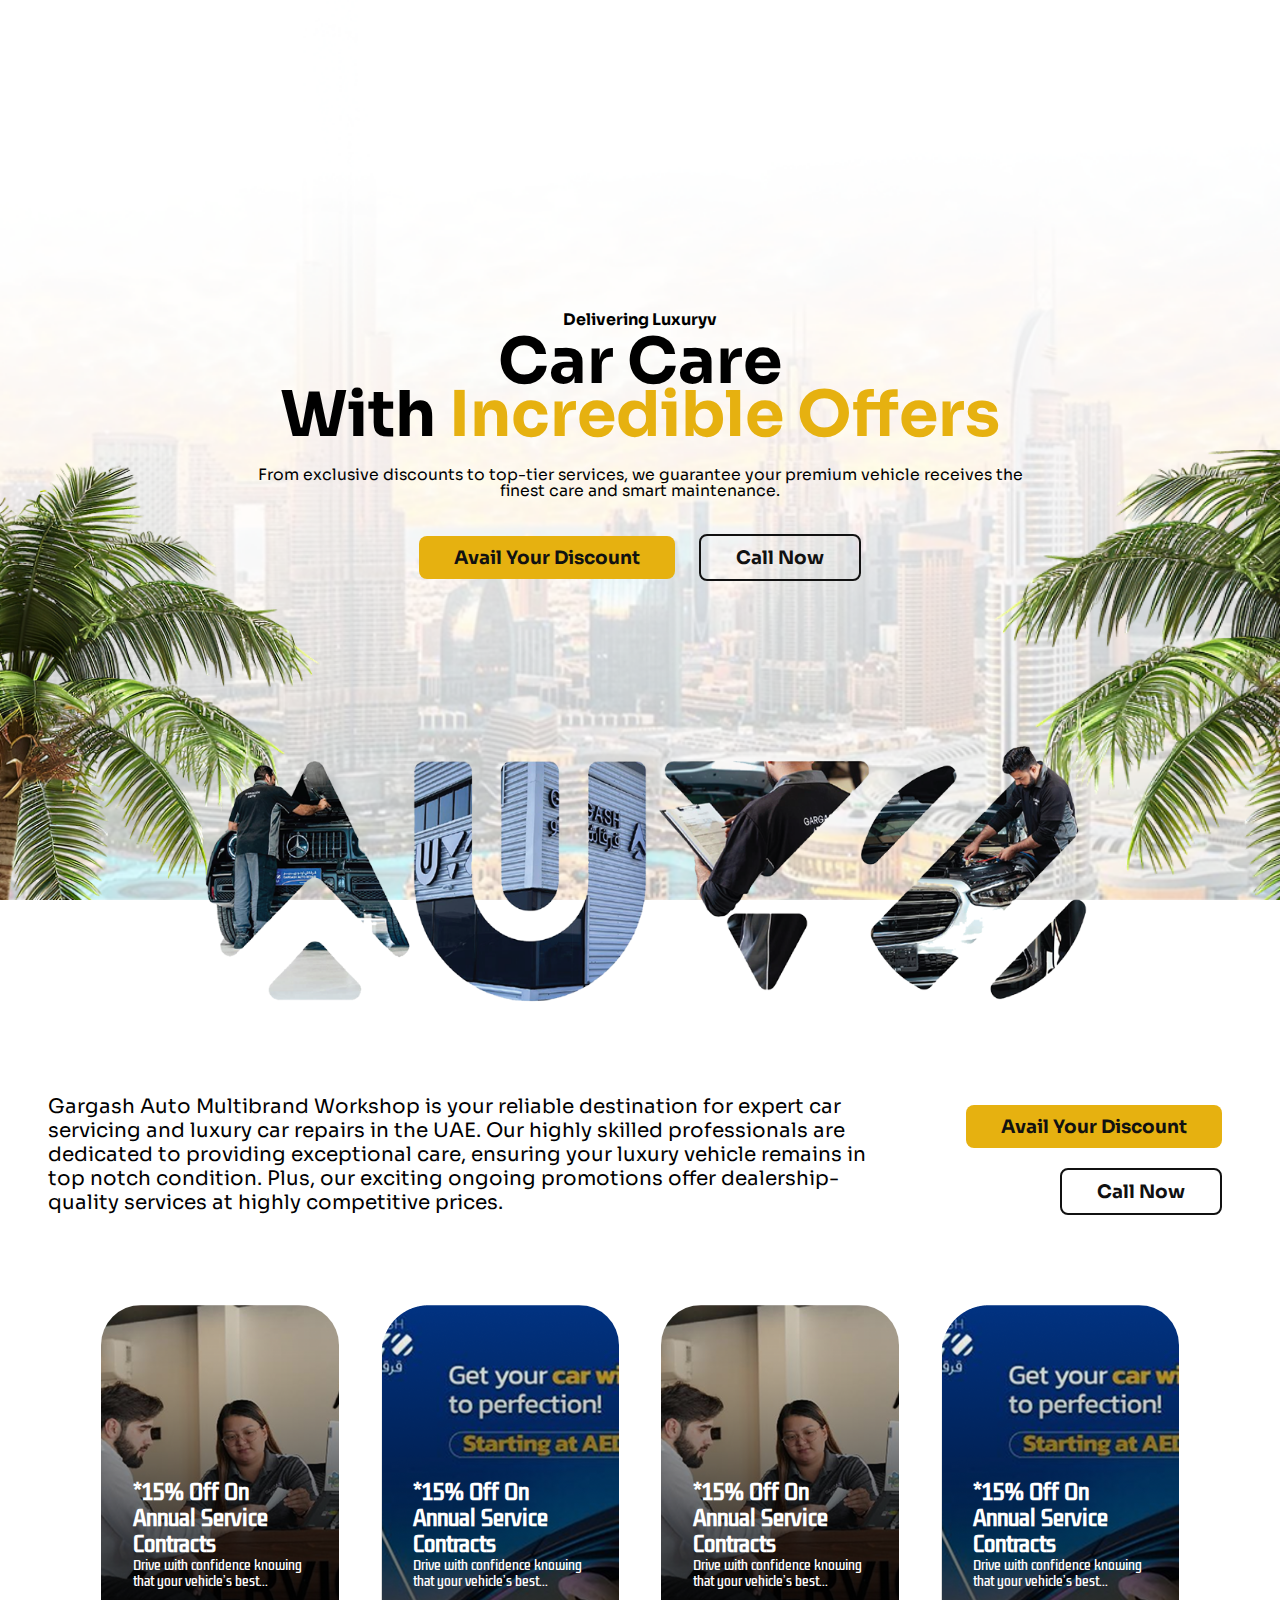
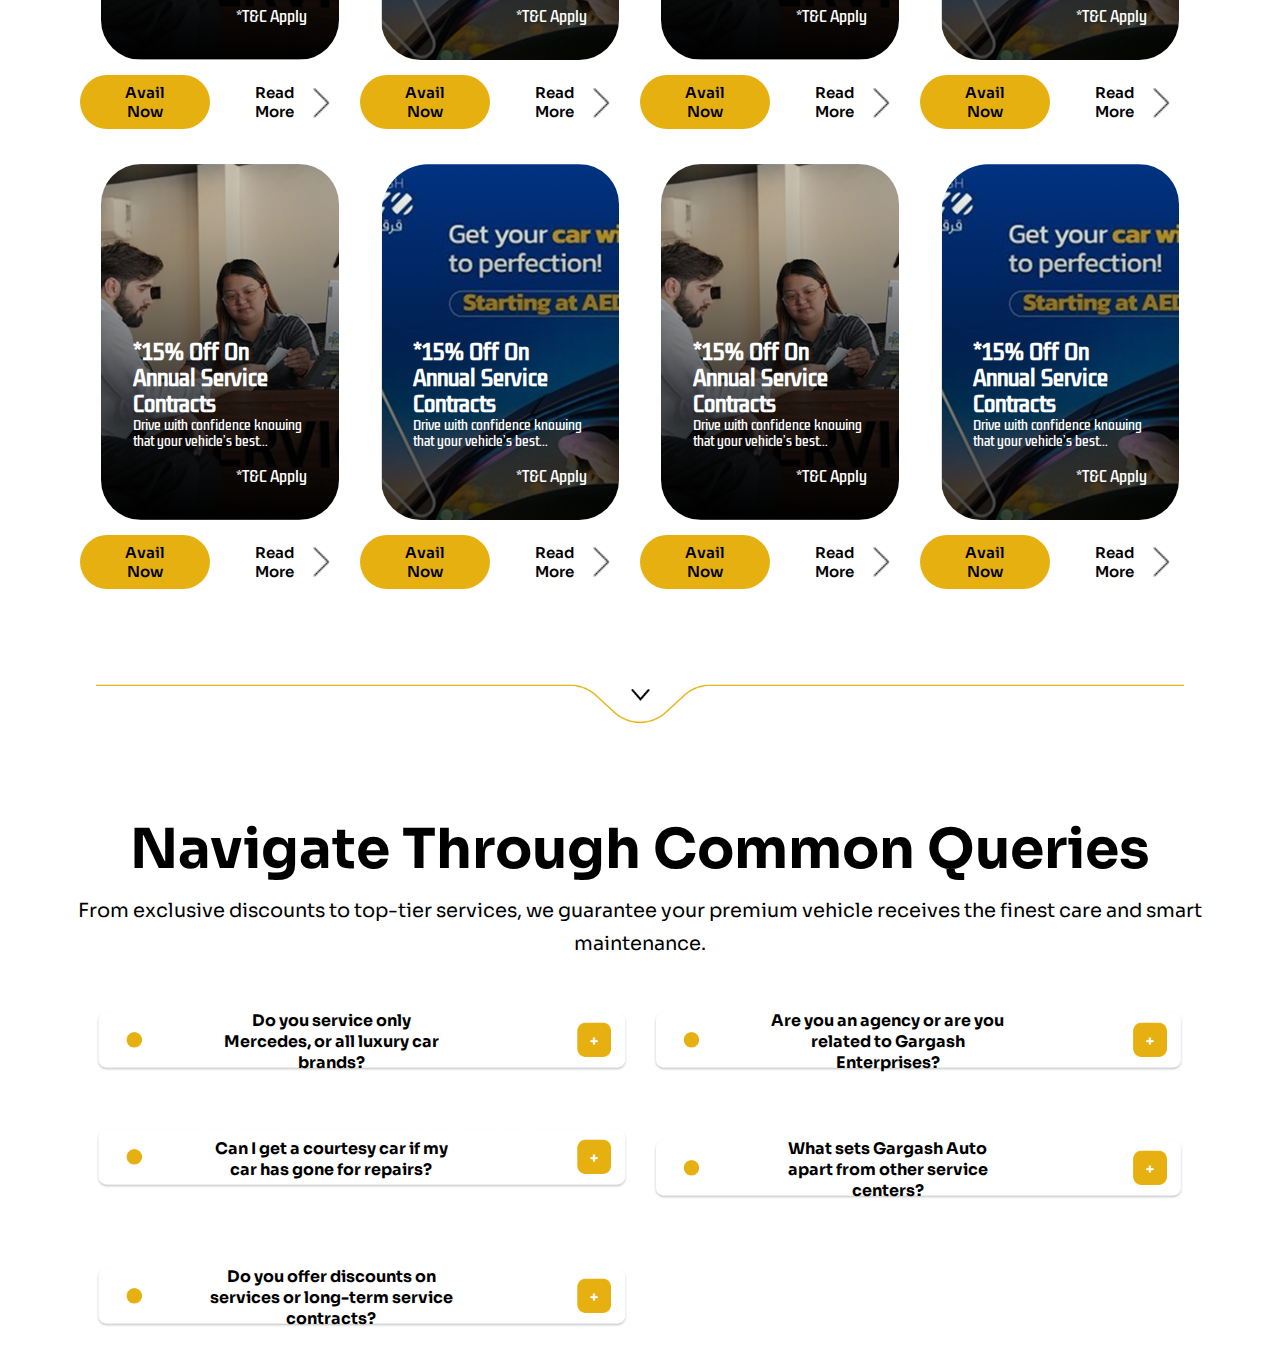
==== commit 26049104: "up comming file optomize" ====
--- a/upcoming-promotions/upcoming-promotions.html
+++ b/upcoming-promotions/upcoming-promotions.html
@@ -4,9 +4,8 @@
     <meta charset="UTF-8" />
     <meta name="viewport" content="width=device-width, initial-scale=1.0" />
     <title>Upcoming Promotions</title>
-    <link rel="stylesheet" href="./css/other-pages-style.css" />
-    <link rel="stylesheet" href="./css/other-pages-responsive.css" />
-    <!-- <link rel="stylesheet" href="./css/upcoming-promotions.css" /> -->
+  
+     <link rel="stylesheet" href="./css/other-pages-style.css">
   </head>
   <body>
     <!-- Hero Section Start -->
@@ -203,3 +202,4 @@
  
   </body>
 </html>
+
--- a/upcoming-promotions/css/other-pages-style.css
+++ b/upcoming-promotions/css/other-pages-style.css
@@ -1,5 +1,5 @@
 @import url("https://fonts.googleapis.com/css2?family=Sora:wght@100..800&display=swap");
-@import url('https://fonts.googleapis.com/css2?family=Kdam+Thmor+Pro&display=swap');
+@import url("https://fonts.googleapis.com/css2?family=Kdam+Thmor+Pro&display=swap");
 * {
   font-family: "Sora", serif;
   margin: 0;
@@ -8,9 +8,6 @@
 }
 .main-color {
   color: #e6b110;
-}
-.black-color {
-  color: #111;
 }
 
 /* General Repair Page Styling Start */
@@ -84,298 +81,6 @@
   background: transparent;
 }
 
-/* About Section styling Start  */
-.about {
-  position: relative;
-  background: url("../img/form-section-bg.png") no-repeat center center/cover;
-  width: 100%;
-  height: 100vh;
-  display: flex;
-  align-items: center;
-  justify-content: center;
-  color: white;
-  text-align: center;
-  padding: 0 2rem;
-}
-
-.about::after {
-  content: "";
-  position: absolute;
-  background: url("../img/car-group.png") no-repeat center center/cover;
-  width: 1313px;
-  height: 275px;
-  bottom: -200px;
-  left: 5%;
-  z-index: 1;
-  overflow: visible;
-}
-
-.about .left {
-  width: 50%;
-}
-
-.about-content {
-  font-size: 65.47px;
-  font-weight: 700;
-  line-height: 85%;
-  text-align: center;
-  color: black;
-}
-
-.about .left {
-  width: 100%;
-  display: flex;
-  flex-direction: column;
-  justify-content: center;
-  align-items: center;
-}
-
-.about .left .form-container {
-  width: 100%;
-  display: flex;
-  flex-direction: column;
-  justify-content: center;
-  align-items: center;
-  background: url("../img/form-bg.png") no-repeat center center/cover;
-  padding: 100px 60px;
-  border-radius: 10px;
-}
-
-.form {
-  width: 100%;
-  display: flex;
-  flex-direction: column;
-  justify-content: space-between;
-  align-items: center;
-  gap: 15px;
-}
-
-input {
-  background: transparent;
-  outline: none;
-  border: none;
-}
-
-.input-group {
-  display: flex;
-  width: 100%;
-  justify-content: start;
-  gap: 5px;
-  border: 2px solid #9b9b9b;
-  padding: 10px;
-  border-radius: 8px;
-}
-
-.double {
-  display: flex;
-  gap: 10px;
-  width: 100%;
-  justify-content: space-between;
-}
-
-.left .btn {
-  background: #e6b110;
-  color: #111;
-  width: 100px;
-  height: 100px;
-  border-radius: 50%;
-  margin-top: -1.8rem;
-  display: flex;
-  justify-content: center;
-  align-items: center;
-}
-
-.left .btn:hover {
-  background: #e6b110e0;
-  color: #111;
-}
-
-.car-group-img-container {
-  position: relative;
-  width: 100%;
-  display: flex;
-  justify-content: center;
-  align-items: center;
-}
-
-/* About Section styling End  */
-
-/* Service Partner Styling Start */
-
-.hero-section {
-  color: #111; /* Gray-600 */
-  display: flex;
-  justify-content: center;
-  align-items: center;
-  margin-top: 15rem;
-}
-.hero-title {
-  font-size: 2rem;
-  font-weight: 500;
-  color: #1f2937; /* Gray-900 */
-}
-.partnerme-btn {
-  background-color: #e6b110; /* Indigo-500 */
-  color: #111;
-  padding: 12px 35px;
-  border-radius: 5px;
-  border: none;
-  font-size: 18.51px;
-  font-weight: 600;
-  letter-spacing: -1%;
-}
-.partnerme-btn:hover {
-  background-color: #e6b110dc; /* Indigo-600 */
-}
-
-.Partner-heading {
-  font-size: 34.99px;
-  font-weight: 700;
-  line-height: 117%;
-  text-align: left;
-}
-.Partner-content {
-  font-size: 18px;
-  line-height: 166%;
-  font-weight: 300;
-  color: #111;
-  margin: 20px 0px;
-}
-/* Service Partner Styling End */
-
-/* Services Solution Styling Start */
-
-.services-solution {
-  width: 100%;
-  height: 100vh;
-  display: flex;
-  flex-direction: column;
-  justify-content: center;
-  align-items: center;
-  margin-top: 15rem;
-}
-.services-solution .top h2 {
-  font-size: 58.62px;
-  font-weight: 700;
-  line-height: 93%;
-  text-align: center;
-}
-.services-solution .top h2 span {
-  color: #e6b110;
-}
-
-.services-solution .mid {
-  width: 100%;
-  display: flex;
-  justify-content: center;
-  align-items: center;
-}
-.services-solution .mid img {
-  width: 100%;
-}
-/* Services Solution Styling End */
-
-/* box-container Styling Start */
-
-.box-container {
-  width: 100%;
-  height: 80vh;
-  overflow: hidden;
-  display: flex;
-  justify-content: center;
-  align-items: center;
-  margin-top: 20rem;
-  padding: 10px;
-}
-.boxs-wraper {
-  display: flex;
-  justify-content: space-between;
-  align-items: center;
-  gap: 20px;
-  width: 100%;
-  height: 100%;
-  padding: 10px;
-}
-.box {
-  width: 30%;
-  height: 100%;
-  display: flex;
-  flex-direction: column;
-  justify-content: space-around;
-  align-items: center;
-}
-.box-1 {
-  background: radial-gradient(
-        circle at 100% 100%,
-        #ffffff 0,
-        #ffffff 3px,
-        transparent 3px
-      )
-      0% 0%/8px 8px no-repeat,
-    radial-gradient(circle at 0 100%, #ffffff 0, #ffffff 3px, transparent 3px)
-      100% 0%/8px 8px no-repeat,
-    radial-gradient(circle at 100% 0, #ffffff 0, #ffffff 3px, transparent 3px)
-      0% 100%/8px 8px no-repeat,
-    radial-gradient(circle at 0 0, #ffffff 0, #ffffff 3px, transparent 3px) 100%
-      100%/8px 8px no-repeat,
-    linear-gradient(#ffffff, #ffffff) 50% 50% / calc(100% - 10px)
-      calc(100% - 16px) no-repeat,
-    linear-gradient(#ffffff, #ffffff) 50% 50% / calc(100% - 16px)
-      calc(100% - 10px) no-repeat,
-    linear-gradient(0deg, #e6b110 43%, #eeeeee 72%);
-  border-radius: 8px;
-  padding: 9px;
-  box-sizing: border-box;
-}
-.box-2 {
-  background: radial-gradient(
-        circle at 100% 100%,
-        #ffffff 0,
-        #ffffff 3px,
-        transparent 3px
-      )
-      0% 0%/8px 8px no-repeat,
-    radial-gradient(circle at 0 100%, #ffffff 0, #ffffff 3px, transparent 3px)
-      100% 0%/8px 8px no-repeat,
-    radial-gradient(circle at 100% 0, #ffffff 0, #ffffff 3px, transparent 3px)
-      0% 100%/8px 8px no-repeat,
-    radial-gradient(circle at 0 0, #ffffff 0, #ffffff 3px, transparent 3px) 100%
-      100%/8px 8px no-repeat,
-    linear-gradient(#ffffff, #ffffff) 50% 50% / calc(100% - 10px)
-      calc(100% - 16px) no-repeat,
-    linear-gradient(#ffffff, #ffffff) 50% 50% / calc(100% - 16px)
-      calc(100% - 10px) no-repeat,
-    repeating-linear-gradient(0deg, #747474 0%, #eeeeee 100%);
-  border-radius: 8px;
-  padding: 9px;
-  box-sizing: border-box;
-}
-.box-1 img {
-  width: 80%;
-}
-.box-content {
-  display: flex;
-  flex-direction: column;
-  gap: 15px;
-  text-align: center;
-  padding: 0px 15px;
-}
-.box-content h4 {
-  font-size: 30px;
-  letter-spacing: -4%;
-  font-weight: 700;
-  line-height: 117%;
-}
-.box-content p {
-  font-size: 18px;
-  font-weight: 300;
-  line-height: 114.2%;
-  letter-spacing: -4%;
-}
-/* box-container Styling End */
-
-/* Brands Section Styling Start */
-
 .brands {
   width: 100%;
   height: 100vh;
@@ -386,1347 +91,6 @@
   margin-top: 8rem;
   flex-wrap: wrap;
 }
-.brand-content,
-.brand-logos {
-  width: 50%;
-  height: 100%;
-}
-.brand-content {
-  display: flex;
-  flex-direction: column;
-  justify-content: center;
-  align-items: center;
-  gap: 25px;
-}
-.brand-content h2 {
-  font-size: 68.8px;
-  font-weight: 700;
-  line-height: 93%;
-  text-align: left;
-  color: #111;
-}
-
-.brand-content p {
-  font-size: 21.13px;
-  font-weight: 300;
-  line-height: 30.5px;
-  text-align: left;
-}
-.brand-logos {
-  display: flex;
-  justify-content: center;
-  align-items: center;
-  gap: 20px;
-  position: relative;
-}
-.brand-logos img {
-  position: absolute;
-  top: 0;
-  bottom: 0;
-  z-index: -1;
-}
-.logo-box {
-  width: 100%;
-  min-height: 400px;
-  background-color: #e1e1e183;
-}
-.logo-box-wraper {
-  width: 100%;
-  min-height: 400px;
-  display: grid;
-  grid-template-columns: repeat(5, 1fr);
-  overflow-y: scroll;
-}
-
-/* Scrollbar Styling */
-.logo-box-wraper::-webkit-scrollbar {
-  width: 8px; /* Scrollbar width */
-}
-
-.logo-box-wraper::-webkit-scrollbar-track {
-  background: #f0f0f0; /* Light gray background */
-  border-radius: 10px;
-}
-
-.logo-box-wraper::-webkit-scrollbar-thumb {
-  background: #c0c0c0; /* Light gray thumb */
-  border-radius: 10px; /* Rounded scrollbar */
-}
-
-.logo-box-wraper::-webkit-scrollbar-thumb:hover {
-  background: #a0a0a0; /* Slightly darker gray on hover */
-}
-
-.logo-1 {
-  background: url("../img/logo-1.png") no-repeat center center;
-}
-.logo-2 {
-  background: url("../img/logo-2.png") no-repeat center center;
-}
-.logo-3 {
-  background: url("../img/logo-3.png") no-repeat center center;
-}
-.logo-4 {
-  background: url("../img/logo-4.png") no-repeat center center;
-}
-.logo-5 {
-  background: url("../img/logo-5.png") no-repeat center center;
-}
-.logo-6 {
-  background: url("../img/logo-6.png") no-repeat center center;
-}
-.logo-7 {
-  background: url("../img/logo-7.png") no-repeat center center;
-}
-.logo-8 {
-  background: url("../img/logo-8.png") no-repeat center center;
-}
-.logo-9 {
-  background: url("../img/logo-9.png") no-repeat center center;
-}
-.logo-10 {
-  background: url("../img/logo-10.png") no-repeat center center;
-}
-/* Brands Section Styling End */
-
-/* General Repair Page Styling End */
-
-/* Car Inspection Page Styling Start */
-
-/* Hero Section Start */
-.car-insp-hero-section {
-  color: #111;
-  height: 100vh;
-  display: flex;
-  justify-content: center;
-  align-items: center;
-  background: url(../img/car-inspection-hero-bg.png) no-repeat center
-    center/cover;
-  position: relative;
-  z-index: 10;
-}
-.car-insp-heading {
-  font-size: 58.62px;
-  font-weight: 700;
-  line-height: 112%;
-  color: #111;
-  text-align: left;
-}
-.car-insp-content {
-  font-size: 21.39px;
-  line-height: 120%;
-  font-weight: 300;
-  letter-spacing: -4%;
-  color: #111;
-  margin: 20px 0px;
-}
-
-.car-insp-btns {
-  display: flex;
-  justify-content: start;
-  align-items: center;
-  gap: 20px;
-  margin-top: 20px;
-}
-.car-insp-btn {
-  background-color: #e6b110; /* Indigo-500 */
-  color: #111;
-  padding: 12px 45px;
-  border-radius: 5px;
-  border: none;
-  font-size: 18.51px;
-  font-weight: 600;
-  letter-spacing: -1%;
-}
-.car-insp-btn2 {
-  background-color: transparent;
-  border: 2px solid #111;
-}
-.car-insp-btn1:hover {
-  background-color: #e6b110dc; /* Indigo-600 */
-}
-.Partner-content {
-  font-size: 21.39px;
-  line-height: 120%;
-  font-weight: 3 00;
-  letter-spacing: -4%;
-  color: #111;
-  margin: 20px 0px;
-}
-/* Hero Section End */
-
-/* services-includes Styling Start */
-
-.services-includes {
-  width: 100%;
-  min-height: 100vh;
-  display: flex;
-  flex-direction: column;
-  justify-content: center;
-  align-items: center;
-  margin-top: 12rem;
-}
-.services-includes .top h2 {
-  font-size: 58.62px;
-  font-weight: 700;
-  line-height: 93%;
-  text-align: center;
-  padding: 0 12rem;
-}
-.services-includes .top h2 span {
-  color: #e6b110;
-}
-
-.services-includes .top p {
-  font-size: 21.39px;
-  line-height: 135%;
-  font-weight: 300;
-  color: #111;
-  margin: 20px 0px;
-  text-align: center;
-  padding: 0 15rem;
-}
-
-.services-includes .mid {
-  width: 100%;
-  display: flex;
-  justify-content: center;
-  align-items: center;
-  padding: 10px 0;
-}
-.services-includes .mid img {
-  width: 100%;
-  max-width: 800px;
-}
-/* services-includes Styling End */
-
-/* form-section Stylind Start */
-
-.form-section {
-  position: relative;
-  background: url("../img/car-insp-form-section-bg.png") no-repeat center
-    center/cover;
-  width: 100%;
-  height: 100vh;
-  display: flex;
-  align-items: center;
-  justify-content: center;
-  color: white;
-  text-align: center;
-  padding: 0 2rem;
-  margin-top: 7rem;
-}
-
-.form-section .left {
-  width: 50%;
-}
-
-.form-content {
-  font-size: 65.47px;
-  font-weight: 700;
-  line-height: 85%;
-  text-align: center;
-  color: black;
-}
-
-.right div p {
-  font-size: 22.58px;
-  line-height: 135%;
-  font-weight: 300;
-  letter-spacing: -4%;
-  color: #111;
-  margin: 20px 0px;
-  text-align: center;
-}
-
-.form-section .left {
-  width: 100%;
-  display: flex;
-  flex-direction: column;
-  justify-content: center;
-  align-items: center;
-}
-
-.form-section .left .form-container {
-  width: 100%;
-  display: flex;
-  flex-direction: column;
-  justify-content: center;
-  align-items: center;
-  background: url("../img/form-bg.png") no-repeat center center/cover;
-  padding: 100px 60px;
-  border-radius: 10px;
-}
-
-.form {
-  width: 100%;
-  display: flex;
-  flex-direction: column;
-  justify-content: space-between;
-  align-items: center;
-  gap: 15px;
-}
-
-input {
-  background: transparent;
-  outline: none;
-  border: none;
-}
-
-.input-group {
-  display: flex;
-  width: 100%;
-  justify-content: start;
-  gap: 5px;
-  border: 2px solid #9b9b9b;
-  padding: 10px;
-  border-radius: 8px;
-}
-
-.double {
-  display: flex;
-  gap: 10px;
-  width: 100%;
-  justify-content: space-between;
-}
-
-.left .btn {
-  background: #e6b110;
-  color: #111;
-  width: 100px;
-  height: 100px;
-  border-radius: 50%;
-  margin-top: -1.8rem;
-  display: flex;
-  justify-content: center;
-  align-items: center;
-}
-
-.left .btn:hover {
-  background: #e6b110e0;
-  color: #111;
-}
-
-.car-group-img-container {
-  position: relative;
-  width: 100%;
-  display: flex;
-  justify-content: center;
-  align-items: center;
-}
-/* form-section Stylind End */
-
-/* portfolio Section Styling Start */
-
-.portfolio {
-  color: gray;
-  padding: 50px 0;
-}
-
-.portfolio-header {
-  display: flex;
-  flex-wrap: wrap;
-  justify-content: space-between;
-  align-items: center;
-}
-.portfolio-title {
-  margin: 0 auto;
-}
-.portfolio-title h1 {
-  font-size: 58.62px;
-  font-weight: bold;
-  color: #111;
-  margin-bottom: 10px;
-}
-
-.portfolio-grid {
-  display: grid;
-  grid-template-columns: repeat(auto-fit, minmax(250px, 1fr));
-  gap: 20px;
-}
-
-.portfolio-item {
-  display: flex;
-  justify-content: center;
-}
-
-.portfolio-card {
-  border-radius: 10px;
-  text-align: center;
-  max-width: 300px;
-}
-
-.portfolio-card img {
-  height: 300px;
-  object-fit: cover;
-  border-radius: 10px;
-}
-
-.portfolio-card h2 {
-  margin-top: -1rem;
-  font-size: 20px;
-  font-weight: 500;
-  color: #111;
-}
-
-.portfolio-card p {
-  font-size: 14px;
-  color: #666;
-}
-
-/* portfolio Section Styling End */
-
-/* Car Inspection Page Styling End */
-
-/* /////////////////////////////////////////////////// */
-/* /////////////////////////////////////////////////// */
-/* /////////////////////////////////////////////////// */
-
-/* Body Shop Hero Section Start */
-.body-shop-hero-section {
-  color: #111;
-  height: 100vh;
-  display: flex;
-  justify-content: center;
-  align-items: center;
-  background: url(../img/shop-hero-bg.png) no-repeat center center/cover;
-  position: relative;
-  z-index: 10;
-}
-.body-shop-heading {
-  font-size: 55px;
-  font-weight: 700;
-  line-height: 112%;
-  color: #111;
-  text-align: left;
-}
-.body-shop-content {
-  font-size: 20px;
-  line-height: 120%;
-  font-weight: 300;
-  letter-spacing: -4%;
-  color: #111;
-  margin: 20px 0px;
-}
-/* Body Shop Hero Section End */
-
-/* atuo-body-service Section Styling Start */
-.atuo-body-service {
-  width: 100%;
-  min-height: 100vh;
-  display: flex;
-  justify-content: center;
-  align-items: center;
-  gap: 40px;
-  position: relative;
-}
-.atuo-body-service::before {
-  content: "";
-  position: absolute;
-  right: 0;
-  top: 0;
-  width: 100%;
-  height: 100%;
-  background: url(../img/auto-body-services-tree.png) no-repeat right center;
-  background-size: contain; /* ya cover, depend karta hai tumhari need par */
-  z-index: -1;
-  opacity: 0.5;
-}
-
-.atuo-body-left,
-.atuo-body-right {
-  width: 50%;
-  height: 100%;
-  display: flex;
-  flex-direction: column;
-  justify-content: center;
-  align-items: center;
-}
-
-.atuo-body-right {
-  gap: 30px;
-}
-.list-items-parent {
-  display: flex;
-  align-items: stretch;
-  gap: 20px;
-}
-.list-items-1,
-.list-items-2 {
-  width: 45%;
-}
-
-.list-items-parent span {
-  width: 1px;
-  background-color: rgba(128, 128, 128, 0.39);
-}
-.atuo-body-right h2 {
-  font-size: 58.62px;
-  line-height: 106%;
-  font-weight: 700;
-  text-align: left;
-}
-.atuo-body-right p {
-  font-size: 21.39px;
-  font-weight: 400;
-  letter-spacing: -4%;
-  line-height: 135%;
-  text-align: left;
-  color: #111;
-}
-/* atuo-body-service Section Styling End */
-
-/* body Shop Portfolio Section Styling Start */
-
-.portfolio {
-  color: gray;
-  padding: 50px 0;
-}
-
-.body-shop-portfolio-header {
-  display: grid;
-  grid-template-columns: 70% 30%;
-}
-.body-shop-portfolio-title {
-  margin: 0 auto;
-}
-.body-shop-portfolio-title h1 {
-  font-size: 58.62px;
-  line-height: 106%;
-  font-weight: bold;
-  text-align: left;
-  color: #111;
-  margin-bottom: 10px;
-}
-
-.body-shop-portfolio-btns {
-  display: flex;
-  flex-direction: column;
-  justify-content: flex-start;
-  align-items: end;
-  gap: 20px;
-}
-.body-shop-portfolio-btn {
-  background-color: #e6b110; /* Indigo-500 */
-  color: #111;
-  padding: 12px 45px;
-  border-radius: 5px;
-  border: none;
-  font-size: 18.51px;
-  font-weight: 600;
-  letter-spacing: -1%;
-}
-.body-shop-portfolio-btn2 {
-  background-color: transparent;
-  border: 2px solid #111;
-  padding: 12px 90px;
-}
-.body-shop-portfolio-btn1:hover {
-  background-color: #e6b110dc; /* Indigo-600 */
-}
-.portfolio-grid {
-  display: grid;
-  grid-template-columns: repeat(auto-fit, minmax(250px, 1fr));
-  gap: 20px;
-}
-
-.portfolio-item {
-  display: flex;
-  justify-content: center;
-}
-
-.portfolio-card {
-  border-radius: 10px;
-  text-align: center;
-  max-width: 300px;
-}
-
-.portfolio-card img {
-  height: 300px;
-  object-fit: cover;
-  border-radius: 10px;
-}
-
-.portfolio-card h2 {
-  margin-top: -1rem;
-  font-size: 20px;
-  font-weight: 500;
-  color: #111;
-}
-
-.portfolio-card p {
-  font-size: 14px;
-  color: #666;
-}
-
-/* body Shop Portfolio Section Styling End */
-
-
-
-/* box-container Styling Start */
-
-.body-shop-box-container {
-  width: 100%;
-  height: 100vh;
-  overflow: hidden;
-  display: flex;
-  justify-content: center;
-  align-items: center;  
-  padding: 10px;
-}
-.boxs-wraper {
-  display: flex;
-  justify-content: space-between;
-  align-items: center;
-  gap: 20px;
-  width: 100%;
-  height: 100%;
-  padding: 10px;
-}
-.body-shop-box {
-  max-width: 25%;
-  height: 550px;
-  display: flex;
-  flex-direction: column;
-  justify-content: space-around;
-  align-items: center;
-}
-.box-1 {
-  background: radial-gradient(
-        circle at 100% 100%,
-        #ffffff 0,
-        #ffffff 3px,
-        transparent 3px
-      )
-      0% 0%/8px 8px no-repeat,
-    radial-gradient(circle at 0 100%, #ffffff 0, #ffffff 3px, transparent 3px)
-      100% 0%/8px 8px no-repeat,
-    radial-gradient(circle at 100% 0, #ffffff 0, #ffffff 3px, transparent 3px)
-      0% 100%/8px 8px no-repeat,
-    radial-gradient(circle at 0 0, #ffffff 0, #ffffff 3px, transparent 3px) 100%
-      100%/8px 8px no-repeat,
-    linear-gradient(#ffffff, #ffffff) 50% 50% / calc(100% - 10px)
-      calc(100% - 16px) no-repeat,
-    linear-gradient(#ffffff, #ffffff) 50% 50% / calc(100% - 16px)
-      calc(100% - 10px) no-repeat,
-    linear-gradient(0deg, #e6b110 43%, #eeeeee 72%);
-  border-radius: 8px;
-  padding: 9px;
-  box-sizing: border-box;
-}
-.box-2 {
-  background: radial-gradient(
-        circle at 100% 100%,
-        #ffffff 0,
-        #ffffff 3px,
-        transparent 3px
-      )
-      0% 0%/8px 8px no-repeat,
-    radial-gradient(circle at 0 100%, #ffffff 0, #ffffff 3px, transparent 3px)
-      100% 0%/8px 8px no-repeat,
-    radial-gradient(circle at 100% 0, #ffffff 0, #ffffff 3px, transparent 3px)
-      0% 100%/8px 8px no-repeat,
-    radial-gradient(circle at 0 0, #ffffff 0, #ffffff 3px, transparent 3px) 100%
-      100%/8px 8px no-repeat,
-    linear-gradient(#ffffff, #ffffff) 50% 50% / calc(100% - 10px)
-      calc(100% - 16px) no-repeat,
-    linear-gradient(#ffffff, #ffffff) 50% 50% / calc(100% - 16px)
-      calc(100% - 10px) no-repeat,
-    repeating-linear-gradient(0deg, #747474 0%, #eeeeee 100%);
-  border-radius: 8px;
-  padding: 9px;
-  box-sizing: border-box;
-}
-.box-1 img {
-  width: 80%;
-}
-.box-content {
-  display: flex;
-  flex-direction: column;
-  gap: 15px;
-  text-align: center;
-  padding: 0px 15px;
-}
-.box-content h4 {
-  font-size: 30px;
-  letter-spacing: -4%;
-  font-weight: 700;
-  line-height: 117%;
-}
-.box-content .body-shop-box-change-title{
-  font-size: 25px;
-}
-.box-content p {
-  font-size: 18px;
-  font-weight: 300;
-  line-height: 114.2%;
-  letter-spacing: -4%;
-}
-/* box-container Styling End */
-
-/* Body Shop Section Styling End */
-
-/* About Us Page Styling Start */
-
-/* hero Seciton  Start*/
-.about-us-hero-section {
-  color: #111;
-  height: 100vh;
-  display: flex;
-  justify-content: center;
-  align-items: center;
-  background: url(../img/about-us-section-bg.png) no-repeat center/cover;
-}
-.about-us-container {
-  max-width: 1200px;
-  width: 100%;
-  padding: 20px;
-}
-.about-us-content-wrapper {
-  display: flex;
-  flex-wrap: wrap;
-  align-items: center;
-  justify-content: space-between;
-}
-.about-us-text {
-  width: 50%;
-}
-.about-us-heading {
-  font-size: 48px;
-  font-weight: 700;
-}
-.about-us-description {
-  font-size: 18px;
-  margin: 20px 0;
-}
-.about-us-buttons {
-  display: flex;
-  gap: 15px;
-}
-.about-us-btn {
-  background-color: #e6b110;
-  padding: 10px 30px;
-  border: none;
-  font-size: 16px;
-  cursor: pointer;
-  border-radius: 6px;
-}
-.service-btn {
-  background: transparent;
-  border: 2px solid #111;
-}
-.about-us-form-wrapper {
-  width: 45%;
-  background: url("../img/form-bg.png") no-repeat center/cover;
-  padding: 30px;
-  border-radius: 10px;
-}
-.about-us-form {
-  display: flex;
-  flex-direction: column;
-  gap: 15px;
-  position: relative;
-  padding: 15px;
-  padding-bottom: 60px;
-}
-.input-group {
-  display: flex;
-  align-items: center;
-  gap: 10px;
-  border: 2px solid #9b9b9b;
-  padding: 10px;
-  border-radius: 5px;
-}
-input {
-  outline: none;
-  border: none;
-}
-.double {
-  width: 100%;
-  display: flex;
-  border: none !important;
-  padding: 0px !important;
-}
-.half-width {
-  width: 48%;
-  display: flex;
-  justify-content: space-between;
-  border: 2px solid #9b9b9b;
-  padding: 10px;
-  gap: 5px;
-  border-radius: 5px;
-}
-.about-us-submit {
-  background: #e6b110;
-  border: none;
-  width: 80px;
-  height: 80px;
-  border-radius: 50%;
-  display: flex;
-  justify-content: center;
-  align-items: center;
-  margin-top: 10px;
-  position: absolute;
-  bottom: -17%;
-  left: 42%;
-}
-/* hero Seciton  End*/
-
-/* Specialized Section  Start*/
-
-.specialized-section {
-  width: 100%;
-  min-height: 100vh;
-  display: flex;
-  justify-content: center;
-  align-items: center;
-  flex-direction: column;
-}
-.specialized-content {
-  display: flex;
-  flex-direction: column;
-  align-items: center;
-  text-align: center;
-  gap: 20px;
-}
-.specialized-heading {
-  font-size: 68.8px;
-  font-weight: 700;
-  line-height: 93%;
-}
-.specialized-description {
-  font-size: 18px;
-  max-width: 95%;
-}
-.specialized-logos {
-  width: 100%;
-  padding: 0 5rem;
-  display: grid;
-  grid-template-columns: repeat(5, 1fr);
-}
-.specialized-logos img {
-  width: 100%;
-}
-/* Specialized Section  End*/
-/* Out Team Section Start */
-.our-team-section {
-  width: 100%;
-  height: 80vh;
-  background: #fafafa;
-}
-.our-team-heading {
-  font-size: 58.62px;
-  font-weight: 700;
-  line-height: 106%;
-  text-align: left;
-}
-
-.ourt-team-img {
-  width: 100%;
-}
-.hero-section div:first-of-type {
-  gap: 35px;
-}
-/* Out Team Section End */
-
-/* Cearmic Page Styling Start*/
-
-
-/* cearmic Hero Section Styleing Start */
-
-.cearmic-hero-section {
-  position: relative;
-  background: url(../img/cearmic.png) no-repeat center center/cover;
-  height: 100vh;
-  display: flex;
-  flex-direction: column;
-  /* justify-content: center; */
-  align-items: center;
-  overflow: visible;
-}
-
-/* Overlay Effect */
-.cearmic-hero-section::after {
-  content: "";
-  position: absolute;
-  inset: 0;
-  background: linear-gradient(0deg, #ffffff 0%, rgba(255, 255, 255, 0) 100%);
-  z-index: 1;
-}
-
-.cearmic-hero-section h1 {
-  font-size: 130px;
-  font-weight: 900;
-  letter-spacing: -7%;
-  line-height: 99%;
-  padding: 0px 6rem;
-  padding-top: 11rem;
-}
-
-.cearmic-hero-section img {
-  width: 100%;
-  max-width: 75%;
-  height: 100%;
-  position: absolute;
-  bottom: -30%;
-  z-index: 10;
-}
-/* cearmic Hero Section Styleing End */
-/* Save Section Styling Start */
-
-.save-section {
-  display: flex;
-  height: 100vh;
-  justify-content: center;
-  align-items: center;
-  padding: 0px 2rem;
-  margin-top: 9rem;
-}
-.save-left {
-  width: 50%;
-  display: flex;
-  flex-direction: column;
-  justify-content: center;
-  gap: 2rem;
-}
-.save-left h2 {
-  font-size: 58.62px;
-  line-height: 99%;
-  font-weight: 700;
-}
-.save-left p {
-  font-size: 18px;
-  line-height: 26px;
-  color: #111;
-}
-.save-right {
-  width: 50%;
-  display: flex;
-  flex-direction: column;
-  justify-content: center;
-  align-items: flex-end;
-}
-.save-bnts {
-  display: flex;
-  gap: 1rem;
-}
-
-.save-bnt {
-  padding: 1rem 2rem;
-  background: #e6b110;
-  color: #fff;
-  border: none;
-  font-size: 18px;
-  border-radius: 6px;
-  cursor: pointer;
-}
-.save-bnt2 {
-  background-color: transparent;
-  color: #111;
-  border: 2px solid #111;
-}
-
-.save-right {
-  width: 50%;
-  display: flex;
-  justify-content: center;
-  align-items: end;
-}
-.save-right img {
-  width: 100%;
-}
-
-/* Save Section Styling End */
-
-/* Cearmic Form Section Start */
-
-.cearmic-form-seciton {
-  background: url(../img/cearmic-form-bg.png) no-repeat center center/cover;
-}
-.ceramic-form-bg {
-  background: url(../img/form-black-bg.png) no-repeat center center/cover;
-  border-radius: 15px;
-}
-.cearmic-form-content {
-  display: flex;
-  flex-direction: column;
-  justify-content: center;
-  align-items: center;
-}
-.cearmic-form-heading {
-  font-size: 55px;
-  line-height: 85%;
-  font-weight: 700;
-  text-align: center;
-}
-
-.cearmic-fomr-btn {
-  bottom: -20%;
-  left: 41%;
-}
-
-/* Cearmic Form Section End */
-
-/* Coating Section styling Start */
-
-.coating-section {
-  width: 100%;
-  min-height: 100%;
-  display: flex;
-  flex-direction: column;
-  gap: 5rem;
-  padding: 5rem 0;
-}
-.coating-top {
-  width: 100%;
-  height: fit-content;
-  display: flex;
-  flex-direction: column;
-  justify-content: center;
-  align-items: center;
-  gap: 2rem;
-}
-.coating-top h2 {
-  font-size: 68.8px;
-  line-height: 93%;
-  font-weight: bold;
-  padding: 0 20rem;
-  text-align: center;
-}
-.coating-top p {
-  font-size: 18px;
-  line-height: 26px;
-  text-align: center;
-  padding: 0px 5rem;
-}
-.coating-bottom {
-  display: grid;
-  grid-template-columns: repeat(3, 1fr);
-  gap: 25px;
-  padding: 0px 3rem;
-}
-.coating-bottom-grid-item {
-  width: 100%;
-  height: auto;
-
-  display: flex;
-  flex-direction: column;
-  gap: 5rem;
-}
-.coating-bottom-grid-item img {
-  width: 100%;
-}
-
-/* Coating Section styling End */
-
-@media (max-width: 768px) {
-  /* Hero Section Start */
-  .cearmic-hero-section {
-    height: 60vh; /* Mobile pe thoda kam height */
-    padding: 3rem 0rem;
-  }
-
-  .cearmic-hero-section h1 {
-    font-size: 70px; /* Mobile pe chhota size */
-    padding: 0px 2rem;
-    padding-top: 5rem;
-    text-align: center;
-  }
-
-  .cearmic-hero-section img {
-    max-width: 120%; /* Image ko thoda responsive banaya */
-    height: auto;
-    bottom: 0%; /* Image ki position adjust */
-    top: 45%;
-    margin: 0 auto;
-  }
-  /* Hero Section End */
-  /* Save Section Styling Start */
-  .save-section {
-    flex-direction: column;
-    height: auto; /* Height auto taake content adjust ho */
-    padding: 5rem 1rem;
-    text-align: center;
-  }
-
-  .save-left,
-  .save-right {
-    width: 100%;
-  }
-
-  .save-left {
-    gap: 1.5rem;
-    align-items: center;
-  }
-
-  .save-left h2 {
-    font-size: 30px; /* Heading ka size chhota */
-    line-height: 110%;
-  }
-
-  .save-left p {
-    font-size: 16px;
-    line-height: 24px;
-  }
-
-  .save-bnts {
-    flex-direction: column; /* Buttons stack honge */
-    width: 100%;
-  }
-
-  .save-bnt {
-    width: 100%;
-    max-width: 300px; /* Buttons ka size control */
-  }
-
-  .save-right img {
-    display: none;
-  }
-  /* Save Section Styling End */
-
-  /* Form Section Start*/
-
-  .cearmic-fomr-btn {
-    bottom: -15%;
-    left: 50%;
-  }
-  .cearmic-form-heading {
-    font-size: 30px;
-    margin-top: 3rem;
-  }
-  /* Form Section End*/
-  /* Coating Section Start*/
-
-  .coating-section {
-    gap: 3rem;
-    padding: 3rem 1rem;
-  }
-
-  .coating-top h2 {
-    font-size: 40px; /* Heading size chhota */
-    padding: 0 2rem;
-    line-height: 110%;
-  }
-  .coating-top p{
-      padding: 0px;
-  }
-
-  .coating-bottom p {
-      font-size: 16px;
-      line-height: 24px;
-      padding: 0 0rem;
-    }
-
-    .coating-bottom {
-      display: flex;
-      flex-direction: column;
-      gap: 20px;
-      padding: 0 1rem;
-    }
-  
-    .coating-bottom-grid-item {
-      display: flex;
-      flex-direction: column-reverse !important; /* Forcefully reverse order */
-      text-align: center;
-      gap: 1rem;
-    }
-
-    .coating-bottom-grid-item img {
-      width: 100%;
-      max-width: 400px;
-      margin: 0 auto; /* Center images */
-    }
-
-  /* Coating Section End*/
-}
-
-
-
-/* Cearmic Page Styling End*/
-
-
-@media (max-width: 768px) {
-  /* Hero Section Styling Start */
-  .about-us-hero-section {
-    height: auto;
-    padding: 50px 20px;
-  }
-  .about-us-content-wrapper {
-    flex-direction: column;
-    text-align: center;
-    gap: 30px;
-  }
-  .about-us-text {
-    width: 100%;
-  }
-  .about-us-heading {
-    font-size: 32px;
-  }
-  .about-us-description {
-    font-size: 14px;
-  }
-  .about-us-buttons {
-    flex-direction: column;
-    gap: 10px;
-  }
-  .about-us-btn {
-    width: 100%;
-    padding: 12px;
-  }
-  .about-us-form-wrapper {
-    width: 100%;
-    padding: 20px;
-  }
-  .input-group {
-    flex-direction: row;
-    padding: 8px;
-  }
-  .half-width {
-    width: 100%;
-  }
-  .about-us-submit {
-    width: 60px;
-    height: 60px;
-    bottom: -15%;
-    left: 50%;
-    transform: translateX(-50%);
-  }
-  /* Hero Section Styling End*/
-}
-
-@media (max-width: 480px) {
-  /* Hero Section Styling Start*/
-  .about-us-heading {
-    font-size: 25px;
-  }
-  .about-us-description {
-    margin: 15px;
-    font-size: 12px;
-  }
-  .about-us-btn {
-    font-size: 14px;
-  }
-  .about-us-form {
-    gap: 10px;
-  }
-  .input-group {
-    display: flex;
-    flex-direction: row;
-    width: 100%;
-    gap: 5px;
-    padding: 0px;
-  }
-  .about-us-submit {
-    width: 80px;
-    height: 80px;
-    bottom: -13%;
-  }
-
-  .input-group {
-    display: flex;
-    flex-direction: row; /* Ensure image & input stay in one line */
-    align-items: center;
-    justify-content: center;
-    gap: 8px; /* Adjust spacing */
-    padding: 8px;
-    border: 2px solid #9b9b9b;
-    border-radius: 5px;
-    width: 100%;
-  }
-  .double{
-    border: none;
-    padding:0px;
-  }
-  .input-group input {
-    flex: 1; /* Allows input to take full remaining space */
-    width: 100%;
-    font-size: 14px;
-    padding: 5px;
-  }
-  
-
-  /* Hero Section Styling End*/
-  /* about us section Styling */
-  .about-section-heading{
-    font-size: 30px;
-    
-  }
-  .about-section-para{
-    font-size: 14px;
-    font-weight: 400;
-  }
-  /* our-team-section */
-  .our-team-heading{
-    text-align: center;
-  }
-  .our-team-section-wrapper{
-    flex-wrap: wrap-reverse !important  ;
-  }
-
-  
-}
-
-
-/* ///////////////////////////////////////////////////////// */
-/* ///////////////////////////////////////////////////////// */
-/* ///////////////////////////////////////////////////////// */
-/* ///////////////////////////////////////////////////////// */
-
-
-@media (max-width: 1024px) {
-    .specialized-heading {
-      font-size: 48px; /* Reduce heading size */
-    }
-    .specialized-description {
-      font-size: 16px;
-      max-width: 90%;
-    }
-    .specialized-logos {
-      padding: 0 3rem;
-      grid-template-columns: repeat(3, 1fr); /* Reduce columns to 3 */
-    }
-  }
-  
-  @media (max-width: 768px) {
-    .specialized-heading {
-      font-size: 36px; /* Smaller heading for tablets */
-    }
-    .specialized-description {
-      font-size: 14px;
-      max-width: 100%;
-    }
-    .specialized-logos {
-      padding: 0 2rem;
-      grid-template-columns: repeat(2, 1fr); /* 2 columns for better fit */
-    }
-  }
-  
-  @media (max-width: 480px) {
-    .specialized-section {
-      padding: 50px 15px; /* Add padding for small screens */
-    }
-    .specialized-heading {
-      font-size: 35px;
-    }
-    .specialized-description {
-      font-size: 12px;
-      text-align: center;
-    }
-    .specialized-logos {
-      padding: 0 1rem;
-      grid-template-columns: repeat(2, 1fr); /* Keep 2 columns for mobiles */
-      gap: 10px; /* Add space between logos */
-    }
-    .specialized-logos img {
-      width: 80%; /* Reduce image size */
-      margin: 0 auto; /* Center images */
-    }
-  }
-  
-
-/* About Us Page Styling End */
-
-/* Auto Spa Service Styling Start */
 
 section {
   overflow: hidden;
@@ -1734,825 +98,10 @@
 .main-color {
   color: #e6b110;
 }
-/* auto-spa-hero */
- /* Hero Section Start */
- .car-insp-hero-section {
-    color: #111;
-    height: 100vh;
-    display: flex;
-    justify-content: center;
-    align-items: center;
-    background: url(../img/car-inspection-hero-bg.png) no-repeat center center/cover;
-    position: relative;
-    z-index: 10;
-  }
-  .car-insp-heading {
-    font-size: 58.62px;
-    font-weight: 700;
-    line-height: 112%;
-    color: #111;
-    text-align: left;
-  }
-  .car-insp-content {
-    font-size: 21.39px;
-    line-height: 120%;
-    font-weight: 300;
-    letter-spacing: -4%;
-    color: #111;
-    margin: 20px 0px;
-  }
-  .car-insp-btns {
-    display: flex;
-    gap: 20px;
-    margin-top: 20px;
-  }
-  .car-insp-btn {
-    background-color: #e6b110;
-    color: #111;
-    padding: 12px 45px;
-    border-radius: 5px;
-    border: none;
-    font-size: 18.51px;
-    font-weight: 600;
-    letter-spacing: -1%;
-  }
-  .car-insp-btn2 {
-    background-color: transparent;
-    border: 2px solid #111;
-  }
-  .car-insp-btn1:hover {
-    background-color: #e6b110dc;
-  }
-  .Partner-content {
-    font-size: 21.39px;
-    line-height: 120%;
-    font-weight: 300;
-    letter-spacing: -4%;
-    color: #111;
-    margin: 20px 0px;
-  }
-/* Hero Section End */
-
-.atuo-spa-section {
-  width: 100%;
-  max-width: 1400px;
-}
-.auto-spa-contante {
-  padding-left: 50px;
-}
-.auto-spa-hero-image {
-  width: 750px;
-}
-
-/* We-do-all- */
-.we-do-all-section {
-  width: 100%;
-  min-height: 100vh;
-  display: flex;
-  flex-direction: column;
-  align-items: center;
-  padding: 50px 0;
-}
-.we-do-all-content {
-  text-align: center;
-}
-.we-do-all-content h4 {
-  font-size: 29.79px;
-  line-height: 106%;
-  font-weight: 700;
-}
-.we-do-all-content h1 {
-  font-size: 50px;
-  line-height: 106%;
-  font-weight: 700;
-  text-align: center;
-  padding: 0px 35px;
-}
-.we-do-all-mid {
-  width: 100%;
-  display: flex;
-  justify-content: center;
-  align-items: center;
-}
-.we-do-all-mid img {
-  width: 100%;
-  max-width: 1200px;
-}
-.we-do-all-btn {
-  display: flex;
-  justify-content: center;
-  align-items: center;
-  gap: 20px;
-  margin-top: 50px;
-}
-
-.we-do-all-btn button {
-  padding: 15px 30px;
-  font-size: 20px;
-  font-weight: 700;
-  border: none;
-  background-color: #f7b71d;
-  color: #fff;
-  border-radius: 10px;
-  cursor: pointer;
-}
-.we-do-all-btn .we-do-all-btn2 {
-  background-color: transparent;
-  color: #111;
-  border: 2px solid #111;
-}
-
-/* form-section Stylind Start */
-
-.form-section {
-  position: relative;
-  background: url("../img/auto-spa-service-form-bg.png") no-repeat center
-    center/cover;
-  width: 100%;
-  height: 100vh;
-  display: flex;
-  align-items: center;
-  justify-content: center;
-  color: white;
-  text-align: center;
-  padding: 0 2rem;
-  margin-top: 7rem;
-  padding-bottom: 5rem;
-}
-
-.form-section .left {
-  width: 50%;
-}
-
-.form-content {
-  font-size: 65.47px;
-  font-weight: 700;
-  line-height: 85%;
-  text-align: center;
-  color: black;
-}
-
-.right div p {
-  font-size: 22.58px;
-  line-height: 135%;
-  font-weight: 300;
-  letter-spacing: -4%;
-  color: #111;
-  margin: 20px 0px;
-  text-align: center;
-}
-
-.form-section .left {
-  width: 100%;
-  display: flex;
-  flex-direction: column;
-  justify-content: center;
-  align-items: center;
-}
-
-.form-section .left .form-container {
-  width: 100%;
-  display: flex;
-  flex-direction: column;
-  justify-content: center;
-  align-items: center;
-  background: url("../img/form-bg.png") no-repeat center center/cover;
-  padding: 100px 60px;
-  border-radius: 10px;
-}
-
-.form {
-  width: 100%;
-  display: flex;
-  flex-direction: column;
-  justify-content: space-between;
-  align-items: center;
-  gap: 15px;
-}
-
-input {
-  background: transparent;
-  outline: none;
-  border: none;
-}
-
-.input-group {
-  display: flex;
-  width: 100%;
-  justify-content: start;
-  gap: 5px;
-  border: 2px solid #9b9b9b;
-  padding: 10px;
-  border-radius: 8px;
-}
-.double {
-  display: flex;
-  gap: 10px;
-  justify-content: space-between;
-}
-
-.half-width {
-  width: 48%;
-}
-
-.input-group {
-  display: flex;
-  align-items: center; /* Image aur input ko center align karega */
-  gap: 8px; /* Image aur input ke darmiyan space */
-  width: 100%;
-}
-
-.input-group img {
-  height: 20px;
-}
-
-.input-group input {
-  width: 100%; /* Input full width le */
-  flex: 1; /* Bacha hua space fill kare */
-}
-
-.left .btn {
-  background: #fff;
-  color: #111;
-  width: 100px;
-  height: 100px;
-  border-radius: 50%;
-  margin-top: -1.8rem;
-  display: flex;
-  justify-content: center;
-  align-items: center;
-}
-
-.left .btn:hover {
-  background: #e6b110e0;
-  color: #111;
-}
-
-.car-group-img-container {
-  position: relative;
-  width: 100%;
-  display: flex;
-  justify-content: center;
-  align-items: center;
-}
-/* form-section Stylind End */
-
-.auto-spa-form {
-  background: transparent;
-}
-/* specialists Section */
-.specialists {
-  width: 100%;
-  height: 250px;
-  background: url(../img/atuo-spa-specialists.png);
-  display: flex;
-  flex-direction: column;
-  align-items: center;
-  justify-content: center;
-  color: #fff;
-  text-align: center;
-  gap: 25px;
-}
-.specialists h1 {
-  padding: 0px 7rem;
-  font-size: 39.07px;
-  font-weight: bold;
-  line-height: 124%;
-}
-.specialists button {
-  padding: 10px 40px;
-  font-size: 20px;
-  font-weight: 700;
-  border: none;
-  background-color: #f7b71d;
-  color: #111;
-  border-radius: 10px;
-  cursor: pointer;
-}
-/* we-deal-section Styling  Start*/
-
-.we-deal-section {
-  width: 100%;
-  min-height: 100vh;
-  display: flex;
-  flex-direction: column;
-  gap: 25px;
-  padding: 4rem 0px;
-}
-.we-deal-section .we-deal-top {
-  width: 100%;
-  display: flex;
-  flex-direction: column;
-  gap: 30px;
-}
-.we-deal-section .we-deal-top h2 {
-  font-size: 68.8px;
-  font-weight: bold;
-  line-height: 93%;
-  text-align: center;
-  padding: 0px 10rem;
-}
-.we-deal-section .we-deal-top p {
-  font-size: 18px;
-  font-weight: 300;
-  line-height: 26px;
-  text-align: center;
-  padding: 0px 15rem;
-}
-.we-deal-bottom {
-  width: 100%;
-  display: grid;
-  grid-template-columns: repeat(4, 1fr);
-  gap: 20px;
-  padding: 0px 3rem;
-}
-.we-deal-bottom-box{
-  width: 100%;
-  height: fit-content;
-}
-.we-deal-bottom-box img{
-  width: 300px;
-}
-.we-deal-bottom-box h1 {
-  font-size: 21.72px;
-  font-weight: 700;
-  line-height: auto;
-  text-align: center;
-  color: #111;
-  margin-top: -1rem;
-}
-.we-deal-bottom-box p{
-  font-size: 18px;
-  font-weight: 300;
-  text-align: center;
-}
-/* we-deal-section Styling  End*/
-
- /* Responsive Design */
- @media (max-width: 768px) {
-    .car-insp-hero-section {
-      height: auto;      
-      text-align: center;
-      display: flex;
-      flex-direction: column;
-      margin: 0 auto;
-    }
-    .car-insp-hero-section-wraper {
-      flex-direction: column;
-    }
-    .car-insp-heading {
-      font-size: 28px;
-      text-align: center;
-    }
-    .car-insp-content {
-      font-size: 14px;
-
-    }
-    .auto-spa-contante {
-        padding-left: 0px;
-      }
-    .car-insp-btns {
-      flex-direction: column;
-      align-items: center;
-    }
-    .car-insp-btn {
-      width: 100%;
-      padding: 10px;
-      font-size: 16px;
-      padding: 12px;      
-    }
-   
-    .auto-spa-hero-image {
-      width: 100%;
-      max-width: 350px;
-    }
-    /* Hero Section End */
-    /* We Do Section Start */
-    .we-do-all-section {
-        padding: 30px 15px;
-      }
-      
-      .we-do-all-content h4 {
-        font-size: 22px;
-      }
-      
-      .we-do-all-content h1 {
-        font-size: 28px;
-        padding: 0 15px;
-      }
-    
-      .we-do-all-mid img {
-        max-width: 90%;
-      }
-    
-      .we-do-all-btn {
-        flex-direction: column;
-        gap: 15px;
-        width: 100%;
-      }
-    
-      .we-do-all-btn button {
-        width: 100%;
-        font-size: 18px;
-        padding: 12px 20px;
-      }}
-    /* We Do Section End */
-    /* Form Section Start */
-
-    /* Responsive Design */
- @media (max-width: 768px) {
-  .car-insp-hero-section {
-    height: auto;      
-    text-align: center;
-    display: flex;
-    flex-direction: column;
-    margin: 0 auto;
-  }
-  .car-insp-hero-section-wraper {
-    flex-direction: column;
-  }
-  .car-insp-heading {
-    font-size: 28px;
-    text-align: center;
-  }
-  .car-insp-content {
-    font-size: 14px;
-
-  }
-  .auto-spa-contante {
-      padding-left: 0px;
-    }
-  .car-insp-btns {
-    flex-direction: column;
-    align-items: center;
-  }
-  .car-insp-btn {
-    width: 100%;
-    padding: 10px;
-    font-size: 16px;
-    padding: 12px;      
-  }
- 
-  .auto-spa-hero-image {
-    width: 100%;
-    max-width: 350px;
-  }
-  /* Hero Section End */
-  /* We Do Section Start */
-  .we-do-all-section {
-      padding: 30px 15px;
-    }
-    
-    .we-do-all-content h4 {
-      font-size: 22px;
-    }
-    
-    .we-do-all-content h1 {
-      font-size: 28px;
-      padding: 0 15px;
-    }
-  
-    .we-do-all-mid img {
-      max-width: 90%;
-    }
-  
-    .we-do-all-btn {
-      flex-direction: column;
-      gap: 15px;
-      width: 100%;
-    }
-  
-    .we-do-all-btn button {
-      width: 100%;
-      font-size: 18px;
-      padding: 12px 20px;
-    }
-  /* We Do Section End */
-  /* Form Section Start */
-
-
-  .form-section {
-      flex-direction: column-reverse; /* Reverse order for mobile */
-      height: auto;
-      padding: 50px 15px;
-      margin-top: 3rem;
-      padding-bottom: 3rem;
-    }
-  
-    .form-section .left {
-      width: 100%;
-      order: 2; /* Form ko neeche le aya */
-    }
-  
-    .form-section .right {
-      width: 100%;
-      order: 1; /* Text ko upar le aya */
-      padding: 20px 0;
-    }
-  
-    .form-content {
-      font-size: 32px;
-      line-height: 100%;
-    }
-  
-    .right div p {
-      font-size: 18px;
-      line-height: 125%;
-      margin: 10px 0;
-    }
-  
-    .form-section .left .form-container {
-      width: 100%;
-      padding: 50px 20px;
-    }
-  
-    .form {
-      width: 100%;
-      gap: 10px;
-    }
-  
-    .input-group {
-      padding: 8px;
-      font-size: 14px;
-    }
-  
-    .double {
-      flex-direction: column;
-      gap: 10px;
-    }
-  
-    .half-width {
-      width: 100%;
-    }
-  
-    .left .btn {
-      width: 70px;
-      height: 70px;
-      margin-top: -1rem;
-    }
-  
-    .input-group img {
-      height: 16px;
-    }
-  
-    .input-group input {
-      font-size: 14px;
-    }
-  
-    /* Remove car group image for mobile */
-    .car-group-img-container {
-      display: none;
-    }
-  /* Form Section End */
-  /* specialists Start*/
-  .specialists {
-      height: auto;
-      background-size: cover;
-      padding: 20px;
-    }
-  
-    .specialists h1 {
-      font-size: 24px;
-      padding: 0 1rem;
-    }
-  
-    .specialists button {
-      padding: 12px 30px;
-      font-size: 18px;
-    }
-  /* specialists End */
-}
-
-/* Mobile Responsive Styles */
-@media (max-width: 1024px) { /* Tablet View */
-  .we-deal-section .we-deal-top h2 {
-    font-size: 50px;
-    padding: 0 5rem;
-  }
-  .we-deal-section .we-deal-top p {
-    font-size: 16px;
-    padding: 0 3rem;
-  }
-  .we-deal-bottom {
-    grid-template-columns: repeat(2, 1fr); /* 2 Columns on Tablet */
-    padding: 0 2rem;
-  }
-  /* we-deal-section Start */
-  .we-deal-section {
-      padding: 2rem 1rem;
-    }
-    .we-deal-section .we-deal-top h2 {
-      font-size: 30px;
-      padding: 0 1rem;
-    }
-    .we-deal-section .we-deal-top p {
-      font-size: 14px;
-      padding: 0 1rem;
-    }
-    .we-deal-bottom {
-      grid-template-columns: 1fr; /* 1 Column on Mobile */
-      gap: 15px;
-      padding: 0 1rem;
-    }
-    .we-deal-bottom-box img {
-      width: 100%; /* Full width images */
-    }
-
-  /* we-deal-section End */
-}
-
-
-
-
-/* Auto Spa Service Styling End */
-
-
-
-/* Major  And Minor Page Styling Start */
-
-/* All Type Section Styling Start */
-
-.all-type-section {
-  width: 100%;
-  /* height: 100vh; */
-  display: flex;
-  flex-direction: column;
-  justify-content: start;
-  gap: 50px;
-  margin-top: 0px;
-  padding: 4rem;
-}
-.all-type-section .all-type-top h2 {
-  font-size: 58.62px;
-  font-weight: 700;
-  line-height: 106%;
-  text-align: center;
-}
-
-.tabs {
-  display: flex;
-  justify-content: center;
-  margin-bottom: 20px !important;
-  padding: 10px 20px;
-  border: 1px solid gray;
-  border-radius: 50px;
-  max-width: 50%;
-  margin: 0 auto;
-}
-.tab {
-  padding: 15px 20px;
-  margin: 0 5px;
-  cursor: pointer;
-  border-radius: 50px;
-  transition: 0.3s;
-}
-.tab.active {
-  background: yellow;
-  font-weight: bold;
-}
+
 .content {
   display: none;
 }
-.content.active {
-  display: grid;
-  grid-template-columns: repeat(4, 1fr);
-  gap: 15px;
-}
-.capsule-box {
-  display: flex;
-  align-items: center;
-  /* width: 300px; */
-  padding: 10px;
-  margin: 10px;
-  border-radius: 50px;
-  background: white;
-  box-shadow: 2px 6px 10px -3px rgba(0, 0, 0, 0.75);
-}
-.capsule-box h4 {
-  font-size: 21.33px;
-  font-weight: 500;
-  /* line-height: 66px; */
-}
-.capsule-box p {
-  font-size: 14.7px;
-  line-height: 20px;
-  font-weight: 400;
-}
-.capsule-box img {
-  width: 40px;
-  height: 40px;
-  margin-right: 10px;
-}
-/* All Type Section Styling End */
-
-/* Major And minor form section styling start */
-.major-and-minor-form-section {
-  flex-direction: column-reverse;
-  background: url(./img/majo-minor-form-section-bg.png);
-  position: relative;
-  overflow: hidden;
-  display: flex;
-  align-items: center; /* Center align content */
-  justify-content: center; /* Center align horizontally */
-  min-height: 100vh; /* Ensure full height */
-}
-.major-and-minor-form-section::after {
-  content: "";
-  background: none;
-}
-
-.major-and-minor-form {
-  max-width: 45%;
-}
-
-/* Major And minor form section styling End */
-
-/* text-section Start  */
-.text-section {
-  display: flex;
-  flex-direction: column;
-  justify-content: center;
-  align-items: center;
-  gap: 20px;
-  text-align: center;
-}
-
-.text-section h4 {
-  color: red;
-  font-size: 21.39px;
-  line-height: 135%;
-  letter-spacing: -4%;
-  font-weight: bold;
-}
-
-/* text-section End */
-
-/* Logo Section Start */
-
-.logo-section {
-  width: 100%;
-  display: flex;
-  flex-direction: column;
-  justify-content: center;
-  align-items: center;
-  gap: 20px;
-  padding: 5rem 0;
-}
-.logo-section h2 {
-  font-size: 58.62px;
-  font-weight: bold;
-  line-height: 106%;
-  padding: 0px 23rem;
-  text-align: center;
- 
-}
-
-.logos-container {
-  width: 100%;
-  display: grid;
-  grid-template-columns: repeat(5, 1fr);
-  
-
-}
-.logo-item {
-  background-size: contain; /* cover bhi try kar sakte hain */
-  height: 350px;
-  display: flex;
-  flex-direction: column;
-  justify-content: center;
-  align-items: center; 
-  gap: 10px;  
-}
-/* Backgrounds for each logo-item */
-.logo-item-1 {
-  background: url(./img/qualified-logo-bg.png) no-repeat center center;
-}
-.logo-item-2 {
-  background: url(./img/dealer\ -logo-bg.png) no-repeat center center;
-}
-.logo-item-3 {
-  background: url(./img/free-pickup-logo-bg.png) no-repeat center center;
-}
-.logo-item-4 {
-  background: url(./img/transparent-logo-bg.png) no-repeat center center;
-}
-.logo-item-5 {
-  background: url(./img/guaranteed-logo-bg.png) no-repeat center center;
-}
-
-.logo-item h6{
-  margin-top: 6rem;
-  margin-left: -3rem;
-  font-size: 21.39px;
-  font-weight: 600;
-  letter-spacing: -4%;
-  line-height: 135%;
-}
-
-
-/* Logo Section End */
-
-
 
 /* Major  And Minor Page Styling End */
 @import url("https://fonts.googleapis.com/css2?family=Sora:wght@100..800&display=swap");
@@ -2564,9 +113,6 @@
 }
 .main-color {
   color: #e6b110;
-}
-.black-color {
-  color: #111;
 }
 
 /* General Repair Page Styling Start */
@@ -2640,298 +186,6 @@
   background: transparent;
 }
 
-/* About Section styling Start  */
-.about {
-  position: relative;
-  background: url("../img/form-section-bg.png") no-repeat center center/cover;
-  width: 100%;
-  height: 100vh;
-  display: flex;
-  align-items: center;
-  justify-content: center;
-  color: white;
-  text-align: center;
-  padding: 0 2rem;
-}
-
-.about::after {
-  content: "";
-  position: absolute;
-  background: url("../img/car-group.png") no-repeat center center/cover;
-  width: 1313px;
-  height: 275px;
-  bottom: -200px;
-  left: 5%;
-  z-index: 1;
-  overflow: visible;
-}
-
-.about .left {
-  width: 50%;
-}
-
-.about-content {
-  font-size: 65.47px;
-  font-weight: 700;
-  line-height: 85%;
-  text-align: center;
-  color: black;
-}
-
-.about .left {
-  width: 100%;
-  display: flex;
-  flex-direction: column;
-  justify-content: center;
-  align-items: center;
-}
-
-.about .left .form-container {
-  width: 100%;
-  display: flex;
-  flex-direction: column;
-  justify-content: center;
-  align-items: center;
-  background: url("../img/form-bg.png") no-repeat center center/cover;
-  padding: 100px 60px;
-  border-radius: 10px;
-}
-
-.form {
-  width: 100%;
-  display: flex;
-  flex-direction: column;
-  justify-content: space-between;
-  align-items: center;
-  gap: 15px;
-}
-
-input {
-  background: transparent;
-  outline: none;
-  border: none;
-}
-
-.input-group {
-  display: flex;
-  width: 100%;
-  justify-content: start;
-  gap: 5px;
-  border: 2px solid #9b9b9b;
-  padding: 10px;
-  border-radius: 8px;
-}
-
-.double {
-  display: flex;
-  gap: 10px;
-  width: 100%;
-  justify-content: space-between;
-}
-
-.left .btn {
-  background: #e6b110;
-  color: #111;
-  width: 100px;
-  height: 100px;
-  border-radius: 50%;
-  margin-top: -1.8rem;
-  display: flex;
-  justify-content: center;
-  align-items: center;
-}
-
-.left .btn:hover {
-  background: #e6b110e0;
-  color: #111;
-}
-
-.car-group-img-container {
-  position: relative;
-  width: 100%;
-  display: flex;
-  justify-content: center;
-  align-items: center;
-}
-
-/* About Section styling End  */
-
-/* Service Partner Styling Start */
-
-.hero-section {
-  color: #111; /* Gray-600 */
-  display: flex;
-  justify-content: center;
-  align-items: center;
-  margin-top: 15rem;
-}
-.hero-title {
-  font-size: 2rem;
-  font-weight: 500;
-  color: #1f2937; /* Gray-900 */
-}
-.partnerme-btn {
-  background-color: #e6b110; /* Indigo-500 */
-  color: #111;
-  padding: 12px 35px;
-  border-radius: 5px;
-  border: none;
-  font-size: 18.51px;
-  font-weight: 600;
-  letter-spacing: -1%;
-}
-.partnerme-btn:hover {
-  background-color: #e6b110dc; /* Indigo-600 */
-}
-
-.Partner-heading {
-  font-size: 34.99px;
-  font-weight: 700;
-  line-height: 117%;
-  text-align: left;
-}
-.Partner-content {
-  font-size: 18px;
-  line-height: 166%;
-  font-weight: 300;
-  color: #111;
-  margin: 20px 0px;
-}
-/* Service Partner Styling End */
-
-/* Services Solution Styling Start */
-
-.services-solution {
-  width: 100%;
-  height: 100vh;
-  display: flex;
-  flex-direction: column;
-  justify-content: center;
-  align-items: center;
-  margin-top: 15rem;
-}
-.services-solution .top h2 {
-  font-size: 58.62px;
-  font-weight: 700;
-  line-height: 93%;
-  text-align: center;
-}
-.services-solution .top h2 span {
-  color: #e6b110;
-}
-
-.services-solution .mid {
-  width: 100%;
-  display: flex;
-  justify-content: center;
-  align-items: center;
-}
-.services-solution .mid img {
-  width: 100%;
-}
-/* Services Solution Styling End */
-
-/* box-container Styling Start */
-
-.box-container {
-  width: 100%;
-  height: 80vh;
-  overflow: hidden;
-  display: flex;
-  justify-content: center;
-  align-items: center;
-  margin-top: 20rem;
-  padding: 10px;
-}
-.boxs-wraper {
-  display: flex;
-  justify-content: space-between;
-  align-items: center;
-  gap: 20px;
-  width: 100%;
-  height: 100%;
-  padding: 10px;
-}
-.box {
-  width: 30%;
-  height: 100%;
-  display: flex;
-  flex-direction: column;
-  justify-content: space-around;
-  align-items: center;
-}
-.box-1 {
-  background: radial-gradient(
-        circle at 100% 100%,
-        #ffffff 0,
-        #ffffff 3px,
-        transparent 3px
-      )
-      0% 0%/8px 8px no-repeat,
-    radial-gradient(circle at 0 100%, #ffffff 0, #ffffff 3px, transparent 3px)
-      100% 0%/8px 8px no-repeat,
-    radial-gradient(circle at 100% 0, #ffffff 0, #ffffff 3px, transparent 3px)
-      0% 100%/8px 8px no-repeat,
-    radial-gradient(circle at 0 0, #ffffff 0, #ffffff 3px, transparent 3px) 100%
-      100%/8px 8px no-repeat,
-    linear-gradient(#ffffff, #ffffff) 50% 50% / calc(100% - 10px)
-      calc(100% - 16px) no-repeat,
-    linear-gradient(#ffffff, #ffffff) 50% 50% / calc(100% - 16px)
-      calc(100% - 10px) no-repeat,
-    linear-gradient(0deg, #e6b110 43%, #eeeeee 72%);
-  border-radius: 8px;
-  padding: 9px;
-  box-sizing: border-box;
-}
-.box-2 {
-  background: radial-gradient(
-        circle at 100% 100%,
-        #ffffff 0,
-        #ffffff 3px,
-        transparent 3px
-      )
-      0% 0%/8px 8px no-repeat,
-    radial-gradient(circle at 0 100%, #ffffff 0, #ffffff 3px, transparent 3px)
-      100% 0%/8px 8px no-repeat,
-    radial-gradient(circle at 100% 0, #ffffff 0, #ffffff 3px, transparent 3px)
-      0% 100%/8px 8px no-repeat,
-    radial-gradient(circle at 0 0, #ffffff 0, #ffffff 3px, transparent 3px) 100%
-      100%/8px 8px no-repeat,
-    linear-gradient(#ffffff, #ffffff) 50% 50% / calc(100% - 10px)
-      calc(100% - 16px) no-repeat,
-    linear-gradient(#ffffff, #ffffff) 50% 50% / calc(100% - 16px)
-      calc(100% - 10px) no-repeat,
-    repeating-linear-gradient(0deg, #747474 0%, #eeeeee 100%);
-  border-radius: 8px;
-  padding: 9px;
-  box-sizing: border-box;
-}
-.box-1 img {
-  width: 80%;
-}
-.box-content {
-  display: flex;
-  flex-direction: column;
-  gap: 15px;
-  text-align: center;
-  padding: 0px 15px;
-}
-.box-content h4 {
-  font-size: 30px;
-  letter-spacing: -4%;
-  font-weight: 700;
-  line-height: 117%;
-}
-.box-content p {
-  font-size: 18px;
-  font-weight: 300;
-  line-height: 114.2%;
-  letter-spacing: -4%;
-}
-/* box-container Styling End */
-
-/* Brands Section Styling Start */
-
 .brands {
   width: 100%;
   height: 100vh;
@@ -2942,1347 +196,6 @@
   margin-top: 8rem;
   flex-wrap: wrap;
 }
-.brand-content,
-.brand-logos {
-  width: 50%;
-  height: 100%;
-}
-.brand-content {
-  display: flex;
-  flex-direction: column;
-  justify-content: center;
-  align-items: center;
-  gap: 25px;
-}
-.brand-content h2 {
-  font-size: 68.8px;
-  font-weight: 700;
-  line-height: 93%;
-  text-align: left;
-  color: #111;
-}
-
-.brand-content p {
-  font-size: 21.13px;
-  font-weight: 300;
-  line-height: 30.5px;
-  text-align: left;
-}
-.brand-logos {
-  display: flex;
-  justify-content: center;
-  align-items: center;
-  gap: 20px;
-  position: relative;
-}
-.brand-logos img {
-  position: absolute;
-  top: 0;
-  bottom: 0;
-  z-index: -1;
-}
-.logo-box {
-  width: 100%;
-  min-height: 400px;
-  background-color: #e1e1e183;
-}
-.logo-box-wraper {
-  width: 100%;
-  min-height: 400px;
-  display: grid;
-  grid-template-columns: repeat(5, 1fr);
-  overflow-y: scroll;
-}
-
-/* Scrollbar Styling */
-.logo-box-wraper::-webkit-scrollbar {
-  width: 8px; /* Scrollbar width */
-}
-
-.logo-box-wraper::-webkit-scrollbar-track {
-  background: #f0f0f0; /* Light gray background */
-  border-radius: 10px;
-}
-
-.logo-box-wraper::-webkit-scrollbar-thumb {
-  background: #c0c0c0; /* Light gray thumb */
-  border-radius: 10px; /* Rounded scrollbar */
-}
-
-.logo-box-wraper::-webkit-scrollbar-thumb:hover {
-  background: #a0a0a0; /* Slightly darker gray on hover */
-}
-
-.logo-1 {
-  background: url("../img/logo-1.png") no-repeat center center;
-}
-.logo-2 {
-  background: url("../img/logo-2.png") no-repeat center center;
-}
-.logo-3 {
-  background: url("../img/logo-3.png") no-repeat center center;
-}
-.logo-4 {
-  background: url("../img/logo-4.png") no-repeat center center;
-}
-.logo-5 {
-  background: url("../img/logo-5.png") no-repeat center center;
-}
-.logo-6 {
-  background: url("../img/logo-6.png") no-repeat center center;
-}
-.logo-7 {
-  background: url("../img/logo-7.png") no-repeat center center;
-}
-.logo-8 {
-  background: url("../img/logo-8.png") no-repeat center center;
-}
-.logo-9 {
-  background: url("../img/logo-9.png") no-repeat center center;
-}
-.logo-10 {
-  background: url("../img/logo-10.png") no-repeat center center;
-}
-/* Brands Section Styling End */
-
-/* General Repair Page Styling End */
-
-/* Car Inspection Page Styling Start */
-
-/* Hero Section Start */
-.car-insp-hero-section {
-  color: #111;
-  height: 100vh;
-  display: flex;
-  justify-content: center;
-  align-items: center;
-  background: url(../img/car-inspection-hero-bg.png) no-repeat center
-    center/cover;
-  position: relative;
-  z-index: 10;
-}
-.car-insp-heading {
-  font-size: 58.62px;
-  font-weight: 700;
-  line-height: 112%;
-  color: #111;
-  text-align: left;
-}
-.car-insp-content {
-  font-size: 21.39px;
-  line-height: 120%;
-  font-weight: 300;
-  letter-spacing: -4%;
-  color: #111;
-  margin: 20px 0px;
-}
-
-.car-insp-btns {
-  display: flex;
-  justify-content: start;
-  align-items: center;
-  gap: 20px;
-  margin-top: 20px;
-}
-.car-insp-btn {
-  background-color: #e6b110; /* Indigo-500 */
-  color: #111;
-  padding: 12px 45px;
-  border-radius: 5px;
-  border: none;
-  font-size: 18.51px;
-  font-weight: 600;
-  letter-spacing: -1%;
-}
-.car-insp-btn2 {
-  background-color: transparent;
-  border: 2px solid #111;
-}
-.car-insp-btn1:hover {
-  background-color: #e6b110dc; /* Indigo-600 */
-}
-.Partner-content {
-  font-size: 21.39px;
-  line-height: 120%;
-  font-weight: 3 00;
-  letter-spacing: -4%;
-  color: #111;
-  margin: 20px 0px;
-}
-/* Hero Section End */
-
-/* services-includes Styling Start */
-
-.services-includes {
-  width: 100%;
-  min-height: 100vh;
-  display: flex;
-  flex-direction: column;
-  justify-content: center;
-  align-items: center;
-  margin-top: 12rem;
-}
-.services-includes .top h2 {
-  font-size: 58.62px;
-  font-weight: 700;
-  line-height: 93%;
-  text-align: center;
-  padding: 0 12rem;
-}
-.services-includes .top h2 span {
-  color: #e6b110;
-}
-
-.services-includes .top p {
-  font-size: 21.39px;
-  line-height: 135%;
-  font-weight: 300;
-  color: #111;
-  margin: 20px 0px;
-  text-align: center;
-  padding: 0 15rem;
-}
-
-.services-includes .mid {
-  width: 100%;
-  display: flex;
-  justify-content: center;
-  align-items: center;
-  padding: 10px 0;
-}
-.services-includes .mid img {
-  width: 100%;
-  max-width: 800px;
-}
-/* services-includes Styling End */
-
-/* form-section Stylind Start */
-
-.form-section {
-  position: relative;
-  background: url("../img/car-insp-form-section-bg.png") no-repeat center
-    center/cover;
-  width: 100%;
-  height: 100vh;
-  display: flex;
-  align-items: center;
-  justify-content: center;
-  color: white;
-  text-align: center;
-  padding: 0 2rem;
-  margin-top: 7rem;
-}
-
-.form-section .left {
-  width: 50%;
-}
-
-.form-content {
-  font-size: 65.47px;
-  font-weight: 700;
-  line-height: 85%;
-  text-align: center;
-  color: black;
-}
-
-.right div p {
-  font-size: 22.58px;
-  line-height: 135%;
-  font-weight: 300;
-  letter-spacing: -4%;
-  color: #111;
-  margin: 20px 0px;
-  text-align: center;
-}
-
-.form-section .left {
-  width: 100%;
-  display: flex;
-  flex-direction: column;
-  justify-content: center;
-  align-items: center;
-}
-
-.form-section .left .form-container {
-  width: 100%;
-  display: flex;
-  flex-direction: column;
-  justify-content: center;
-  align-items: center;
-  background: url("../img/form-bg.png") no-repeat center center/cover;
-  padding: 100px 60px;
-  border-radius: 10px;
-}
-
-.form {
-  width: 100%;
-  display: flex;
-  flex-direction: column;
-  justify-content: space-between;
-  align-items: center;
-  gap: 15px;
-}
-
-input {
-  background: transparent;
-  outline: none;
-  border: none;
-}
-
-.input-group {
-  display: flex;
-  width: 100%;
-  justify-content: start;
-  gap: 5px;
-  border: 2px solid #9b9b9b;
-  padding: 10px;
-  border-radius: 8px;
-}
-
-.double {
-  display: flex;
-  gap: 10px;
-  width: 100%;
-  justify-content: space-between;
-}
-
-.left .btn {
-  background: #e6b110;
-  color: #111;
-  width: 100px;
-  height: 100px;
-  border-radius: 50%;
-  margin-top: -1.8rem;
-  display: flex;
-  justify-content: center;
-  align-items: center;
-}
-
-.left .btn:hover {
-  background: #e6b110e0;
-  color: #111;
-}
-
-.car-group-img-container {
-  position: relative;
-  width: 100%;
-  display: flex;
-  justify-content: center;
-  align-items: center;
-}
-/* form-section Stylind End */
-
-/* portfolio Section Styling Start */
-
-.portfolio {
-  color: gray;
-  padding: 50px 0;
-}
-
-.portfolio-header {
-  display: flex;
-  flex-wrap: wrap;
-  justify-content: space-between;
-  align-items: center;
-}
-.portfolio-title {
-  margin: 0 auto;
-}
-.portfolio-title h1 {
-  font-size: 58.62px;
-  font-weight: bold;
-  color: #111;
-  margin-bottom: 10px;
-}
-
-.portfolio-grid {
-  display: grid;
-  grid-template-columns: repeat(auto-fit, minmax(250px, 1fr));
-  gap: 20px;
-}
-
-.portfolio-item {
-  display: flex;
-  justify-content: center;
-}
-
-.portfolio-card {
-  border-radius: 10px;
-  text-align: center;
-  max-width: 300px;
-}
-
-.portfolio-card img {
-  height: 300px;
-  object-fit: cover;
-  border-radius: 10px;
-}
-
-.portfolio-card h2 {
-  margin-top: -1rem;
-  font-size: 20px;
-  font-weight: 500;
-  color: #111;
-}
-
-.portfolio-card p {
-  font-size: 14px;
-  color: #666;
-}
-
-/* portfolio Section Styling End */
-
-/* Car Inspection Page Styling End */
-
-/* /////////////////////////////////////////////////// */
-/* /////////////////////////////////////////////////// */
-/* /////////////////////////////////////////////////// */
-
-/* Body Shop Hero Section Start */
-.body-shop-hero-section {
-  color: #111;
-  height: 100vh;
-  display: flex;
-  justify-content: center;
-  align-items: center;
-  background: url(../img/shop-hero-bg.png) no-repeat center center/cover;
-  position: relative;
-  z-index: 10;
-}
-.body-shop-heading {
-  font-size: 55px;
-  font-weight: 700;
-  line-height: 112%;
-  color: #111;
-  text-align: left;
-}
-.body-shop-content {
-  font-size: 20px;
-  line-height: 120%;
-  font-weight: 300;
-  letter-spacing: -4%;
-  color: #111;
-  margin: 20px 0px;
-}
-/* Body Shop Hero Section End */
-
-/* atuo-body-service Section Styling Start */
-.atuo-body-service {
-  width: 100%;
-  min-height: 100vh;
-  display: flex;
-  justify-content: center;
-  align-items: center;
-  gap: 40px;
-  position: relative;
-}
-.atuo-body-service::before {
-  content: "";
-  position: absolute;
-  right: 0;
-  top: 0;
-  width: 100%;
-  height: 100%;
-  background: url(../img/auto-body-services-tree.png) no-repeat right center;
-  background-size: contain; /* ya cover, depend karta hai tumhari need par */
-  z-index: -1;
-  opacity: 0.5;
-}
-
-.atuo-body-left,
-.atuo-body-right {
-  width: 50%;
-  height: 100%;
-  display: flex;
-  flex-direction: column;
-  justify-content: center;
-  align-items: center;
-}
-
-.atuo-body-right {
-  gap: 30px;
-}
-.list-items-parent {
-  display: flex;
-  align-items: stretch;
-  gap: 20px;
-}
-.list-items-1,
-.list-items-2 {
-  width: 45%;
-}
-
-.list-items-parent span {
-  width: 1px;
-  background-color: rgba(128, 128, 128, 0.39);
-}
-.atuo-body-right h2 {
-  font-size: 58.62px;
-  line-height: 106%;
-  font-weight: 700;
-  text-align: left;
-}
-.atuo-body-right p {
-  font-size: 21.39px;
-  font-weight: 400;
-  letter-spacing: -4%;
-  line-height: 135%;
-  text-align: left;
-  color: #111;
-}
-/* atuo-body-service Section Styling End */
-
-/* body Shop Portfolio Section Styling Start */
-
-.portfolio {
-  color: gray;
-  padding: 50px 0;
-}
-
-.body-shop-portfolio-header {
-  display: grid;
-  grid-template-columns: 70% 30%;
-}
-.body-shop-portfolio-title {
-  margin: 0 auto;
-}
-.body-shop-portfolio-title h1 {
-  font-size: 58.62px;
-  line-height: 106%;
-  font-weight: bold;
-  text-align: left;
-  color: #111;
-  margin-bottom: 10px;
-}
-
-.body-shop-portfolio-btns {
-  display: flex;
-  flex-direction: column;
-  justify-content: flex-start;
-  align-items: end;
-  gap: 20px;
-}
-.body-shop-portfolio-btn {
-  background-color: #e6b110; /* Indigo-500 */
-  color: #111;
-  padding: 12px 45px;
-  border-radius: 5px;
-  border: none;
-  font-size: 18.51px;
-  font-weight: 600;
-  letter-spacing: -1%;
-}
-.body-shop-portfolio-btn2 {
-  background-color: transparent;
-  border: 2px solid #111;
-  padding: 12px 90px;
-}
-.body-shop-portfolio-btn1:hover {
-  background-color: #e6b110dc; /* Indigo-600 */
-}
-.portfolio-grid {
-  display: grid;
-  grid-template-columns: repeat(auto-fit, minmax(250px, 1fr));
-  gap: 20px;
-}
-
-.portfolio-item {
-  display: flex;
-  justify-content: center;
-}
-
-.portfolio-card {
-  border-radius: 10px;
-  text-align: center;
-  max-width: 300px;
-}
-
-.portfolio-card img {
-  height: 300px;
-  object-fit: cover;
-  border-radius: 10px;
-}
-
-.portfolio-card h2 {
-  margin-top: -1rem;
-  font-size: 20px;
-  font-weight: 500;
-  color: #111;
-}
-
-.portfolio-card p {
-  font-size: 14px;
-  color: #666;
-}
-
-/* body Shop Portfolio Section Styling End */
-
-
-
-/* box-container Styling Start */
-
-.body-shop-box-container {
-  width: 100%;
-  height: 100vh;
-  overflow: hidden;
-  display: flex;
-  justify-content: center;
-  align-items: center;  
-  padding: 10px;
-}
-.boxs-wraper {
-  display: flex;
-  justify-content: space-between;
-  align-items: center;
-  gap: 20px;
-  width: 100%;
-  height: 100%;
-  padding: 10px;
-}
-.body-shop-box {
-  max-width: 25%;
-  height: 550px;
-  display: flex;
-  flex-direction: column;
-  justify-content: space-around;
-  align-items: center;
-}
-.box-1 {
-  background: radial-gradient(
-        circle at 100% 100%,
-        #ffffff 0,
-        #ffffff 3px,
-        transparent 3px
-      )
-      0% 0%/8px 8px no-repeat,
-    radial-gradient(circle at 0 100%, #ffffff 0, #ffffff 3px, transparent 3px)
-      100% 0%/8px 8px no-repeat,
-    radial-gradient(circle at 100% 0, #ffffff 0, #ffffff 3px, transparent 3px)
-      0% 100%/8px 8px no-repeat,
-    radial-gradient(circle at 0 0, #ffffff 0, #ffffff 3px, transparent 3px) 100%
-      100%/8px 8px no-repeat,
-    linear-gradient(#ffffff, #ffffff) 50% 50% / calc(100% - 10px)
-      calc(100% - 16px) no-repeat,
-    linear-gradient(#ffffff, #ffffff) 50% 50% / calc(100% - 16px)
-      calc(100% - 10px) no-repeat,
-    linear-gradient(0deg, #e6b110 43%, #eeeeee 72%);
-  border-radius: 8px;
-  padding: 9px;
-  box-sizing: border-box;
-}
-.box-2 {
-  background: radial-gradient(
-        circle at 100% 100%,
-        #ffffff 0,
-        #ffffff 3px,
-        transparent 3px
-      )
-      0% 0%/8px 8px no-repeat,
-    radial-gradient(circle at 0 100%, #ffffff 0, #ffffff 3px, transparent 3px)
-      100% 0%/8px 8px no-repeat,
-    radial-gradient(circle at 100% 0, #ffffff 0, #ffffff 3px, transparent 3px)
-      0% 100%/8px 8px no-repeat,
-    radial-gradient(circle at 0 0, #ffffff 0, #ffffff 3px, transparent 3px) 100%
-      100%/8px 8px no-repeat,
-    linear-gradient(#ffffff, #ffffff) 50% 50% / calc(100% - 10px)
-      calc(100% - 16px) no-repeat,
-    linear-gradient(#ffffff, #ffffff) 50% 50% / calc(100% - 16px)
-      calc(100% - 10px) no-repeat,
-    repeating-linear-gradient(0deg, #747474 0%, #eeeeee 100%);
-  border-radius: 8px;
-  padding: 9px;
-  box-sizing: border-box;
-}
-.box-1 img {
-  width: 80%;
-}
-.box-content {
-  display: flex;
-  flex-direction: column;
-  gap: 15px;
-  text-align: center;
-  padding: 0px 15px;
-}
-.box-content h4 {
-  font-size: 30px;
-  letter-spacing: -4%;
-  font-weight: 700;
-  line-height: 117%;
-}
-.box-content .body-shop-box-change-title{
-  font-size: 25px;
-}
-.box-content p {
-  font-size: 18px;
-  font-weight: 300;
-  line-height: 114.2%;
-  letter-spacing: -4%;
-}
-/* box-container Styling End */
-
-/* Body Shop Section Styling End */
-
-/* About Us Page Styling Start */
-
-/* hero Seciton  Start*/
-.about-us-hero-section {
-  color: #111;
-  height: 100vh;
-  display: flex;
-  justify-content: center;
-  align-items: center;
-  background: url(../img/about-us-section-bg.png) no-repeat center/cover;
-}
-.about-us-container {
-  max-width: 1200px;
-  width: 100%;
-  padding: 20px;
-}
-.about-us-content-wrapper {
-  display: flex;
-  flex-wrap: wrap;
-  align-items: center;
-  justify-content: space-between;
-}
-.about-us-text {
-  width: 50%;
-}
-.about-us-heading {
-  font-size: 48px;
-  font-weight: 700;
-}
-.about-us-description {
-  font-size: 18px;
-  margin: 20px 0;
-}
-.about-us-buttons {
-  display: flex;
-  gap: 15px;
-}
-.about-us-btn {
-  background-color: #e6b110;
-  padding: 10px 30px;
-  border: none;
-  font-size: 16px;
-  cursor: pointer;
-  border-radius: 6px;
-}
-.service-btn {
-  background: transparent;
-  border: 2px solid #111;
-}
-.about-us-form-wrapper {
-  width: 45%;
-  background: url("../img/form-bg.png") no-repeat center/cover;
-  padding: 30px;
-  border-radius: 10px;
-}
-.about-us-form {
-  display: flex;
-  flex-direction: column;
-  gap: 15px;
-  position: relative;
-  padding: 15px;
-  padding-bottom: 60px;
-}
-.input-group {
-  display: flex;
-  align-items: center;
-  gap: 10px;
-  border: 2px solid #9b9b9b;
-  padding: 10px;
-  border-radius: 5px;
-}
-input {
-  outline: none;
-  border: none;
-}
-.double {
-  width: 100%;
-  display: flex;
-  border: none !important;
-  padding: 0px !important;
-}
-.half-width {
-  width: 48%;
-  display: flex;
-  justify-content: space-between;
-  border: 2px solid #9b9b9b;
-  padding: 10px;
-  gap: 5px;
-  border-radius: 5px;
-}
-.about-us-submit {
-  background: #e6b110;
-  border: none;
-  width: 80px;
-  height: 80px;
-  border-radius: 50%;
-  display: flex;
-  justify-content: center;
-  align-items: center;
-  margin-top: 10px;
-  position: absolute;
-  bottom: -17%;
-  left: 42%;
-}
-/* hero Seciton  End*/
-
-/* Specialized Section  Start*/
-
-.specialized-section {
-  width: 100%;
-  min-height: 100vh;
-  display: flex;
-  justify-content: center;
-  align-items: center;
-  flex-direction: column;
-}
-.specialized-content {
-  display: flex;
-  flex-direction: column;
-  align-items: center;
-  text-align: center;
-  gap: 20px;
-}
-.specialized-heading {
-  font-size: 68.8px;
-  font-weight: 700;
-  line-height: 93%;
-}
-.specialized-description {
-  font-size: 18px;
-  max-width: 95%;
-}
-.specialized-logos {
-  width: 100%;
-  padding: 0 5rem;
-  display: grid;
-  grid-template-columns: repeat(5, 1fr);
-}
-.specialized-logos img {
-  width: 100%;
-}
-/* Specialized Section  End*/
-/* Out Team Section Start */
-.our-team-section {
-  width: 100%;
-  height: 80vh;
-  background: #fafafa;
-}
-.our-team-heading {
-  font-size: 58.62px;
-  font-weight: 700;
-  line-height: 106%;
-  text-align: left;
-}
-
-.ourt-team-img {
-  width: 100%;
-}
-.hero-section div:first-of-type {
-  gap: 35px;
-}
-/* Out Team Section End */
-
-/* Cearmic Page Styling Start*/
-
-
-/* cearmic Hero Section Styleing Start */
-
-.cearmic-hero-section {
-  position: relative;
-  background: url(../img/cearmic.png) no-repeat center center/cover;
-  height: 100vh;
-  display: flex;
-  flex-direction: column;
-  /* justify-content: center; */
-  align-items: center;
-  overflow: visible;
-}
-
-/* Overlay Effect */
-.cearmic-hero-section::after {
-  content: "";
-  position: absolute;
-  inset: 0;
-  background: linear-gradient(0deg, #ffffff 0%, rgba(255, 255, 255, 0) 100%);
-  z-index: 1;
-}
-
-.cearmic-hero-section h1 {
-  font-size: 130px;
-  font-weight: 900;
-  letter-spacing: -7%;
-  line-height: 99%;
-  padding: 0px 6rem;
-  padding-top: 11rem;
-}
-
-.cearmic-hero-section img {
-  width: 100%;
-  max-width: 75%;
-  height: 100%;
-  position: absolute;
-  bottom: -30%;
-  z-index: 10;
-}
-/* cearmic Hero Section Styleing End */
-/* Save Section Styling Start */
-
-.save-section {
-  display: flex;
-  height: 100vh;
-  justify-content: center;
-  align-items: center;
-  padding: 0px 2rem;
-  margin-top: 9rem;
-}
-.save-left {
-  width: 50%;
-  display: flex;
-  flex-direction: column;
-  justify-content: center;
-  gap: 2rem;
-}
-.save-left h2 {
-  font-size: 58.62px;
-  line-height: 99%;
-  font-weight: 700;
-}
-.save-left p {
-  font-size: 18px;
-  line-height: 26px;
-  color: #111;
-}
-.save-right {
-  width: 50%;
-  display: flex;
-  flex-direction: column;
-  justify-content: center;
-  align-items: flex-end;
-}
-.save-bnts {
-  display: flex;
-  gap: 1rem;
-}
-
-.save-bnt {
-  padding: 1rem 2rem;
-  background: #e6b110;
-  color: #fff;
-  border: none;
-  font-size: 18px;
-  border-radius: 6px;
-  cursor: pointer;
-}
-.save-bnt2 {
-  background-color: transparent;
-  color: #111;
-  border: 2px solid #111;
-}
-
-.save-right {
-  width: 50%;
-  display: flex;
-  justify-content: center;
-  align-items: end;
-}
-.save-right img {
-  width: 100%;
-}
-
-/* Save Section Styling End */
-
-/* Cearmic Form Section Start */
-
-.cearmic-form-seciton {
-  background: url(../img/cearmic-form-bg.png) no-repeat center center/cover;
-}
-.ceramic-form-bg {
-  background: url(../img/form-black-bg.png) no-repeat center center/cover;
-  border-radius: 15px;
-}
-.cearmic-form-content {
-  display: flex;
-  flex-direction: column;
-  justify-content: center;
-  align-items: center;
-}
-.cearmic-form-heading {
-  font-size: 55px;
-  line-height: 85%;
-  font-weight: 700;
-  text-align: center;
-}
-
-.cearmic-fomr-btn {
-  bottom: -20%;
-  left: 41%;
-}
-
-/* Cearmic Form Section End */
-
-/* Coating Section styling Start */
-
-.coating-section {
-  width: 100%;
-  min-height: 100%;
-  display: flex;
-  flex-direction: column;
-  gap: 5rem;
-  padding: 5rem 0;
-}
-.coating-top {
-  width: 100%;
-  height: fit-content;
-  display: flex;
-  flex-direction: column;
-  justify-content: center;
-  align-items: center;
-  gap: 2rem;
-}
-.coating-top h2 {
-  font-size: 68.8px;
-  line-height: 93%;
-  font-weight: bold;
-  padding: 0 20rem;
-  text-align: center;
-}
-.coating-top p {
-  font-size: 18px;
-  line-height: 26px;
-  text-align: center;
-  padding: 0px 5rem;
-}
-.coating-bottom {
-  display: grid;
-  grid-template-columns: repeat(3, 1fr);
-  gap: 25px;
-  padding: 0px 3rem;
-}
-.coating-bottom-grid-item {
-  width: 100%;
-  height: auto;
-
-  display: flex;
-  flex-direction: column;
-  gap: 5rem;
-}
-.coating-bottom-grid-item img {
-  width: 100%;
-}
-
-/* Coating Section styling End */
-
-@media (max-width: 768px) {
-  /* Hero Section Start */
-  .cearmic-hero-section {
-    height: 60vh; /* Mobile pe thoda kam height */
-    padding: 3rem 0rem;
-  }
-
-  .cearmic-hero-section h1 {
-    font-size: 70px; /* Mobile pe chhota size */
-    padding: 0px 2rem;
-    padding-top: 5rem;
-    text-align: center;
-  }
-
-  .cearmic-hero-section img {
-    max-width: 120%; /* Image ko thoda responsive banaya */
-    height: auto;
-    bottom: 0%; /* Image ki position adjust */
-    top: 45%;
-    margin: 0 auto;
-  }
-  /* Hero Section End */
-  /* Save Section Styling Start */
-  .save-section {
-    flex-direction: column;
-    height: auto; /* Height auto taake content adjust ho */
-    padding: 5rem 1rem;
-    text-align: center;
-  }
-
-  .save-left,
-  .save-right {
-    width: 100%;
-  }
-
-  .save-left {
-    gap: 1.5rem;
-    align-items: center;
-  }
-
-  .save-left h2 {
-    font-size: 30px; /* Heading ka size chhota */
-    line-height: 110%;
-  }
-
-  .save-left p {
-    font-size: 16px;
-    line-height: 24px;
-  }
-
-  .save-bnts {
-    flex-direction: column; /* Buttons stack honge */
-    width: 100%;
-  }
-
-  .save-bnt {
-    width: 100%;
-    max-width: 300px; /* Buttons ka size control */
-  }
-
-  .save-right img {
-    display: none;
-  }
-  /* Save Section Styling End */
-
-  /* Form Section Start*/
-
-  .cearmic-fomr-btn {
-    bottom: -15%;
-    left: 50%;
-  }
-  .cearmic-form-heading {
-    font-size: 30px;
-    margin-top: 3rem;
-  }
-  /* Form Section End*/
-  /* Coating Section Start*/
-
-  .coating-section {
-    gap: 3rem;
-    padding: 3rem 1rem;
-  }
-
-  .coating-top h2 {
-    font-size: 40px; /* Heading size chhota */
-    padding: 0 2rem;
-    line-height: 110%;
-  }
-  .coating-top p{
-      padding: 0px;
-  }
-
-  .coating-bottom p {
-      font-size: 16px;
-      line-height: 24px;
-      padding: 0 0rem;
-    }
-
-    .coating-bottom {
-      display: flex;
-      flex-direction: column;
-      gap: 20px;
-      padding: 0 1rem;
-    }
-  
-    .coating-bottom-grid-item {
-      display: flex;
-      flex-direction: column-reverse !important; /* Forcefully reverse order */
-      text-align: center;
-      gap: 1rem;
-    }
-
-    .coating-bottom-grid-item img {
-      width: 100%;
-      max-width: 400px;
-      margin: 0 auto; /* Center images */
-    }
-
-  /* Coating Section End*/
-}
-
-
-
-/* Cearmic Page Styling End*/
-
-
-@media (max-width: 768px) {
-  /* Hero Section Styling Start */
-  .about-us-hero-section {
-    height: auto;
-    padding: 50px 20px;
-  }
-  .about-us-content-wrapper {
-    flex-direction: column;
-    text-align: center;
-    gap: 30px;
-  }
-  .about-us-text {
-    width: 100%;
-  }
-  .about-us-heading {
-    font-size: 32px;
-  }
-  .about-us-description {
-    font-size: 14px;
-  }
-  .about-us-buttons {
-    flex-direction: column;
-    gap: 10px;
-  }
-  .about-us-btn {
-    width: 100%;
-    padding: 12px;
-  }
-  .about-us-form-wrapper {
-    width: 100%;
-    padding: 20px;
-  }
-  .input-group {
-    flex-direction: row;
-    padding: 8px;
-  }
-  .half-width {
-    width: 100%;
-  }
-  .about-us-submit {
-    width: 60px;
-    height: 60px;
-    bottom: -15%;
-    left: 50%;
-    transform: translateX(-50%);
-  }
-  /* Hero Section Styling End*/
-}
-
-@media (max-width: 480px) {
-  /* Hero Section Styling Start*/
-  .about-us-heading {
-    font-size: 25px;
-  }
-  .about-us-description {
-    margin: 15px;
-    font-size: 12px;
-  }
-  .about-us-btn {
-    font-size: 14px;
-  }
-  .about-us-form {
-    gap: 10px;
-  }
-  .input-group {
-    display: flex;
-    flex-direction: row;
-    width: 100%;
-    gap: 5px;
-    padding: 0px;
-  }
-  .about-us-submit {
-    width: 80px;
-    height: 80px;
-    bottom: -13%;
-  }
-
-  .input-group {
-    display: flex;
-    flex-direction: row; /* Ensure image & input stay in one line */
-    align-items: center;
-    justify-content: center;
-    gap: 8px; /* Adjust spacing */
-    padding: 8px;
-    border: 2px solid #9b9b9b;
-    border-radius: 5px;
-    width: 100%;
-  }
-  .double{
-    border: none;
-    padding:0px;
-  }
-  .input-group input {
-    flex: 1; /* Allows input to take full remaining space */
-    width: 100%;
-    font-size: 14px;
-    padding: 5px;
-  }
-  
-
-  /* Hero Section Styling End*/
-  /* about us section Styling */
-  .about-section-heading{
-    font-size: 30px;
-    
-  }
-  .about-section-para{
-    font-size: 14px;
-    font-weight: 400;
-  }
-  /* our-team-section */
-  .our-team-heading{
-    text-align: center;
-  }
-  .our-team-section-wrapper{
-    flex-wrap: wrap-reverse !important  ;
-  }
-
-  
-}
-
-
-/* ///////////////////////////////////////////////////////// */
-/* ///////////////////////////////////////////////////////// */
-/* ///////////////////////////////////////////////////////// */
-/* ///////////////////////////////////////////////////////// */
-
-
-@media (max-width: 1024px) {
-    .specialized-heading {
-      font-size: 48px; /* Reduce heading size */
-    }
-    .specialized-description {
-      font-size: 16px;
-      max-width: 90%;
-    }
-    .specialized-logos {
-      padding: 0 3rem;
-      grid-template-columns: repeat(3, 1fr); /* Reduce columns to 3 */
-    }
-  }
-  
-  @media (max-width: 768px) {
-    .specialized-heading {
-      font-size: 36px; /* Smaller heading for tablets */
-    }
-    .specialized-description {
-      font-size: 14px;
-      max-width: 100%;
-    }
-    .specialized-logos {
-      padding: 0 2rem;
-      grid-template-columns: repeat(2, 1fr); /* 2 columns for better fit */
-    }
-  }
-  
-  @media (max-width: 480px) {
-    .specialized-section {
-      padding: 50px 15px; /* Add padding for small screens */
-    }
-    .specialized-heading {
-      font-size: 35px;
-    }
-    .specialized-description {
-      font-size: 12px;
-      text-align: center;
-    }
-    .specialized-logos {
-      padding: 0 1rem;
-      grid-template-columns: repeat(2, 1fr); /* Keep 2 columns for mobiles */
-      gap: 10px; /* Add space between logos */
-    }
-    .specialized-logos img {
-      width: 80%; /* Reduce image size */
-      margin: 0 auto; /* Center images */
-    }
-  }
-  
-
-/* About Us Page Styling End */
-
-/* Auto Spa Service Styling Start */
 
 section {
   overflow: hidden;
@@ -4290,829 +203,11 @@
 .main-color {
   color: #e6b110;
 }
-/* auto-spa-hero */
- /* Hero Section Start */
- .car-insp-hero-section {
-    color: #111;
-    height: 100vh;
-    display: flex;
-    justify-content: center;
-    align-items: center;
-    background: url(../img/car-inspection-hero-bg.png) no-repeat center center/cover;
-    position: relative;
-    z-index: 10;
-  }
-  .car-insp-heading {
-    font-size: 58.62px;
-    font-weight: 700;
-    line-height: 112%;
-    color: #111;
-    text-align: left;
-  }
-  .car-insp-content {
-    font-size: 21.39px;
-    line-height: 120%;
-    font-weight: 300;
-    letter-spacing: -4%;
-    color: #111;
-    margin: 20px 0px;
-  }
-  .car-insp-btns {
-    display: flex;
-    gap: 20px;
-    margin-top: 20px;
-  }
-  .car-insp-btn {
-    background-color: #e6b110;
-    color: #111;
-    padding: 12px 45px;
-    border-radius: 5px;
-    border: none;
-    font-size: 18.51px;
-    font-weight: 600;
-    letter-spacing: -1%;
-  }
-  .car-insp-btn2 {
-    background-color: transparent;
-    border: 2px solid #111;
-  }
-  .car-insp-btn1:hover {
-    background-color: #e6b110dc;
-  }
-  .Partner-content {
-    font-size: 21.39px;
-    line-height: 120%;
-    font-weight: 300;
-    letter-spacing: -4%;
-    color: #111;
-    margin: 20px 0px;
-  }
-/* Hero Section End */
-
-.atuo-spa-section {
-  width: 100%;
-  max-width: 1400px;
-}
-.auto-spa-contante {
-  padding-left: 50px;
-}
-.auto-spa-hero-image {
-  width: 750px;
-}
-
-/* We-do-all- */
-.we-do-all-section {
-  width: 100%;
-  min-height: 100vh;
-  display: flex;
-  flex-direction: column;
-  align-items: center;
-  padding: 50px 0;
-}
-.we-do-all-content {
-  text-align: center;
-}
-.we-do-all-content h4 {
-  font-size: 29.79px;
-  line-height: 106%;
-  font-weight: 700;
-}
-.we-do-all-content h1 {
-  font-size: 50px;
-  line-height: 106%;
-  font-weight: 700;
-  text-align: center;
-  padding: 0px 35px;
-}
-.we-do-all-mid {
-  width: 100%;
-  display: flex;
-  justify-content: center;
-  align-items: center;
-}
-.we-do-all-mid img {
-  width: 100%;
-  max-width: 1200px;
-}
-.we-do-all-btn {
-  display: flex;
-  justify-content: center;
-  align-items: center;
-  gap: 20px;
-  margin-top: 50px;
-}
-
-.we-do-all-btn button {
-  padding: 15px 30px;
-  font-size: 20px;
-  font-weight: 700;
-  border: none;
-  background-color: #f7b71d;
-  color: #fff;
-  border-radius: 10px;
-  cursor: pointer;
-}
-.we-do-all-btn .we-do-all-btn2 {
-  background-color: transparent;
-  color: #111;
-  border: 2px solid #111;
-}
-
-/* form-section Stylind Start */
-
-.form-section {
-  position: relative;
-  background: url("../img/auto-spa-service-form-bg.png") no-repeat center
-    center/cover;
-  width: 100%;
-  height: 100vh;
-  display: flex;
-  align-items: center;
-  justify-content: center;
-  color: white;
-  text-align: center;
-  padding: 0 2rem;
-  margin-top: 7rem;
-  padding-bottom: 5rem;
-}
-
-.form-section .left {
-  width: 50%;
-}
-
-.form-content {
-  font-size: 65.47px;
-  font-weight: 700;
-  line-height: 85%;
-  text-align: center;
-  color: black;
-}
-
-.right div p {
-  font-size: 22.58px;
-  line-height: 135%;
-  font-weight: 300;
-  letter-spacing: -4%;
-  color: #111;
-  margin: 20px 0px;
-  text-align: center;
-}
-
-.form-section .left {
-  width: 100%;
-  display: flex;
-  flex-direction: column;
-  justify-content: center;
-  align-items: center;
-}
-
-.form-section .left .form-container {
-  width: 100%;
-  display: flex;
-  flex-direction: column;
-  justify-content: center;
-  align-items: center;
-  background: url("../img/form-bg.png") no-repeat center center/cover;
-  padding: 100px 60px;
-  border-radius: 10px;
-}
-
-.form {
-  width: 100%;
-  display: flex;
-  flex-direction: column;
-  justify-content: space-between;
-  align-items: center;
-  gap: 15px;
-}
-
-input {
-  background: transparent;
-  outline: none;
-  border: none;
-}
-
-.input-group {
-  display: flex;
-  width: 100%;
-  justify-content: start;
-  gap: 5px;
-  border: 2px solid #9b9b9b;
-  padding: 10px;
-  border-radius: 8px;
-}
-.double {
-  display: flex;
-  gap: 10px;
-  justify-content: space-between;
-}
-
-.half-width {
-  width: 48%;
-}
-
-.input-group {
-  display: flex;
-  align-items: center; /* Image aur input ko center align karega */
-  gap: 8px; /* Image aur input ke darmiyan space */
-  width: 100%;
-}
-
-.input-group img {
-  height: 20px;
-}
-
-.input-group input {
-  width: 100%; /* Input full width le */
-  flex: 1; /* Bacha hua space fill kare */
-}
-
-.left .btn {
-  background: #fff;
-  color: #111;
-  width: 100px;
-  height: 100px;
-  border-radius: 50%;
-  margin-top: -1.8rem;
-  display: flex;
-  justify-content: center;
-  align-items: center;
-}
-
-.left .btn:hover {
-  background: #e6b110e0;
-  color: #111;
-}
-
-.car-group-img-container {
-  position: relative;
-  width: 100%;
-  display: flex;
-  justify-content: center;
-  align-items: center;
-}
-/* form-section Stylind End */
-
-.auto-spa-form {
-  background: transparent;
-}
-/* specialists Section */
-.specialists {
-  width: 100%;
-  height: 250px;
-  background: url(../img/atuo-spa-specialists.png);
-  display: flex;
-  flex-direction: column;
-  align-items: center;
-  justify-content: center;
-  color: #fff;
-  text-align: center;
-  gap: 25px;
-}
-.specialists h1 {
-  padding: 0px 7rem;
-  font-size: 39.07px;
-  font-weight: bold;
-  line-height: 124%;
-}
-.specialists button {
-  padding: 10px 40px;
-  font-size: 20px;
-  font-weight: 700;
-  border: none;
-  background-color: #f7b71d;
-  color: #111;
-  border-radius: 10px;
-  cursor: pointer;
-}
-/* we-deal-section Styling  Start*/
-
-.we-deal-section {
-  width: 100%;
-  min-height: 100vh;
-  display: flex;
-  flex-direction: column;
-  gap: 25px;
-  padding: 4rem 0px;
-}
-.we-deal-section .we-deal-top {
-  width: 100%;
-  display: flex;
-  flex-direction: column;
-  gap: 30px;
-}
-.we-deal-section .we-deal-top h2 {
-  font-size: 68.8px;
-  font-weight: bold;
-  line-height: 93%;
-  text-align: center;
-  padding: 0px 10rem;
-}
-.we-deal-section .we-deal-top p {
-  font-size: 18px;
-  font-weight: 300;
-  line-height: 26px;
-  text-align: center;
-  padding: 0px 15rem;
-}
-.we-deal-bottom {
-  width: 100%;
-  display: grid;
-  grid-template-columns: repeat(4, 1fr);
-  gap: 20px;
-  padding: 0px 3rem;
-}
-.we-deal-bottom-box{
-  width: 100%;
-  height: fit-content;
-}
-.we-deal-bottom-box img{
-  width: 300px;
-}
-.we-deal-bottom-box h1 {
-  font-size: 21.72px;
-  font-weight: 700;
-  line-height: auto;
-  text-align: center;
-  color: #111;
-  margin-top: -1rem;
-}
-.we-deal-bottom-box p{
-  font-size: 18px;
-  font-weight: 300;
-  text-align: center;
-}
-/* we-deal-section Styling  End*/
-
- /* Responsive Design */
- @media (max-width: 768px) {
-    .car-insp-hero-section {
-      height: auto;      
-      text-align: center;
-      display: flex;
-      flex-direction: column;
-      margin: 0 auto;
-    }
-    .car-insp-hero-section-wraper {
-      flex-direction: column;
-    }
-    .car-insp-heading {
-      font-size: 28px;
-      text-align: center;
-    }
-    .car-insp-content {
-      font-size: 14px;
-
-    }
-    .auto-spa-contante {
-        padding-left: 0px;
-      }
-    .car-insp-btns {
-      flex-direction: column;
-      align-items: center;
-    }
-    .car-insp-btn {
-      width: 100%;
-      padding: 10px;
-      font-size: 16px;
-      padding: 12px;      
-    }
-   
-    .auto-spa-hero-image {
-      width: 100%;
-      max-width: 350px;
-    }
-    /* Hero Section End */
-    /* We Do Section Start */
-    .we-do-all-section {
-        padding: 30px 15px;
-      }
-      
-      .we-do-all-content h4 {
-        font-size: 22px;
-      }
-      
-      .we-do-all-content h1 {
-        font-size: 28px;
-        padding: 0 15px;
-      }
-    
-      .we-do-all-mid img {
-        max-width: 90%;
-      }
-    
-      .we-do-all-btn {
-        flex-direction: column;
-        gap: 15px;
-        width: 100%;
-      }
-    
-      .we-do-all-btn button {
-        width: 100%;
-        font-size: 18px;
-        padding: 12px 20px;
-      }}
-    /* We Do Section End */
-    /* Form Section Start */
-
-    /* Responsive Design */
- @media (max-width: 768px) {
-  .car-insp-hero-section {
-    height: auto;      
-    text-align: center;
-    display: flex;
-    flex-direction: column;
-    margin: 0 auto;
-  }
-  .car-insp-hero-section-wraper {
-    flex-direction: column;
-  }
-  .car-insp-heading {
-    font-size: 28px;
-    text-align: center;
-  }
-  .car-insp-content {
-    font-size: 14px;
-
-  }
-  .auto-spa-contante {
-      padding-left: 0px;
-    }
-  .car-insp-btns {
-    flex-direction: column;
-    align-items: center;
-  }
-  .car-insp-btn {
-    width: 100%;
-    padding: 10px;
-    font-size: 16px;
-    padding: 12px;      
-  }
- 
-  .auto-spa-hero-image {
-    width: 100%;
-    max-width: 350px;
-  }
-  /* Hero Section End */
-  /* We Do Section Start */
-  .we-do-all-section {
-      padding: 30px 15px;
-    }
-    
-    .we-do-all-content h4 {
-      font-size: 22px;
-    }
-    
-    .we-do-all-content h1 {
-      font-size: 28px;
-      padding: 0 15px;
-    }
-  
-    .we-do-all-mid img {
-      max-width: 90%;
-    }
-  
-    .we-do-all-btn {
-      flex-direction: column;
-      gap: 15px;
-      width: 100%;
-    }
-  
-    .we-do-all-btn button {
-      width: 100%;
-      font-size: 18px;
-      padding: 12px 20px;
-    }
-  /* We Do Section End */
-  /* Form Section Start */
-
-
-  .form-section {
-      flex-direction: column-reverse; /* Reverse order for mobile */
-      height: auto;
-      padding: 50px 15px;
-      margin-top: 3rem;
-      padding-bottom: 3rem;
-    }
-  
-    .form-section .left {
-      width: 100%;
-      order: 2; /* Form ko neeche le aya */
-    }
-  
-    .form-section .right {
-      width: 100%;
-      order: 1; /* Text ko upar le aya */
-      padding: 20px 0;
-    }
-  
-    .form-content {
-      font-size: 32px;
-      line-height: 100%;
-    }
-  
-    .right div p {
-      font-size: 18px;
-      line-height: 125%;
-      margin: 10px 0;
-    }
-  
-    .form-section .left .form-container {
-      width: 100%;
-      padding: 50px 20px;
-    }
-  
-    .form {
-      width: 100%;
-      gap: 10px;
-    }
-  
-    .input-group {
-      padding: 8px;
-      font-size: 14px;
-    }
-  
-    .double {
-      flex-direction: column;
-      gap: 10px;
-    }
-  
-    .half-width {
-      width: 100%;
-    }
-  
-    .left .btn {
-      width: 70px;
-      height: 70px;
-      margin-top: -1rem;
-    }
-  
-    .input-group img {
-      height: 16px;
-    }
-  
-    .input-group input {
-      font-size: 14px;
-    }
-  
-    /* Remove car group image for mobile */
-    .car-group-img-container {
-      display: none;
-    }
-  /* Form Section End */
-  /* specialists Start*/
-  .specialists {
-      height: auto;
-      background-size: cover;
-      padding: 20px;
-    }
-  
-    .specialists h1 {
-      font-size: 24px;
-      padding: 0 1rem;
-    }
-  
-    .specialists button {
-      padding: 12px 30px;
-      font-size: 18px;
-    }
-  /* specialists End */
-}
-
-/* Mobile Responsive Styles */
-@media (max-width: 1024px) { /* Tablet View */
-  .we-deal-section .we-deal-top h2 {
-    font-size: 50px;
-    padding: 0 5rem;
-  }
-  .we-deal-section .we-deal-top p {
-    font-size: 16px;
-    padding: 0 3rem;
-  }
-  .we-deal-bottom {
-    grid-template-columns: repeat(2, 1fr); /* 2 Columns on Tablet */
-    padding: 0 2rem;
-  }
-  /* we-deal-section Start */
-  .we-deal-section {
-      padding: 2rem 1rem;
-    }
-    .we-deal-section .we-deal-top h2 {
-      font-size: 30px;
-      padding: 0 1rem;
-    }
-    .we-deal-section .we-deal-top p {
-      font-size: 14px;
-      padding: 0 1rem;
-    }
-    .we-deal-bottom {
-      grid-template-columns: 1fr; /* 1 Column on Mobile */
-      gap: 15px;
-      padding: 0 1rem;
-    }
-    .we-deal-bottom-box img {
-      width: 100%; /* Full width images */
-    }
-
-  /* we-deal-section End */
-}
-
-
-
-
-/* Auto Spa Service Styling End */
-
-
-
-/* Major  And Minor Page Styling Start */
-
-/* All Type Section Styling Start */
-
-.all-type-section {
-  width: 100%;
-  /* height: 100vh; */
-  display: flex;
-  flex-direction: column;
-  justify-content: start;
-  gap: 50px;
-  margin-top: 0px;
-  padding: 4rem;
-}
-.all-type-section .all-type-top h2 {
-  font-size: 58.62px;
-  font-weight: 700;
-  line-height: 106%;
-  text-align: center;
-}
-
-.tabs {
-  display: flex;
-  justify-content: center;
-  margin-bottom: 20px !important;
-  padding: 10px 20px;
-  border: 1px solid gray;
-  border-radius: 50px;
-  max-width: 50%;
-  margin: 0 auto;
-}
-.tab {
-  padding: 15px 20px;
-  margin: 0 5px;
-  cursor: pointer;
-  border-radius: 50px;
-  transition: 0.3s;
-}
-.tab.active {
-  background: yellow;
-  font-weight: bold;
-}
+
 .content {
   display: none;
 }
-.content.active {
-  display: grid;
-  grid-template-columns: repeat(4, 1fr);
-  gap: 15px;
-}
-.capsule-box {
-  display: flex;
-  align-items: center;
-  /* width: 300px; */
-  padding: 10px;
-  margin: 10px;
-  border-radius: 50px;
-  background: white;
-  box-shadow: 2px 6px 10px -3px rgba(0, 0, 0, 0.75);
-}
-.capsule-box h4 {
-  font-size: 21.33px;
-  font-weight: 500;
-  /* line-height: 66px; */
-}
-.capsule-box p {
-  font-size: 14.7px;
-  line-height: 20px;
-  font-weight: 400;
-}
-.capsule-box img {
-  width: 40px;
-  height: 40px;
-  margin-right: 10px;
-}
-/* All Type Section Styling End */
-
-/* Major And minor form section styling start */
-.major-and-minor-form-section {
-  flex-direction: column-reverse;
-  background: url(./img/majo-minor-form-section-bg.png);
-  position: relative;
-  overflow: hidden;
-  display: flex;
-  align-items: center; /* Center align content */
-  justify-content: center; /* Center align horizontally */
-  min-height: 100vh; /* Ensure full height */
-}
-.major-and-minor-form-section::after {
-  content: "";
-  background: none;
-}
-
-.major-and-minor-form {
-  max-width: 45%;
-}
-
-/* Major And minor form section styling End */
-
-/* text-section Start  */
-.text-section {
-  display: flex;
-  flex-direction: column;
-  justify-content: center;
-  align-items: center;
-  gap: 20px;
-  text-align: center;
-}
-
-.text-section h4 {
-  color: red;
-  font-size: 21.39px;
-  line-height: 135%;
-  letter-spacing: -4%;
-  font-weight: bold;
-}
-
-/* text-section End */
-
-/* Logo Section Start */
-
-.logo-section {
-  width: 100%;
-  display: flex;
-  flex-direction: column;
-  justify-content: center;
-  align-items: center;
-  gap: 20px;
-  padding: 5rem 0;
-}
-.logo-section h2 {
-  font-size: 58.62px;
-  font-weight: bold;
-  line-height: 106%;
-  padding: 0px 23rem;
-  text-align: center;
- 
-}
-
-.logos-container {
-  width: 100%;
-  display: grid;
-  grid-template-columns: repeat(5, 1fr);
-  
-
-}
-.logo-item {
-  background-size: contain; /* cover bhi try kar sakte hain */
-  height: 350px;
-  display: flex;
-  flex-direction: column;
-  justify-content: center;
-  align-items: center; 
-  gap: 10px;  
-}
-/* Backgrounds for each logo-item */
-.logo-item-1 {
-  background: url(../img/qualified-logo-bg.png) no-repeat center center;
-}
-.logo-item-2 {
-  background: url(../img/dealer\ -logo-bg.png) no-repeat center center;
-}
-.logo-item-3 {
-  background: url(../img/free-pickup-logo-bg.png) no-repeat center center;
-}
-.logo-item-4 {
-  background: url(../img/transparent-logo-bg.png) no-repeat center center;
-}
-.logo-item-5 {
-  background: url(../img/guaranteed-logo-bg.png) no-repeat center center;
-}
-
-.logo-item h6{
-  margin-top: 6rem;
-  margin-left: -3rem;
-  font-size: 21.39px;
-  font-weight: 600;
-  letter-spacing: -4%;
-  line-height: 135%;
-}
-
-
-/* Logo Section End */
-
-
-
-/* Major  And Minor Page Styling End */
-
-/* up Coming page Styling Start */
+
 /* Hero Start */
 .up-pro-hero-heading {
   font-size: 63.18px;
@@ -5167,7 +262,7 @@
   align-items: center;
   margin-top: -10rem;
 }
-.up-pro-hero-bottom-img-section img{
+.up-pro-hero-bottom-img-section img {
   width: 70%;
 }
 
@@ -5191,7 +286,6 @@
 .up-pro-text-btns {
   display: flex;
   flex-direction: column;
-
   align-items: end;
 }
 /* Text Section End */
@@ -5223,38 +317,22 @@
   padding: 0px 2rem;
   padding-bottom: 2rem;
 }
-.bolg-1{
+.bolg-1 {
   background: url(../img/up-pro-blog-1.png) no-repeat center center/cover;
 }
-.bolg-2{
+.bolg-2 {
   background: url(../img/up-pro-blog-2.png) !important;
 }
-.blog-heading{
+.blog-heading {
   font-size: 20px;
   line-height: 130.6%;
   font-weight: 700;
   font-family: "Kdam Thmor Pro", serif;
-
-}
-.blog-para{
+}
+.blog-para {
   font-size: 12px;
   line-height: 16px;
   font-family: "Kdam Thmor Pro", serif;
-}
-
-.blog-2 {
-  background: url(../img/up-pro-blog-2.png) no-repeat center center/cover;
-}
-.bolg::before {
-  content: "";
-  position: absolute;
-  top: 0;
-  left: 0;
-  width: 100%;
-  height: 100%;
-  background: rgba(0, 0, 0, 0.5); /* Black overlay with 50% opacity */
-  transition: all 0.3s ease-in-out;
-  opacity: 0;
 }
 
 .blog-bottom-text {
@@ -5265,7 +343,7 @@
 }
 .up-pro-bolg-btns {
   display: flex;
-  
+
   padding: 15px 0px;
 }
 .up-pro-bolg-btn {
@@ -5275,7 +353,7 @@
   padding: 8px 30px;
   background: #e6b110;
   font-size: 15px;
-  font-weight: 600; 
+  font-weight: 600;
 }
 .up-pro-bolg-btn2 {
   background: transparent;
@@ -5328,31 +406,159 @@
   line-height: 170%;
 }
 
-.wrapper {
-  width: 60%;
-}
-
-h1 {
-  margin-bottom: 20px;
-}
-.fq-bottom{
+.fq-bottom {
   display: grid;
-  grid-template-columns: repeat(2,1fr);
-  gap: 25px;  
+  grid-template-columns: repeat(2, 1fr);
+  gap: 25px;
   padding: 0px 6rem;
-
-}
-.fq-bottom-item{
+}
+.fq-bottom-item {
   background: url(../img/up-pro-faq-bg.png) no-repeat center center/contain;
   padding: 20px 7rem;
   width: 100%;
   height: fit-content;
 }
-.fq-bottom-item h2{
+.fq-bottom-item h2 {
   font-size: 16px;
   max-width: 80%;
 }
 /* F&Q Section End */
 
-
-/* up Coming page Styling End */+/* up Coming page Styling End */
+
+/* responsive */
+@media (max-width: 768px) {
+  /* ========== Hero Section ========== */
+  .hero {
+    text-align: center; /* Center align text for better mobile view */
+    padding: 50px 20px; /* Adjust padding for smaller screens */
+    height: 75vh;
+  }
+
+  .hero-content {
+    width: 100%; /* Full width content */
+  }
+
+  .hero h1 {
+    font-size: 28px; /* Reduce heading size */
+  }
+
+  .hero-text {
+    font-size: 14px; /* Adjust text size */
+  }
+
+  .hero a {
+    display: block; /* Make buttons stack vertically */
+    margin: 10px auto; /* Center align buttons */
+    width: 80%; /* Set button width */
+    text-align: center;
+  }
+  .up-pro-hero-content {
+    gap: 0px;
+  }
+  .up-pro-hero::before,
+  .up-pro-hero::after {
+    content: "";
+    background: none;
+  }
+  .btn-custom {
+    font-size: 15px;
+  }
+  .up-pro-hero-bottom-img-section {
+    margin-top: -7rem;
+  }
+  .up-pro-hero-bottom-img-section img {
+    width: 100%;
+  }
+
+  /* ========== Blog Section ========== */
+  .blog-section {
+    padding: 0px;
+  }
+  .blog-section {
+    display: flex;
+    flex-direction: column; /* Stack blog items */
+    align-items: center; /* Center align */
+  }
+
+  .bolg-item {
+    width: 90%; /* Reduce width for better spacing */
+    margin-bottom: 20px; /* Add spacing between items */
+  }
+  .up-pro-text-section {
+    display: grid;
+    grid-template-columns: 1fr;
+    padding: 5rem 3rem;
+  }
+
+  .up-pro-bolg-btn {
+    width: 100%; /* Full width buttons */
+    margin-bottom: 10px; /* Add spacing between buttons */
+    padding: 8px 60px;
+  }
+
+  .up-pro-text-btns {
+    display: flex;
+    flex-direction: column;
+    justify-content: center;
+    align-items: center;
+    padding-top: 1rem;
+  }
+  .btn-custom {
+    font-size: 14px;
+    width: 100%;
+    text-align: center;
+  }
+  .up-pro-bolg-btns {
+    display: flex;
+    flex-direction: column;
+    padding: 15px 0px;
+  }
+  /* ========== FAQ Section ========== */
+  .fq-bottom {
+    display: flex;
+    flex-direction: column; /* Stack FAQs */
+  }
+
+  .fq-top h2 {
+    font-size: 30px;
+    font-weight: bold;
+    line-height: 35px;
+  }
+  .fq-top p {
+    font-size: 13px;
+    max-width: 90%;
+    margin: 0 auto;
+    /* text-align: center; */
+    font-weight: 400;
+    line-height: 130%;
+  }
+  .fq-bottom-item {
+    padding: 15px; /* Adjust padding */
+    font-size: 16px; /* Adjust font size */
+  }
+  .fq-bottom {
+    display: flex;
+    flex-direction: column;
+    padding: 0px 1rem;
+  }
+  .fq-bottom-item {
+    background: url(../img/up-pro-faq-bg.png) no-repeat center center / contain;
+    padding: 0px 1.5rem;
+    width: 100%;
+    height: 61px;
+    display: flex;
+    justify-content: center;
+    align-items: center;
+  }
+  .fq-bottom-item h2 {
+    font-size: 12px;
+    max-width: 90%;
+    text-align: center;
+    margin: 0 auto;
+  }
+  /* ========== Line Image ========== */
+  .line img {
+    width: 90%; /* Reduce width for mobile screens */
+  }
+}
